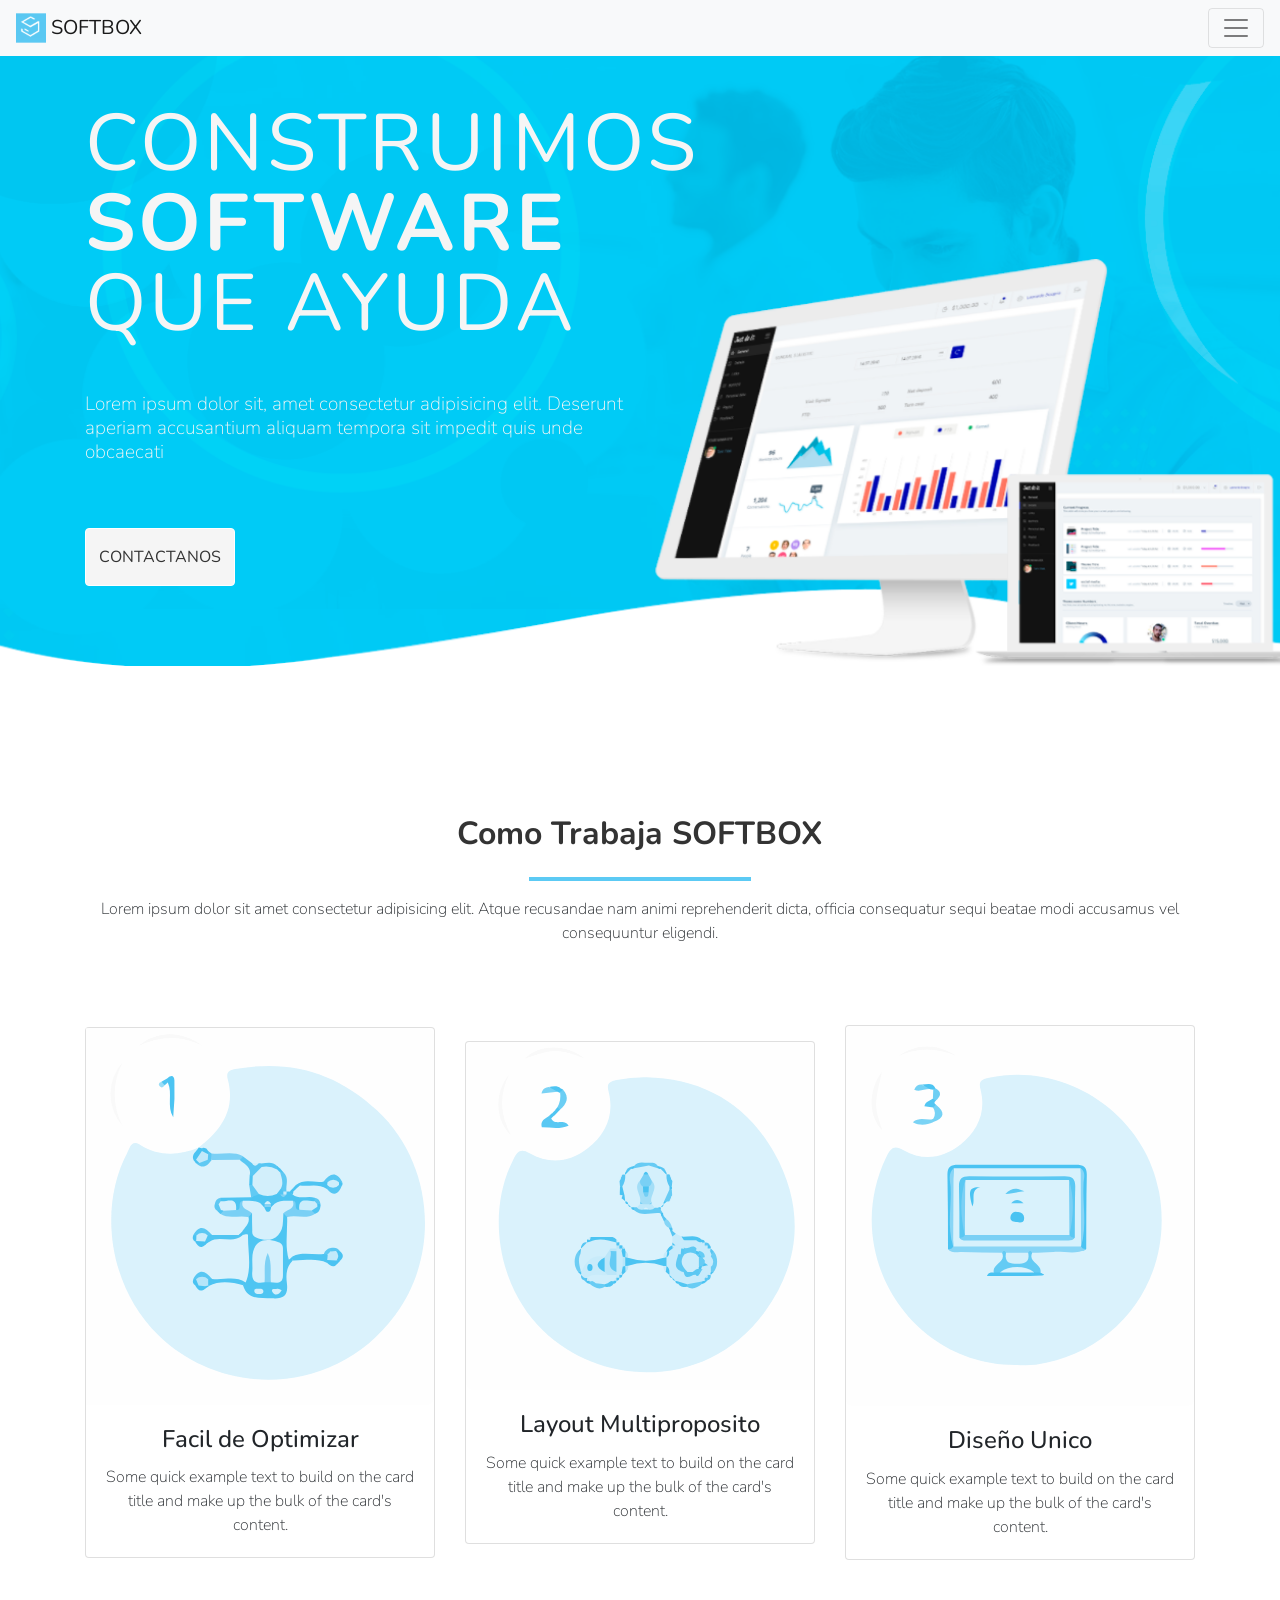
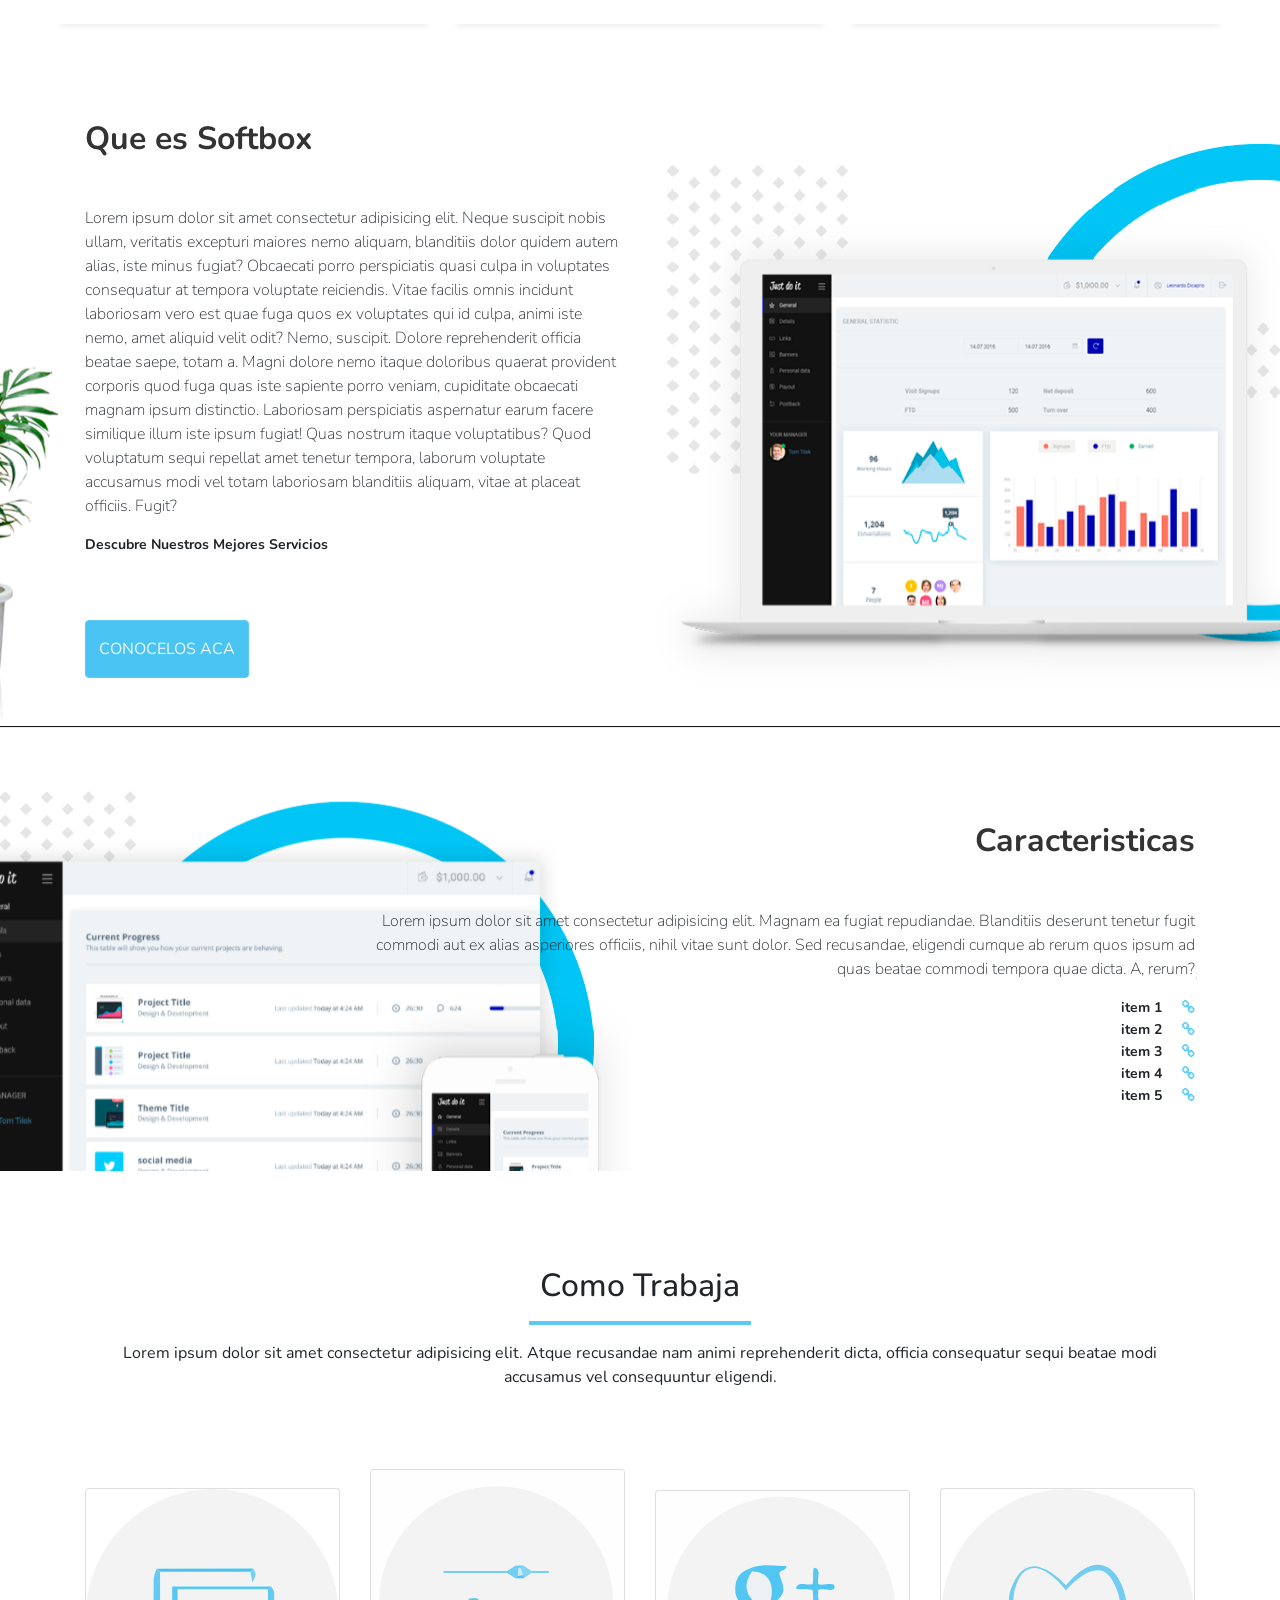
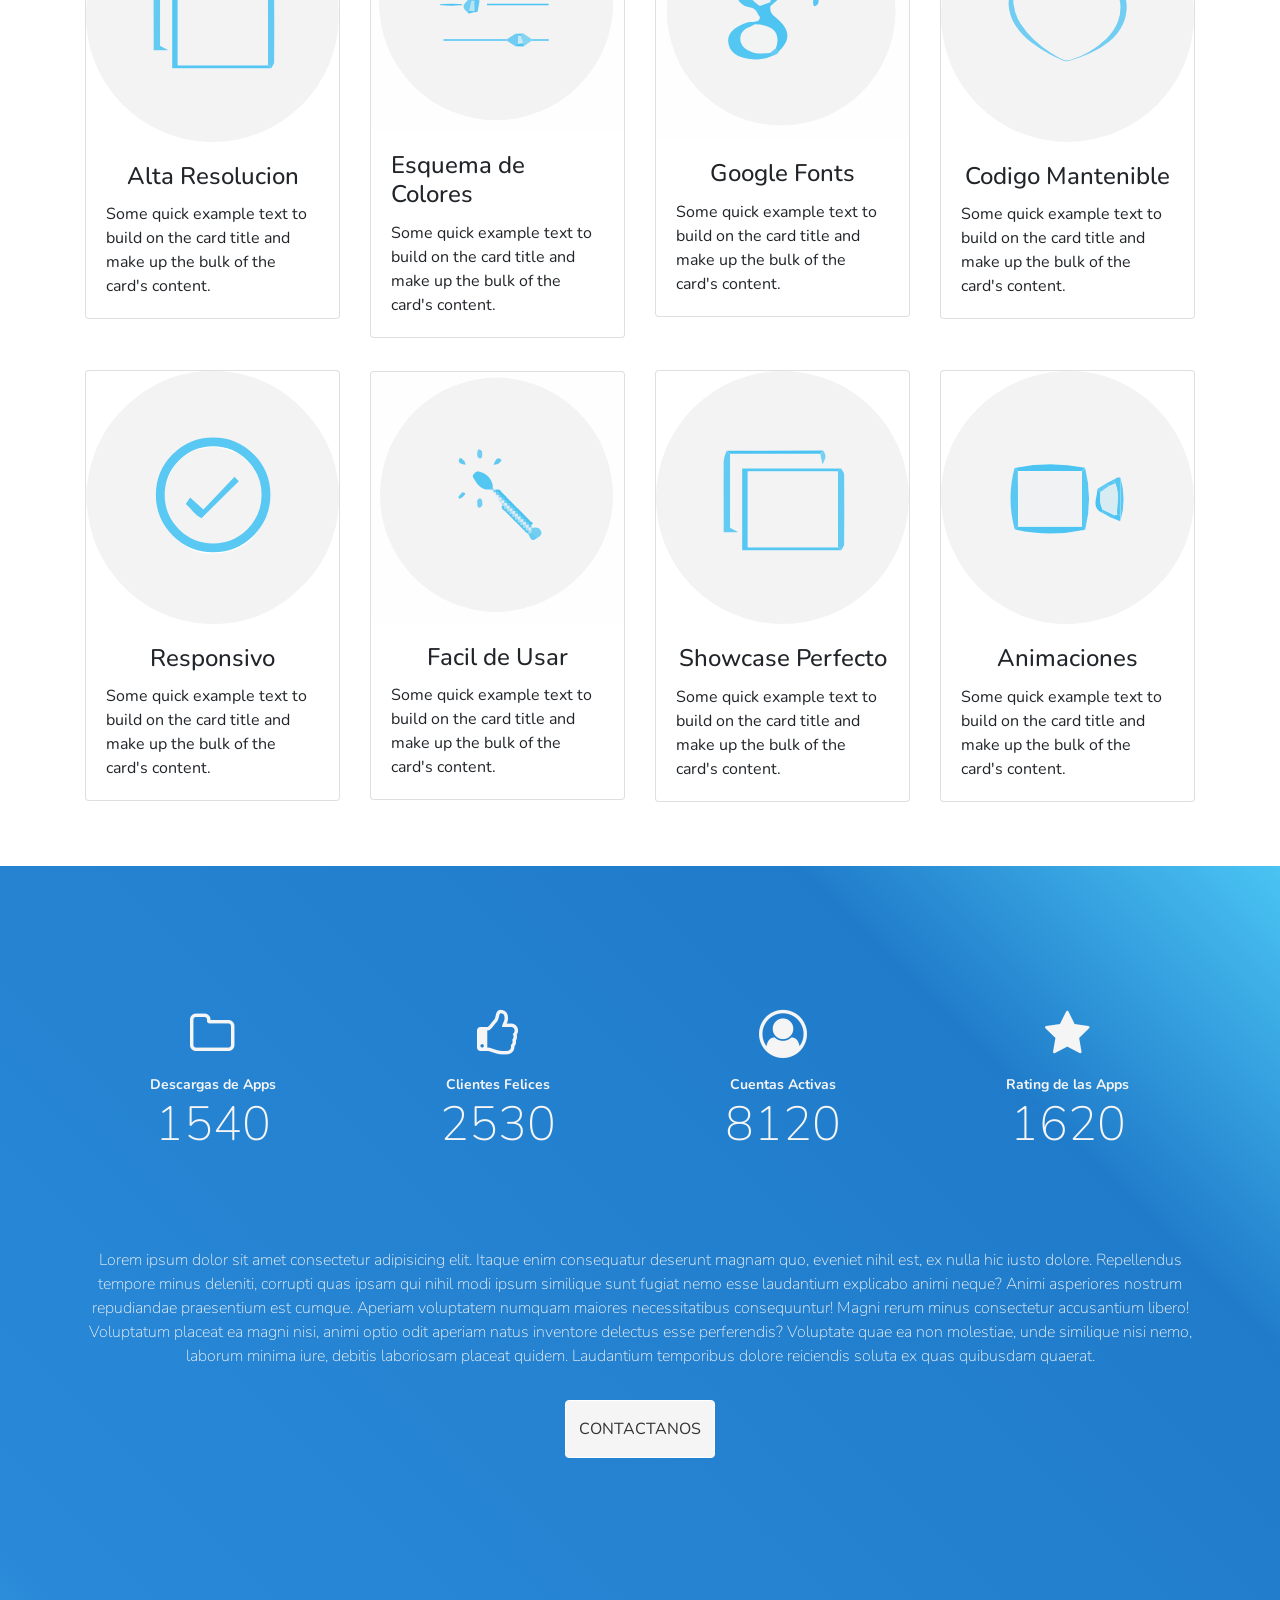
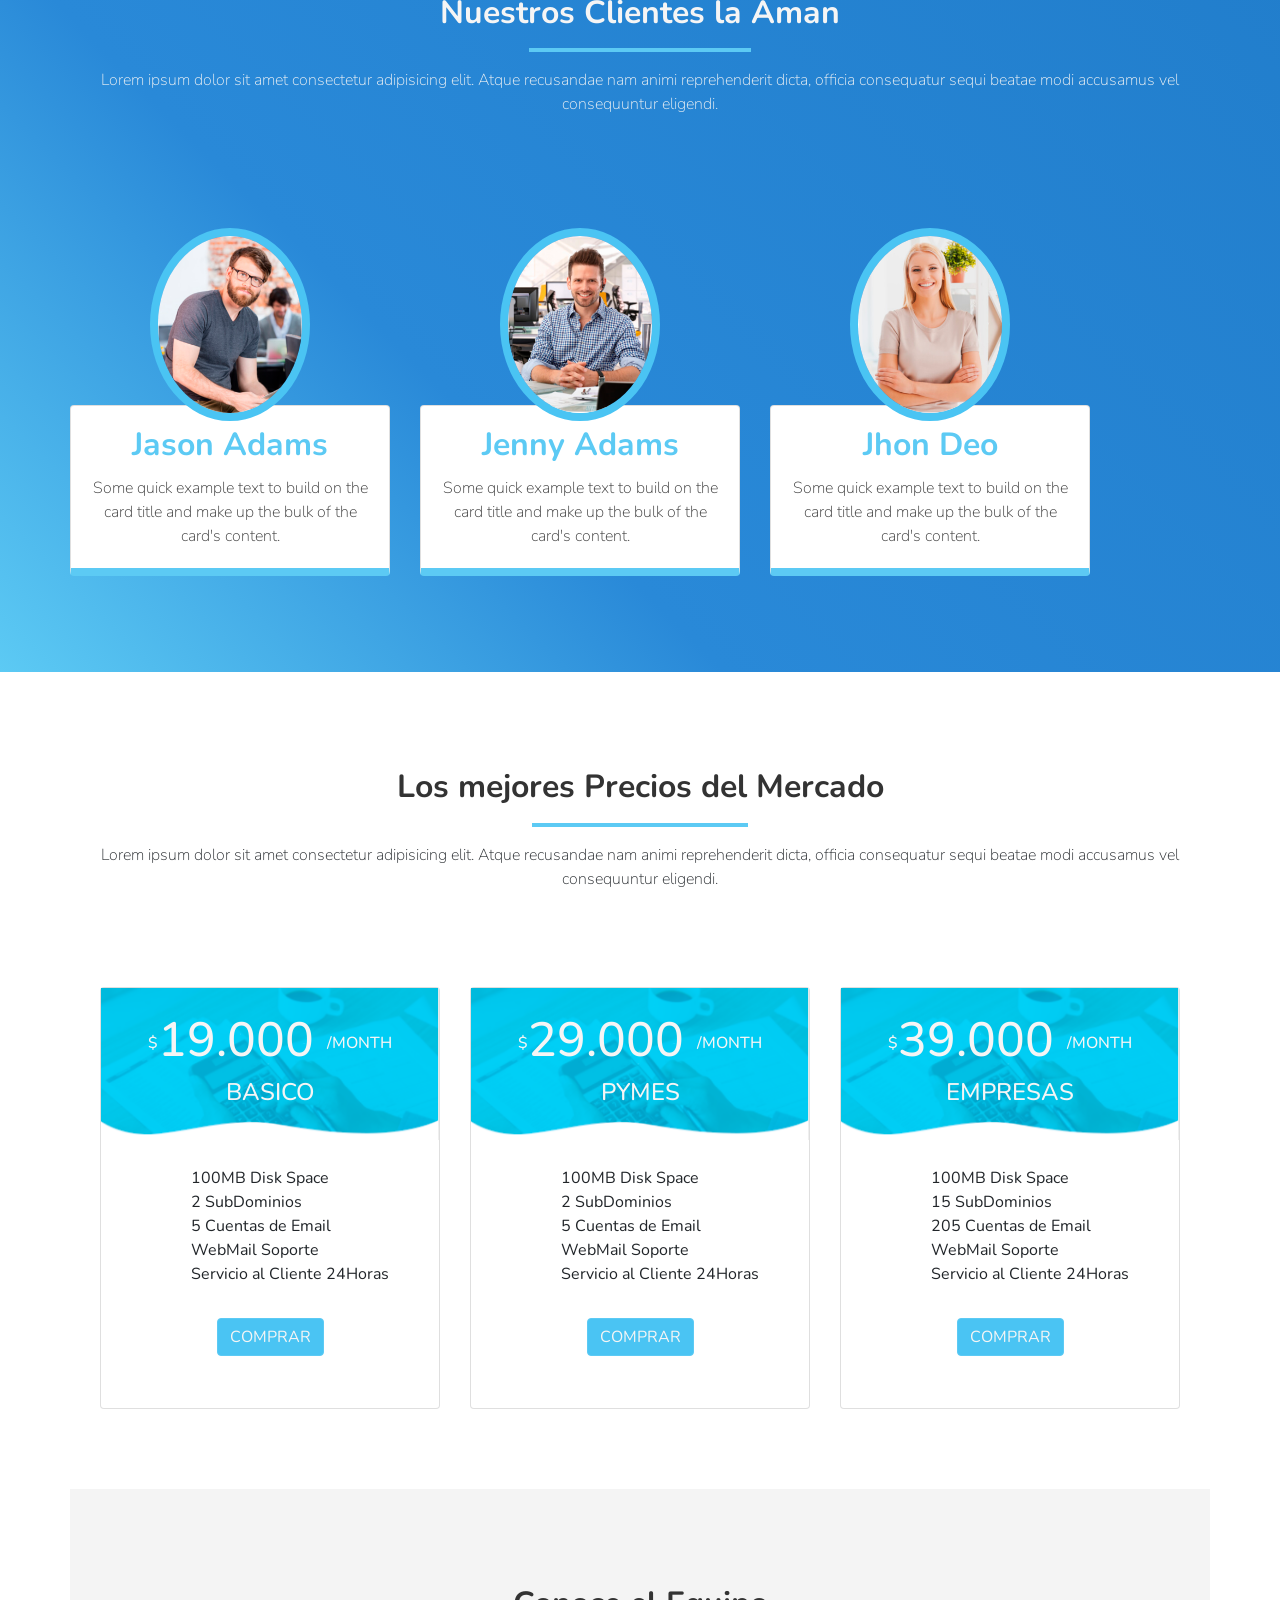
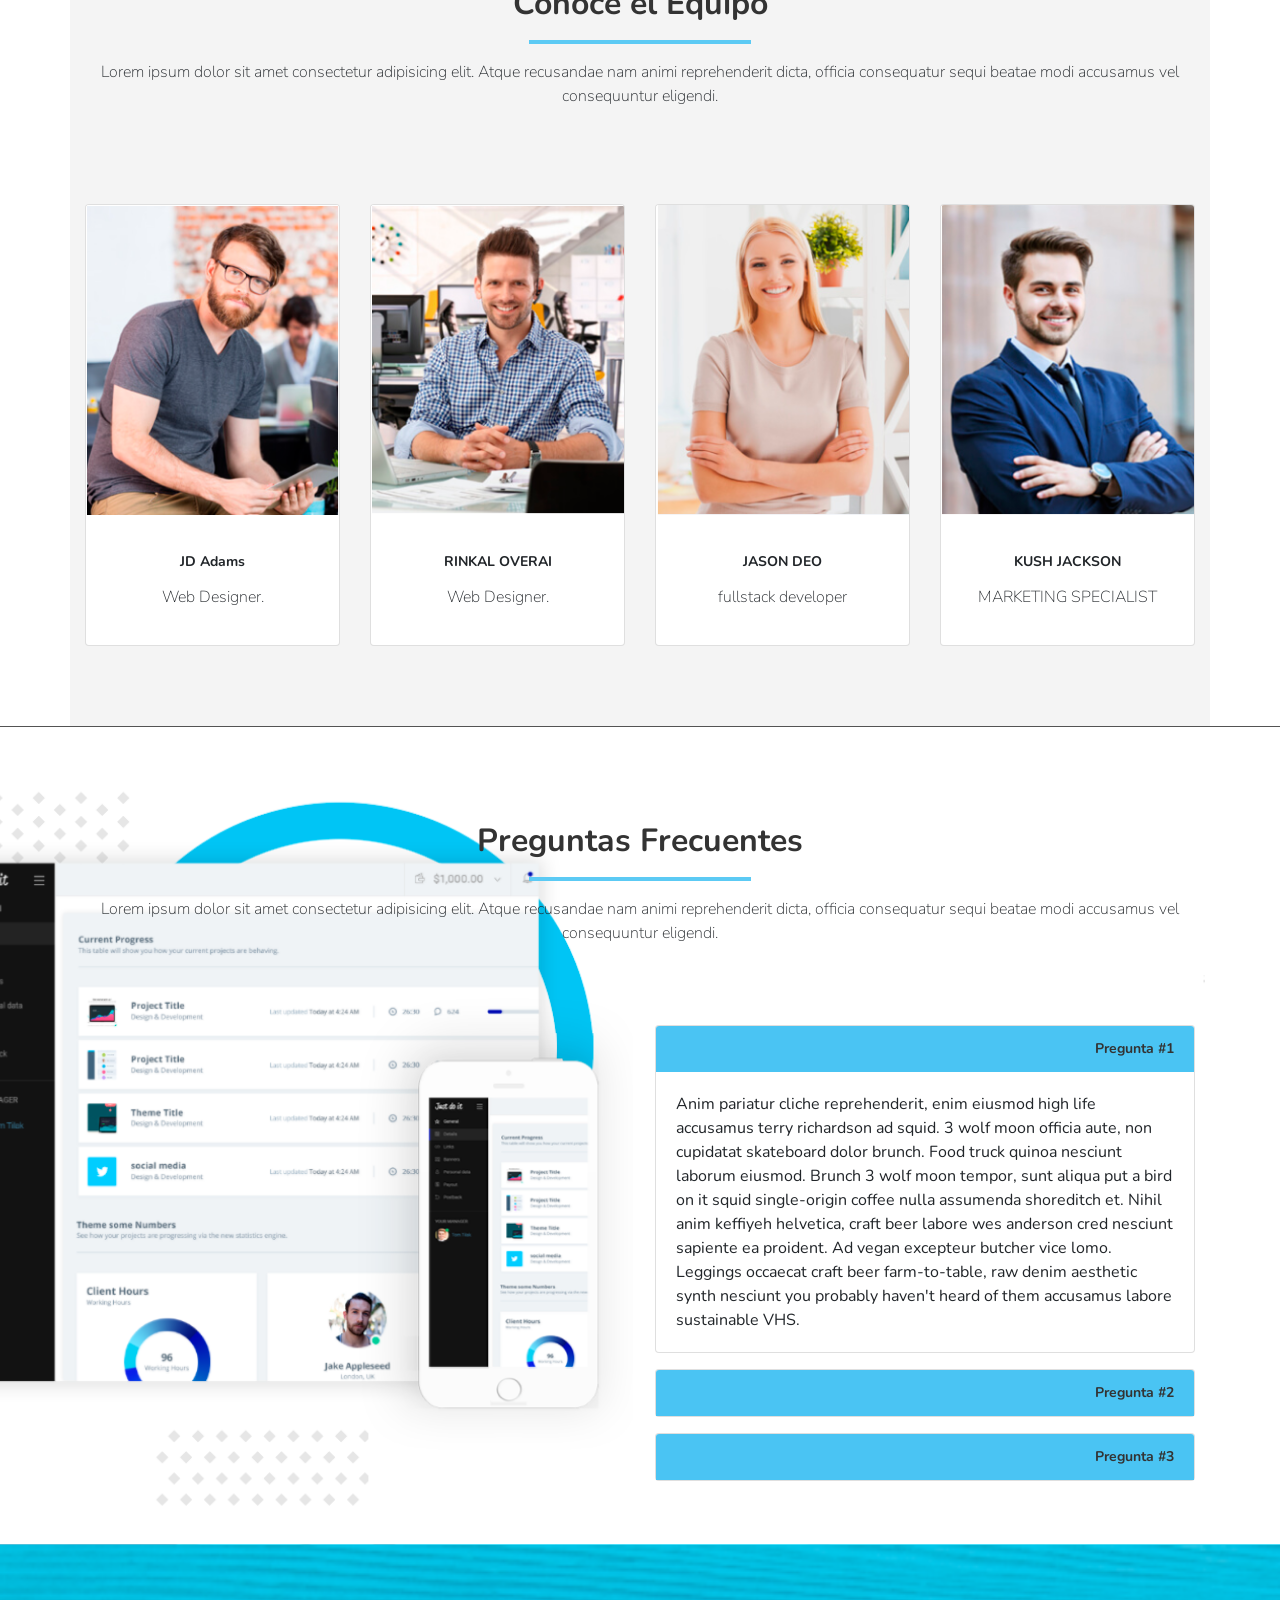
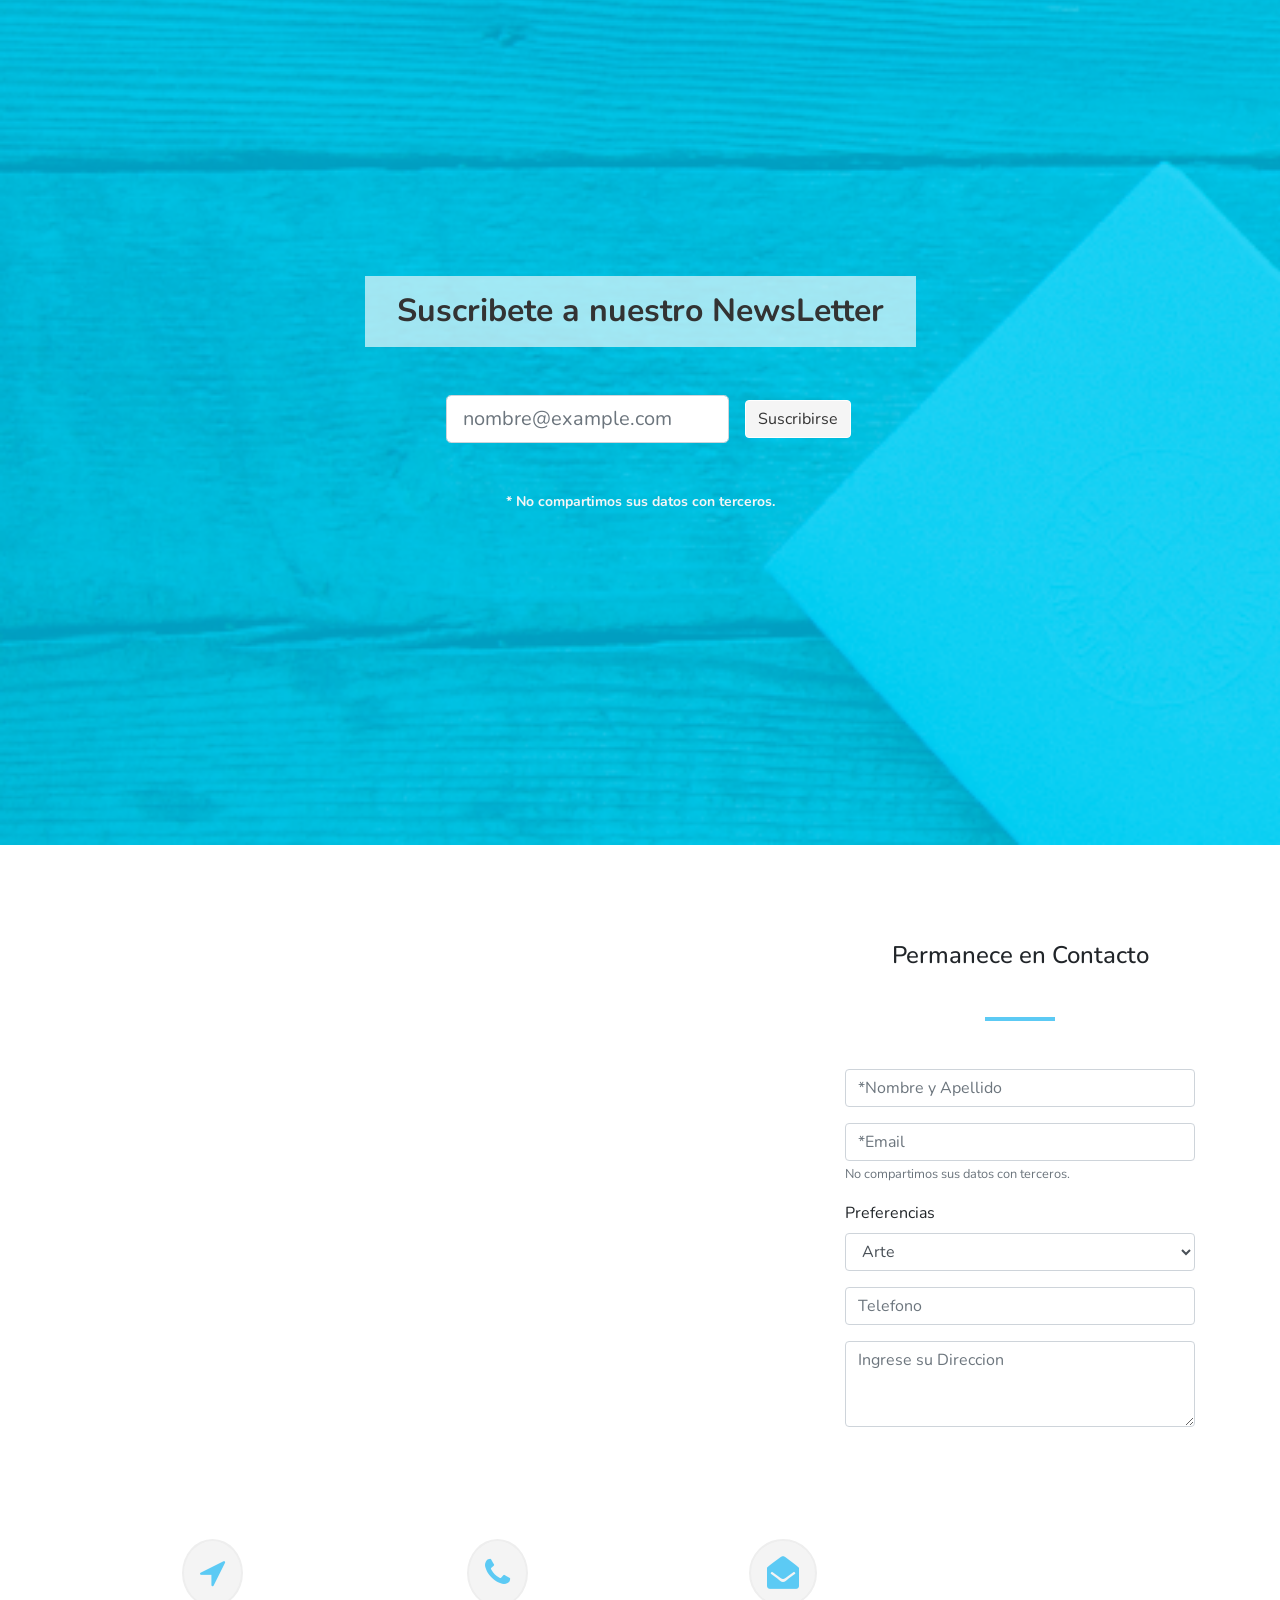
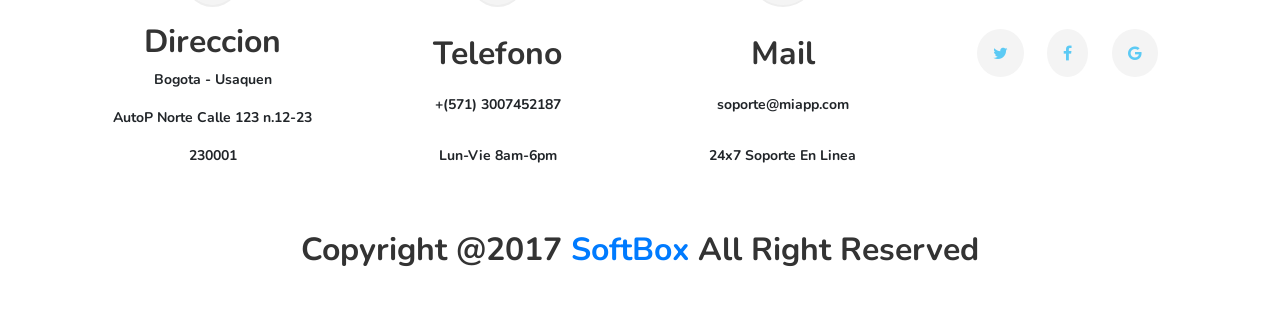
==== index.html @ 49aab7ef "arreglando links imagenes" ====
<!doctype html>
<!--[if lt IE 7]>      <html class="no-js lt-ie9 lt-ie8 lt-ie7" lang=""> <![endif]-->
<!--[if IE 7]>         <html class="no-js lt-ie9 lt-ie8" lang=""> <![endif]-->
<!--[if IE 8]>         <html class="no-js lt-ie9" lang=""> <![endif]-->
<!--[if gt IE 8]><!-->
<html class="no-js" lang="es">
<!--<![endif]-->

<head>
  <meta charset="utf-8">
  <meta http-equiv="X-UA-Compatible" content="IE=edge,chrome=1">
  <title>Miapplicacion | Landing Page</title>
  <meta name="description" content="">
  <meta name="viewport" content="width=device-width, initial-scale=1">

  <!-- Importando fuentes -->
  <link href="https://fonts.googleapis.com/css?family=Nunito:300,400,700,900" rel="stylesheet">

  <link rel="apple-touch-icon" href="apple-touch-icon.png">

  <link rel="stylesheet" href="https://maxcdn.bootstrapcdn.com/bootstrap/4.0.0-beta.2/css/bootstrap.min.css" integrity="sha384-PsH8R72JQ3SOdhVi3uxftmaW6Vc51MKb0q5P2rRUpPvrszuE4W1povHYgTpBfshb"
    crossorigin="anonymous">
  <link rel="stylesheet" href="css/animate.css">
  <link rel="stylesheet" href="css/font-awesome.css">

  <!-- Mis Estilos -->
  <link rel="stylesheet" href="css/main.css">
  <script src="js/vendor/modernizr-2.8.3-respond-1.4.2.min.js"></script>
</head>

<body>

  <!-- Main Content -->
  <div class="mainContent" id="mainContent">
    <!-- Nav -->
    <nav id="menuPrincipal" class="navbar  navbar-light bg-light">
      <a class="navbar-brand" href="#">
        <img src="/Varios/logo.svg" width="30" height="30" class="d-inline-block align-top" alt=""> SOFTBOX
      </a>
      <button class="navbar-toggler" type="button" data-toggle="collapse" data-target="#navbarSupportedContent" aria-controls="navbarSupportedContent"
        aria-expanded="false" aria-label="Toggle navigation">
        <span class="navbar-toggler-icon"></span>
      </button>

      <div class="collapse navbar-collapse" id="navbarSupportedContent">
        <ul class="navbar-nav mr-auto">
          <li class="nav-item active">
            <a class="nav-link" href="#mainContent">Home
              <span class="sr-only">(current)</span>
            </a>
          </li>
          <li class="nav-item">
            <a class="nav-link" href="#seccionComoTrabaja">Como Funciona</a>
          </li>
          <li class="nav-item">
            <a class="nav-link" href="#seccionNosotros">Nosotros</a>
          </li>
          <li class="nav-item">
            <a class="nav-link " href="#seccionCaracteristicas">Caracteristicas</a>
          </li>
          <li class="nav-item">
            <a class="nav-link " href="#seccionEspecialidades">Especialidades</a>
          </li>
          <li class="nav-item">
            <a class="nav-link " href="#seccionClientes">Nuestros Clientes</a>
          </li>
          <li class="nav-item">
            <a class="nav-link " href="#seccionPrecios">Precios</a>
          </li>
          <li class="nav-item">
            <a class="nav-link " href="#seccionEmpleados">Nuestro Equipo</a>
          </li>
          <li class="nav-item">
            <a class="nav-link " href="#seccionPreguntas">Preguntas Frecuentes</a>
          </li>
          <li class="nav-item">
            <a class="nav-link " href="#seccionNewsLetter">Mantente Informado</a>
          </li>
          <li class="nav-item">
            <a class="nav-link " href="#seccionContacto">Contacto</a>
          </li>
        </ul>

      </div>
    </nav>
    <!-- Finalizando Nav id="menuPrincipal" -->

    <!-- Main Header -->

    <main class="container" id="headerPrincipal">
      <div class="row">
        <div class="col-6">
          <h1 class="my-5">CONSTRUIMOS
            <strong>SOFTWARE</strong> QUE AYUDA</h1>
          <p>Lorem ipsum dolor sit, amet consectetur adipisicing elit. Deserunt aperiam accusantium aliquam tempora sit impedit
            quis unde obcaecati</p>
          <button class="btn btn-outline-success" type="submit">CONTACTANOS</button>
        </div>
        <div class="col-6">
        </div>
      </div>
    </main>
    <!-- Finalizando Main Header  id="headerPrincipal"-->
  </div>
  <!-- Finalizando Main Content  id="mainContent"-->
  </div>

  <!-- seccion como Trabaja -->
  <section class="container py-5" id="seccionComoTrabaja">
    <article class="row text-center my-5">
      <div class="col-12">
        <h2>Como Trabaja SOFTBOX</h2>
        <div id="decoracion"></div>
        <p>Lorem ipsum dolor sit amet consectetur adipisicing elit. Atque recusandae nam animi reprehenderit dicta, officia
          consequatur sequi beatae modi accusamus vel consequuntur eligendi.</p>
      </div>
    </article>
    <article class="row text-center">
      <div class="col-12 col-md-6 col-xl-4 my-3">
        <div class="card" style="">
          <img src="/img/SVG/imgTrabaja1.svg" alt="" class="img-fluid">
          <div class="card-body">
            <h4 class="card-title">Facil de Optimizar</h4>
            <p class="card-text">Some quick example text to build on the card title and make up the bulk of the card's content.</p>
          </div>
        </div>
      </div>
      <div class="col-12 col-md-6 col-xl-4 my-3">
        <div class="card">
          <img src="/img/SVG/imgTrabaja2.svg" alt="" class="img-fluid">
          <div class="card-body">
            <h4 class="card-title">Layout Multiproposito</h4>
            <p class="card-text">Some quick example text to build on the card title and make up the bulk of the card's content.</p>
          </div>
        </div>
      </div>
      <div class="col-12 col-md-6 col-xl-4 my-3">
        <div class="card">
          <img src="/img/SVG/imgTrabaja3.svg" alt="" class="img-fluid">
          <div class="card-body">
            <h4 class="card-title">Diseño Unico</h4>
            <p class="card-text">Some quick example text to build on the card title and make up the bulk of the card's content.</p>
          </div>
        </div>
      </div>
    </article>
  </section>
  <!-- Finalizando seccion como Trabaja id="seccionComoTrabaja"-->

  <!-- seccion Nosotros -->
  <main class="container-fluid py-5" id="seccionNosotros">

    <section class="container">
      <article class="row">
        <div class="col col-lg-6">
          <h2 class="my-5">Que es Softbox</h2>

          <p>Lorem ipsum dolor sit amet consectetur adipisicing elit. Neque suscipit nobis ullam, veritatis excepturi maiores
            nemo aliquam, blanditiis dolor quidem autem alias, iste minus fugiat? Obcaecati porro perspiciatis quasi culpa
            in voluptates consequatur at tempora voluptate reiciendis. Vitae facilis omnis incidunt laboriosam vero est quae
            fuga quos ex voluptates qui id culpa, animi iste nemo, amet aliquid velit odit? Nemo, suscipit. Dolore reprehenderit
            officia beatae saepe, totam a. Magni dolore nemo itaque doloribus quaerat provident corporis quod fuga quas iste
            sapiente porro veniam, cupiditate obcaecati magnam ipsum distinctio. Laboriosam perspiciatis aspernatur earum
            facere similique illum iste ipsum fugiat! Quas nostrum itaque voluptatibus? Quod voluptatum sequi repellat amet
            tenetur tempora, laborum voluptate accusamus modi vel totam laboriosam blanditiis aliquam, vitae at placeat officiis.
            Fugit?
          </p>
          <h4 class="my-3">Descubre Nuestros Mejores Servicios</h4>
          <button class="btn btn-outline-success" type="submit">CONOCELOS ACA</button>
        </div>

        <div class="col col-lg-6">
        </div>
      </article>
    </section>
  </main>
  <!-- Finalizando seccion Nosotros id="seccionNosotros" -->

  <!-- seccion Caracteristicas -->
  <main class="container-fluid py-5" id="seccionCaracteristicas">
    <section class="container">
      <article class="row">
        <div class="col-3">
        </div>
        <div class="col-9 text-right">
          <h2 class="my-5">Caracteristicas</h2>
          <p>Lorem ipsum dolor sit amet consectetur adipisicing elit. Magnam ea fugiat repudiandae. Blanditiis deserunt tenetur
            fugit commodi aut ex alias asperiores officiis, nihil vitae sunt dolor. Sed recusandae, eligendi cumque ab rerum
            quos ipsum ad quas beatae commodi tempora quae dicta. A, rerum?</p>
          <ul>
            <li>
              </i>
              item 1
              <i class="fa fa-link pl-3" aria-hidden="true"></i>
            </li>
            <li>item 2
              <i class="fa fa-link pl-3" aria-hidden="true"></i>
            </li>
            <li>item 3
              <i class="fa fa-link pl-3" aria-hidden="true"></i>
            </li>
            <li>item 4
              <i class="fa fa-link pl-3" aria-hidden="true"></i>
            </li>
            <li>item 5
              <i class="fa fa-link pl-3" aria-hidden="true"></i>
            </li>
          </ul>
        </div>
      </article>

    </section>
  </main>
  <!-- Finalizando seccion Caracteristicas id="seccionCaracteristicas" -->

  <!-- seccion Especialidades -->
  <section class="container py-5" id="seccionEspecialidades">
    <article class="row text-center my-5">
      <div class="col-12">
        <h2 class="">Como Trabaja</h2>
        <div id="decoracion"></div>
        <p>Lorem ipsum dolor sit amet consectetur adipisicing elit. Atque recusandae nam animi reprehenderit dicta, officia
          consequatur sequi beatae modi accusamus vel consequuntur eligendi.</p>
      </div>
    </article>
    <article class="row" id="EspecialidadesFila1">
      <div class="col col-md-6 col-lg-3">
        <div class="card">
          <img class="card-img-top img-fluid" src="../img/SVG/imgEspecialidades1.svg" alt="Card image cap">
          <div class="card-body">
            <h4 class="card-title">Alta Resolucion</h4>
            <p class="card-text">Some quick example text to build on the card title and make up the bulk of the card's content.</p>
          </div>
        </div>
      </div>
      <div class="col col-md-6 col-lg-3">
        <div class="card">
          <img class="card-img-top img-fluid" src="../img/SVG/imgEspecialidades2.svg" alt="Card image cap">
          <div class="card-body">
            <h4 class="card-title">Esquema de Colores</h4>
            <p class="card-text">Some quick example text to build on the card title and make up the bulk of the card's content.</p>
          </div>
        </div>
      </div>
      <div class="col col-md-6 col-lg-3">
        <div class="card">
          <img class="card-img-top img-fluid" src="../img/SVG/imgEspecialidades3.svg" alt="Card image cap">
          <div class="card-body">
            <h4 class="card-title">Google Fonts</h4>
            <p class="card-text">Some quick example text to build on the card title and make up the bulk of the card's content.</p>
          </div>
        </div>
      </div>
      <div class="col col-md-6 col-lg-3">
        <div class="card">
          <img class="card-img-top img-fluid" src="../img/SVG/imgEspecialidades4.svg" alt="Card image cap">
          <div class="card-body">
            <h4 class="card-title">Codigo Mantenible</h4>
            <p class="card-text">Some quick example text to build on the card title and make up the bulk of the card's content.</p>
          </div>
        </div>
      </div>
    </article>
    <article class="row" id="EspecialidadesFila2">
      <div class="col col-md-6 col-lg-3">
        <div class="card">
          <img class="card-img-top img-fluid" src="../img/SVG/imgEspecialidades5.svg" alt="Card image cap">
          <div class="card-body">
            <h4 class="card-title">Responsivo</h4>
            <p class="card-text">Some quick example text to build on the card title and make up the bulk of the card's content.</p>
          </div>
        </div>
      </div>
      <div class="col col-md-6 col-lg-3">
        <div class="card">
          <img class="card-img-top img-fluid" src="../img/SVG/imgEspecialidades6.svg" alt="Card image cap">
          <div class="card-body">
            <h4 class="card-title">Facil de Usar</h4>
            <p class="card-text">Some quick example text to build on the card title and make up the bulk of the card's content.</p>
          </div>
        </div>
      </div>
      <div class="col col-md-6 col-lg-3">
        <div class="card">
          <img class="card-img-top img-fluid" src="../img/SVG/imgEspecialidades1.svg" alt="Card image cap">
          <div class="card-body">
            <h4 class="card-title">Showcase Perfecto</h4>
            <p class="card-text">Some quick example text to build on the card title and make up the bulk of the card's content.</p>
          </div>
        </div>
      </div>
      <div class="col col-md-6 col-lg-3">
        <div class="card">
          <img class="card-img-top img-fluid" src="../img/SVG/imgEspecialidades7.svg" alt="Card image cap">
          <div class="card-body">
            <h4 class="card-title">Animaciones</h4>
            <p class="card-text">Some quick example text to build on the card title and make up the bulk of the card's content.</p>
          </div>
        </div>
      </div>
    </article>
  </section>
  <!-- Finalizando seccion Caracteristicas id="seccionEspecialidades" -->

  <!-- seccion Clientes -->
  <main class="container-fluid py-5" id="seccionClientes">
    <section class="container">
      <article class="row my-5" id="seccionClientesPrincipal">
        <div class="col-12 col-sm-6 col-lg-3">
          <div class="estadisticas my-5">
            <div>
              <i class="fa fa-folder-o fa-3x" aria-hidden="true"></i>
            </div>
            <h4 class="my-3">Descargas de Apps</h4>
            <p>1540</p>
          </div>
        </div>
        <div class="col-12 col-sm-6 col-lg-3">
          <div class="estadisticas my-5">
            <div>
              <i class="fa fa-thumbs-o-up fa-3x" aria-hidden="true"></i>
            </div>
            <h4 class="my-3">Clientes Felices</h4>
            <p>2530</p>
          </div>
        </div>
        <div class="col-12 col-sm-6 col-lg-3">
          <div class="estadisticas my-5">
            <div>
              <i class="fa fa-user-circle-o fa-3x" aria-hidden="true"></i>
            </div>
            <h4 class="my-3">Cuentas Activas</h4>
            <p>8120</p>
          </div>
        </div>
        <div class="col-12 col-sm-6 col-lg-3">
          <div class="estadisticas my-5">
            <div>
              <i class="fa fa-star fa-3x" aria-hidden="true"></i>
            </div>
            <h4 class="my-3">Rating de las Apps</h4>
            <p>1620</p>
          </div>
        </div>
      </article>
      <!-- id="seccionClientesPrincipal" -->
      <article class="row  my-5" id="seccionClientesSecundario">
        <div class=" col-lg-12">
          <p>Lorem ipsum dolor sit amet consectetur adipisicing elit. Itaque enim consequatur deserunt magnam quo, eveniet nihil
            est, ex nulla hic iusto dolore. Repellendus tempore minus deleniti, corrupti quas ipsam qui nihil modi ipsum
            similique sunt fugiat nemo esse laudantium explicabo animi neque? Animi asperiores nostrum repudiandae praesentium
            est cumque. Aperiam voluptatem numquam maiores necessitatibus consequuntur! Magni rerum minus consectetur accusantium
            libero! Voluptatum placeat ea magni nisi, animi optio odit aperiam natus inventore delectus esse perferendis?
            Voluptate quae ea non molestiae, unde similique nisi nemo, laborum minima iure, debitis laboriosam placeat quidem.
            Laudantium temporibus dolore reiciendis soluta ex quas quibusdam quaerat.</p>
          <button class="btn btn-outline-success my-3" type="submit">CONTACTANOS</button>
        </div>
        <div class=" col-lg-12">
          <img src="" alt="">
        </div>
      </article>
      <!-- id="seccionClientesSecundario" -->
      <article class="row my-5 text-center" id="seccionClientesTestimonios">
        <div class="col-12 my-5">
          <h2>Nuestros Clientes la Aman</h2>
          <div id="decoracion"></div>
          <p>Lorem ipsum dolor sit amet consectetur adipisicing elit. Atque recusandae nam animi reprehenderit dicta, officia
            consequatur sequi beatae modi accusamus vel consequuntur eligendi.</p>
        </div>
        <article class="row">
          <div class="col-12 col-lg-4">
            <img class="img-fluid" src="/img/imgEmpleado1.png" alt="Card image cap">
            <div class="card" style="width: 20rem;">
              <div class="card-body">
                <h4 class="card-title">Jason Adams</h4>
                <p class="card-text">Some quick example text to build on the card title and make up the bulk of the card's content.</p>
              </div>
            </div>
          </div>
          <div class="col-12 col-lg-4">
            <img class="img-fluid" src="/img/imgEmpleado2.png" alt="Card image cap">

            <div class="card" style="width: 20rem;">

              <div class="card-body">
                <h4 class="card-title">Jenny Adams</h4>
                <p class="card-text">Some quick example text to build on the card title and make up the bulk of the card's content.</p>
              </div>
            </div>
          </div>
          <div class="col-12 col-lg-4">
            <img class="img-fluid" src="/img/imgEmpleado3.png" alt="Card image cap">

            <div class="card" style="width: 20rem;">

              <div class="card-body">
                <h4 class="card-title">Jhon Deo</h4>
                <p class="card-text">Some quick example text to build on the card title and make up the bulk of the card's content.</p>
              </div>
            </div>
          </div>
        </article>


      </article>
      <!-- id="seccionClientesTestimonios" -->
    </section>
  </main>
  <!-- Finalizando seccion Caracteristicas id="seccionClientes" -->

  <!-- seccion Precios -->
  <main class="container py-5" id="seccionPrecios">
    <section class="container">
      <article class="row text-center my-5">
        <div class="col-12">
          <h2>Los mejores Precios del Mercado</h2>
          <div id="decoracion"></div>
          <p>Lorem ipsum dolor sit amet consectetur adipisicing elit. Atque recusandae nam animi reprehenderit dicta, officia
            consequatur sequi beatae modi accusamus vel consequuntur eligendi.</p>
        </div>
      </article>
      <article class="row">
        <div class="col-12 col-lg-4">
          <div class="card">
            <img src="../img/imgPrecios.png" alt="" class="img-fluid">
            <div class="precios">
              <h2>
                <sup>$</sup>19.000
                <sup>/MONTH</sup>
              </h2>
              <h4>BASICO</h4>
            </div>

            <div class="card-body">
              <ul>
                <li>
                  <span class="tachado">100MB Disk Space</span>
                </li>
                <li>2 SubDominios</li>
                <li>5 Cuentas de Email</li>
                <li>
                  <span class="tachado">WebMail Soporte</span>
                </li>
                <li>
                  <span class="tachado">Servicio al Cliente 24Horas</span>
                </li>
              </ul>
              <button class="btn btn-outline-success" type="submit">COMPRAR</button>
            </div>
          </div>
        </div>
        <div class="col-12 col-lg-4">
          <div class="card">
            <img src="../img/imgPrecios.png" alt="" class="img-fluid">
            <div class="precios">
              <h2>
                <sup>$</sup>29.000
                <sup>/MONTH</sup>
              </h2>
              <h4>PYMES</h4>
            </div>

            <div class="card-body">
              <ul>
                <li>
                  <span class="tachado">100MB Disk Space</span>
                </li>
                <li>2 SubDominios</li>
                <li>5 Cuentas de Email</li>
                <li>
                  <span class="tachado">WebMail Soporte</span>
                </li>
                <li>
                  <span class="tachado">Servicio al Cliente 24Horas</span>
                </li>
              </ul>
              <button class="btn btn-outline-success" type="submit">COMPRAR</button>
            </div>
          </div>
        </div>

        <div class="col-12 col-lg-4">
          <div class="card">
            <img src="../img/imgPrecios.png" alt="" class="img-fluid">
            <div class="precios">
              <h2>
                <sup>$</sup>39.000
                <sup>/MONTH</sup>
              </h2>
              <h4>EMPRESAS</h4>
            </div>
            <div class="card-body">
              <ul>
                <li>100MB Disk Space</li>
                <li>15 SubDominios</li>
                <li>205 Cuentas de Email</li>
                <li>WebMail Soporte</li>
                <li>Servicio al Cliente 24Horas</li>
              </ul>
              <button class="btn btn-outline-success" type="submit">COMPRAR</button>
            </div>
          </div>
        </div>
      </article>

    </section>
  </main>

  <!-- Finalizando seccion Caracteristicas id="seccionPrecios" -->

  <!-- seccion Empleados -->
  <section class="container py-5" id="seccionEmpleados">
    <article class="row text-center my-5">
      <div class="col-12">
        <h2>Conoce el Equipo</h2>
        <div id="decoracion"></div>
        <p>Lorem ipsum dolor sit amet consectetur adipisicing elit. Atque recusandae nam animi reprehenderit dicta, officia
          consequatur sequi beatae modi accusamus vel consequuntur eligendi.</p>
      </div>
    </article>
    <article class="row">
      <div class="col-12 col-md-6 col-lg-3">
        <div class="card">
          <img class="card-img-top" src="../img/imgEmpleado1.png" alt="Card image cap">
          <div class="card-body">
            <h4 class="card-title">JD Adams</h4>
            <p class="card-text">Web Designer.</p>
          </div>
        </div>
      </div>
      <div class="col-12 col-md-6 col-lg-3">
        <div class="card">
          <img class="card-img-top" src="../img/imgEmpleado2.png" alt="Card image cap">
          <div class="card-body">
            <h4 class="card-title">RINKAL OVERAI</h4>
            <p class="card-text">Web Designer.</p>
          </div>
        </div>
      </div>
      <div class="col-12 col-md-6 col-lg-3">
        <div class="card">
          <img class="card-img-top" src="../img/imgEmpleado3.png" alt="Card image cap">
          <div class="card-body">
            <h4 class="card-title">JASON DEO</h4>
            <p class="card-text">fullstack developer</p>
          </div>
        </div>
      </div>
      <div class="col-12 col-md-6 col-lg-3">
        <div class="card">
          <img class="card-img-top" src="../img/imgEmpleado4.png" alt="Card image cap">
          <div class="card-body">
            <h4 class="card-title">KUSH JACKSON</h4>
            <p class="card-text">MARKETING SPECIALIST</p>
          </div>
        </div>
      </div>
    </article>
  </section>
  <!-- Finalizando seccion Caracteristicas id="seccionEmpleados" -->

  <!-- seccion Preguntas -->
  <main class="container-fluid py-5" id="seccionPreguntas">
    <section class="container">
      <article class="row text-center my-5">
        <div class="col-12">
          <h2>Preguntas Frecuentes</h2>
          <div id="decoracion"></div>
          <p>Lorem ipsum dolor sit amet consectetur adipisicing elit. Atque recusandae nam animi reprehenderit dicta, officia
            consequatur sequi beatae modi accusamus vel consequuntur eligendi.</p>
        </div>
      </article>
      <article class="row">
        <div class="col-12 col-lg-6">
        </div>
        <div class="col-12 col-lg-6">
          <div id="accordion" role="tablist">
            <div class="card">
              <div class="card-header" role="tab" id="headingOne">
                <h5 class="mb-0">
                  <a data-toggle="collapse" href="#collapseOne" aria-expanded="true" aria-controls="collapseOne">
                    Pregunta #1
                  </a>
                </h5>
              </div>

              <div id="collapseOne" class="collapse show" role="tabpanel" aria-labelledby="headingOne" data-parent="#accordion">
                <div class="card-body">
                  Anim pariatur cliche reprehenderit, enim eiusmod high life accusamus terry richardson ad squid. 3 wolf moon officia aute,
                  non cupidatat skateboard dolor brunch. Food truck quinoa nesciunt laborum eiusmod. Brunch 3 wolf moon tempor,
                  sunt aliqua put a bird on it squid single-origin coffee nulla assumenda shoreditch et. Nihil anim keffiyeh
                  helvetica, craft beer labore wes anderson cred nesciunt sapiente ea proident. Ad vegan excepteur butcher
                  vice lomo. Leggings occaecat craft beer farm-to-table, raw denim aesthetic synth nesciunt you probably
                  haven't heard of them accusamus labore sustainable VHS.
                </div>
              </div>
            </div>
            <div class="card">
              <div class="card-header" role="tab" id="headingTwo">
                <h5 class="mb-0">
                  <a class="collapsed" data-toggle="collapse" href="#collapseTwo" aria-expanded="false" aria-controls="collapseTwo">
                    Pregunta #2
                  </a>
                </h5>
              </div>
              <div id="collapseTwo" class="collapse" role="tabpanel" aria-labelledby="headingTwo" data-parent="#accordion">
                <div class="card-body">
                  Anim pariatur cliche reprehenderit, enim eiusmod high life accusamus terry richardson ad squid. 3 wolf moon officia aute,
                  non cupidatat skateboard dolor brunch. Food truck quinoa nesciunt laborum eiusmod. Brunch 3 wolf moon tempor,
                  sunt aliqua put a bird on it squid single-origin coffee nulla assumenda shoreditch et. Nihil anim keffiyeh
                  helvetica, craft beer labore wes anderson cred nesciunt sapiente ea proident. Ad vegan excepteur butcher
                  vice lomo. Leggings occaecat craft beer farm-to-table, raw denim aesthetic synth nesciunt you probably
                  haven't heard of them accusamus labore sustainable VHS.
                </div>
              </div>
            </div>
            <div class="card">
              <div class="card-header" role="tab" id="headingThree">
                <h5 class="mb-0">
                  <a class="collapsed" data-toggle="collapse" href="#collapseThree" aria-expanded="false" aria-controls="collapseThree">
                    Pregunta #3
                  </a>
                </h5>
              </div>
              <div id="collapseThree" class="collapse" role="tabpanel" aria-labelledby="headingThree" data-parent="#accordion">
                <div class="card-body">
                  Anim pariatur cliche reprehenderit, enim eiusmod high life accusamus terry richardson ad squid. 3 wolf moon officia aute,
                  non cupidatat skateboard dolor brunch. Food truck quinoa nesciunt laborum eiusmod. Brunch 3 wolf moon tempor,
                  sunt aliqua put a bird on it squid single-origin coffee nulla assumenda shoreditch et. Nihil anim keffiyeh
                  helvetica, craft beer labore wes anderson cred nesciunt sapiente ea proident. Ad vegan excepteur butcher
                  vice lomo. Leggings occaecat craft beer farm-to-table, raw denim aesthetic synth nesciunt you probably
                  haven't heard of them accusamus labore sustainable VHS.
                </div>
              </div>
            </div>
          </div>
        </div>
      </article>
    </section>
  </main>

  <!-- Finalizando seccion Caracteristicas id="seccionPreguntas " -->

  <!-- seccion NewsLetter -->
  <section class="container-fluid py-5" id="seccionNewsLetter">
    <article class="row text-center ">
      <div class="col-12 col-md-8 offset-md-2 col-xl-12 offset-lg-0">
        <h2 class="display-1">Suscribete a nuestro NewsLetter</h2>
        <form class="form-inline my-5">
          <div class="form-group mx-sm-3 ">
            <label for="inputemail " class="sr-only ">Email</label>
            <input type="email " class="form-control form-control-lg" id="inputemail " placeholder="nombre@example.com ">
          </div>
          <button type="submit " class="btn btn-primary ">Suscribirse</button>
        </form>
        <small id="emailHelp" class="form-text">* No compartimos sus datos con terceros.</small>
      </div>
    </article>
  </section>
  <!-- Finalizando seccion Caracteristicas id="seccionNewsLetter " -->


  <!-- seccion contacto -->
  <main class="container-fluid py-5" id="seccionContacto">
    <section class="container">
      <article class="row">
        <div class="col-11 offset-col-1 col-md-4 offset-md-6 offset-lg-8 ">
          <h4 class="my-5 text-center">Permanece en Contacto</h4>
          <div id="decoracion"></div>
          <form class="my-5">
            <div class="form-group ">
              <input type="text" class="form-control " id="nombre " aria-describedby="nombreAyuda " placeholder="*Nombre y Apellido" required
                minlength="3" maxlength="50">
            </div>
            <div class="form-group ">
              <input type="email" pattern="^([^\x00-\x20\x22\x28\x29\x2c\x2e\x3a-\x3c\x3e\x40\x5b-\x5d\x7f-\xff]+|\x22([^\x0d\x22\x5c\x80-\xff]|\x5c[\x00-\x7f])*\x22)(\x2e([^\x00-\x20\x22\x28\x29\x2c\x2e\x3a-\x3c\x3e\x40\x5b-\x5d\x7f-\xff]+|\x22([^\x0d\x22\x5c\x80-\xff]|\x5c[\x00-\x7f])*\x22))*\x40([^\x00-\x20\x22\x28\x29\x2c\x2e\x3a-\x3c\x3e\x40\x5b-\x5d\x7f-\xff]+|\x5b([^\x0d\x5b-\x5d\x80-\xff]|\x5c[\x00-\x7f])*\x5d)(\x2e([^\x00-\x20\x22\x28\x29\x2c\x2e\x3a-\x3c\x3e\x40\x5b-\x5d\x7f-\xff]+|\x5b([^\x0d\x5b-\x5d\x80-\xff]|\x5c[\x00-\x7f])*\x5d))*$"
                class="form-control " id="exampleInputEmail1" aria-describedby="emailHelp
                    " placeholder="*Email " required>
              <small id="emailHelp " class="form-text text-muted ">No compartimos sus datos con terceros.</small>
            </div>
            <div class="form-group">
              <label for="exampleFormControlSelect1">Preferencias</label>
              <select class="form-control" id="exampleFormControlSelect1">
                <option>Arte</option>
                <option>Cine</option>
                <option>Musica</option>
              </select>
            </div>
            <div class="form-group ">
              <input type="number" step="any" class="form-control" id="telefono " aria-describedby="telefonoAyuda " placeholder="Telefono"
                minlength="5" maxlength="12" pattern="[-+]?[0-9]*[.,]?[0-9]+">
            </div>
            <div class="form-group ">
              <textarea class="form-control " id="comentario " rows="3 " placeholder="Ingrese su Direccion" minlength="10" maxlength="120"></textarea>
            </div>
          </form>
        </div>
      </article>
    </section>
  </main>

  <!-- Finalizando seccion Caracteristicas id="seccionContacto " -->

  <!-- seccion footer -->
  <footer class="container">
    <article class="row">
      <div class="col-12 col-md-6 col-lg-3">
        <div>
          <i class="fa fa-location-arrow fa-2x fa-border" aria-hidden="true"></i>
        </div>
        <h4>Direccion</h4>
        <p>Bogota - Usaquen</p>
        <p>AutoP Norte Calle 123 n.12-23</p>
        <p>230001</p>
      </div>
      <div class="col-12 col-md-6 col-lg-3 ">
        <div>
          <i class="fa fa-phone fa-2x fa-border" aria-hidden="true"></i>
        </div>
        <h4>Telefono</h4>
        <p>+(571) 3007452187</p>
        <p>Lun-Vie 8am-6pm</p>
      </div>
      <div class="col-12 col-md-6 col-lg-3 ">
        <div>
          <i class="fa fa-envelope-open fa-2x fa-border" aria-hidden="true"></i>

        </div>
        <h4>Mail</h4>
        <p>soporte@miapp.com</p>
        <p>24x7 Soporte En Linea</p>
      </div>
      <div class="col-12 col-md-6 col-lg-3" id="redesSociales">
        <ul>
          <li>
            <i class="fa fa-twitter " aria-hidden="true "></i>
          </li>
          <li>
            <i class="fa fa-facebook " aria-hidden="true "></i>
          </li>
          <li>
            <i class="fa fa-google " aria-hidden="true "></i>
          </li>
        </ul>
      </div>
    </article>
    <article class="row text-center my-5">
      <div class="col-12 ">
        <h4>Copyright @2017
          <a href="# ">SoftBox</a> All Right Reserved</h4>
      </div>
    </article>
  </footer>
  <!-- Finalizando seccion Caracteristicas id="seccionFooter " -->

  <!-- Mis Scripts -->
  <script src="https://code.jquery.com/jquery-3.2.1.slim.min.js " integrity="sha384-KJ3o2DKtIkvYIK3UENzmM7KCkRr/rE9/Qpg6aAZGJwFDMVNA/GpGFF93hXpG5KkN "
    crossorigin="anonymous "></script>
  <script src="https://cdnjs.cloudflare.com/ajax/libs/popper.js/1.12.3/umd/popper.min.js " integrity="sha384-vFJXuSJphROIrBnz7yo7oB41mKfc8JzQZiCq4NCceLEaO4IHwicKwpJf9c9IpFgh "
    crossorigin="anonymous "></script>
  <script src="https://maxcdn.bootstrapcdn.com/bootstrap/4.0.0-beta.2/js/bootstrap.min.js " integrity="sha384-alpBpkh1PFOepccYVYDB4do5UnbKysX5WZXm3XxPqe5iKTfUKjNkCk9SaVuEZflJ "
    crossorigin="anonymous "></script>
  <script src="js/vendor/smooth-scroll.js "></script>
  <script src="js/vendor/waypoint.js "></script>
  <script src="js/main.js "></script>


</body>

</html>
---- css/main.css ----
body {
  font-family: 'Nunito', sans-serif;
  margin: 0;
  padding: 0;
  font-size: 16px; }

ul li {
  list-style: none;
  margin: 0;
  padding: 0; }

#decoracion {
  margin: 1rem auto;
  width: 20%;
  border: solid 2px #5ccaf4; }

@media (min-width: 320px) {
  #mainContent {
    display: flex;
    flex-direction: column;
    justify-content: flex-start;
    height: 719px;
    background: url("../img/mainHeader.png") no-repeat center center;
    background-size: cover; }
    #mainContent #headerPrincipal {
      margin-top: 0rem; }
      #mainContent #headerPrincipal h1 {
        font-family: 'Nunito', sans-serif;
        font-weight: 400;
        font-size: 2rem;
        letter-spacing: 0.2rem;
        line-height: 2.8rem;
        color: whitesmoke; }
      #mainContent #headerPrincipal p {
        font-family: 'Nunito', sans-serif;
        font-size: 1rem;
        font-weight: lighter;
        color: 0.5rem;
        letter-spacing: 0rem;
        line-height: 1.5rem;
        color: whitesmoke; }
      #mainContent #headerPrincipal button {
        background-color: whitesmoke;
        border: solid 1px white;
        color: #333333; }

  #seccionComoTrabaja article .col-12 {
    display: flex;
    flex-direction: column;
    justify-content: space-around;
    align-items: center; }
  #seccionComoTrabaja h2 {
    font-family: 'Nunito', sans-serif;
    font-weight: 700;
    font-size: 2rem;
    color: #333333; }
  #seccionComoTrabaja p {
    font-family: 'Nunito', sans-serif;
    font-size: 1rem;
    font-weight: lighter;
    color: 0.5rem;
    letter-spacing: 0rem;
    line-height: 1.5rem; }

  #seccionNosotros {
    background: url("../img/imgNosotros.png") no-repeat top center;
    background-size: container; }
    #seccionNosotros h2 {
      font-family: 'Nunito', sans-serif;
      font-weight: 700;
      font-size: 2rem;
      color: #333333; }
    #seccionNosotros p {
      font-family: 'Nunito', sans-serif;
      font-size: 1rem;
      font-weight: lighter;
      color: 0.5rem;
      letter-spacing: 0rem;
      line-height: 1.5rem; }
    #seccionNosotros h4 {
      font-family: 'Nunito', sans-serif;
      font-weight: 700;
      font-size: 0.875rem;
      line-height: 1.375rem; }
    #seccionNosotros button {
      background-color: #4ac4f3;
      border: solid 1px #5ccaf4;
      color: whitesmoke; }

  #seccionCaracteristicas {
    background: url("../img/imgCaracteristicas.png") no-repeat top center;
    background-size: container; }
    #seccionCaracteristicas h2 {
      font-family: 'Nunito', sans-serif;
      font-weight: 700;
      font-size: 2rem;
      color: #333333; }
    #seccionCaracteristicas p {
      font-family: 'Nunito', sans-serif;
      font-size: 1rem;
      font-weight: lighter;
      color: 0.5rem;
      letter-spacing: 0rem;
      line-height: 1.5rem; }
    #seccionCaracteristicas ul li {
      font-family: 'Nunito', sans-serif;
      font-weight: 700;
      font-size: 0.875rem;
      line-height: 1.375rem; }
      #seccionCaracteristicas ul li i {
        color: #5ccaf4; }

  #seccionEspecialidades #EspecialidadesFila1 div,
  #seccionEspecialidades #EspecialidadesFila2 div {
    display: flex;
    flex-direction: column;
    justify-content: space-around;
    align-items: center; }
    #seccionEspecialidades #EspecialidadesFila1 div .card,
    #seccionEspecialidades #EspecialidadesFila2 div .card {
      margin: 1rem 0rem; }

  #seccionClientes {
    /* Permalink - use to edit and share this gradient: http://colorzilla.com/gradient-editor/#5ccaf4+0,2989d8+27,207cca+82,4ac4f3+100 */
    background: #5ccaf4;
    /* Old browsers */
    background: -moz-linear-gradient(45deg, #5ccaf4 0%, #2989d8 27%, #207cca 82%, #4ac4f3 100%);
    /* FF3.6-15 */
    background: -webkit-linear-gradient(45deg, #5ccaf4 0%, #2989d8 27%, #207cca 82%, #4ac4f3 100%);
    /* Chrome10-25,Safari5.1-6 */
    background: linear-gradient(45deg, #5ccaf4 0%, #2989d8 27%, #207cca 82%, #4ac4f3 100%);
    /* W3C, IE10+, FF16+, Chrome26+, Opera12+, Safari7+ */
    filter: progid:DXImageTransform.Microsoft.gradient( startColorstr='#5ccaf4', endColorstr='#4ac4f3', GradientType=1);
    /* IE6-9 fallback on horizontal gradient */ }
    #seccionClientes #seccionClientesPrincipal .estadisticas {
      display: flex;
      flex-direction: column;
      justify-content: space-between;
      align-items: center; }
      #seccionClientes #seccionClientesPrincipal .estadisticas i {
        color: whitesmoke; }
      #seccionClientes #seccionClientesPrincipal .estadisticas h4 {
        font-family: 'Nunito', sans-serif;
        font-weight: 700;
        font-size: 0.875rem;
        line-height: 1.375rem;
        color: whitesmoke; }
      #seccionClientes #seccionClientesPrincipal .estadisticas p {
        font-family: 'Nunito', sans-serif;
        font-size: 1rem;
        font-weight: lighter;
        color: 0.5rem;
        letter-spacing: 0rem;
        line-height: 1.5rem;
        font-size: 3rem;
        color: whitesmoke; }
    #seccionClientes #seccionClientesSecundario div {
      text-align: center; }
      #seccionClientes #seccionClientesSecundario div p {
        font-family: 'Nunito', sans-serif;
        font-size: 1rem;
        font-weight: lighter;
        color: 0.5rem;
        letter-spacing: 0rem;
        line-height: 1.5rem;
        color: whitesmoke; }
      #seccionClientes #seccionClientesSecundario div button {
        background-color: whitesmoke;
        border: solid 1px white;
        color: #333333; }
    #seccionClientes #seccionClientesTestimonios h2 {
      font-family: 'Nunito', sans-serif;
      font-weight: 700;
      font-size: 2rem;
      color: #333333;
      color: whitesmoke; }
    #seccionClientes #seccionClientesTestimonios div:nth-child(1) p {
      font-family: 'Nunito', sans-serif;
      font-size: 1rem;
      font-weight: lighter;
      color: 0.5rem;
      letter-spacing: 0rem;
      line-height: 1.5rem;
      color: whitesmoke; }
    #seccionClientes #seccionClientesTestimonios img {
      margin-top: 3rem;
      width: 10rem;
      border: solid 0.5rem #4ac4f3;
      border-radius: 50%;
      z-index: 2; }
    #seccionClientes #seccionClientesTestimonios .row div {
      display: flex;
      flex-direction: column;
      justify-content: space-around;
      align-items: center; }
      #seccionClientes #seccionClientesTestimonios .row div .card {
        border-bottom: solid 0.5rem #5ccaf4;
        margin-top: -1rem;
        z-index: 1; }
      #seccionClientes #seccionClientesTestimonios .row div h4 {
        font-family: 'Nunito', sans-serif;
        font-weight: 700;
        font-size: 2rem;
        color: #333333;
        color: #5ccaf4; }
      #seccionClientes #seccionClientesTestimonios .row div p {
        font-family: 'Nunito', sans-serif;
        font-size: 1rem;
        font-weight: lighter;
        color: 0.5rem;
        letter-spacing: 0rem;
        line-height: 1.5rem;
        color: #333333; }

  #seccionPrecios article:nth-child(1) h2 {
    font-family: 'Nunito', sans-serif;
    font-weight: 700;
    font-size: 2rem;
    color: #333333; }
  #seccionPrecios article:nth-child(1) p {
    font-family: 'Nunito', sans-serif;
    font-size: 1rem;
    font-weight: lighter;
    color: 0.5rem;
    letter-spacing: 0rem;
    line-height: 1.5rem; }
  #seccionPrecios article:nth-child(2) div {
    margin: 1rem 0rem;
    display: flex;
    flex-direction: column;
    justify-content: space-around;
    align-items: center; }
    #seccionPrecios article:nth-child(2) div .card .precios {
      margin-top: -8rem;
      color: whitesmoke; }
      #seccionPrecios article:nth-child(2) div .card .precios h2 {
        font-size: 3rem; }
        #seccionPrecios article:nth-child(2) div .card .precios h2 sup {
          font-size: 1rem; }
    #seccionPrecios article:nth-child(2) div .card button {
      background-color: #4ac4f3;
      border: solid 1px #5ccaf4;
      color: whitesmoke;
      margin: 1rem 0rem; }

  #seccionEmpleados {
    background-color: #f4f4f4; }
    #seccionEmpleados article:nth-child(1) h2 {
      font-family: 'Nunito', sans-serif;
      font-weight: 700;
      font-size: 2rem;
      color: #333333; }
    #seccionEmpleados article:nth-child(1) p {
      font-family: 'Nunito', sans-serif;
      font-size: 1rem;
      font-weight: lighter;
      color: 0.5rem;
      letter-spacing: 0rem;
      line-height: 1.5rem; }
    #seccionEmpleados article:nth-child(2) div {
      display: flex;
      flex-direction: column;
      justify-content: space-around;
      align-items: center;
      margin: 1rem 0rem; }
      #seccionEmpleados article:nth-child(2) div .card h4 {
        font-family: 'Nunito', sans-serif;
        font-weight: 700;
        font-size: 0.875rem;
        line-height: 1.375rem; }
      #seccionEmpleados article:nth-child(2) div .card p {
        font-family: 'Nunito', sans-serif;
        font-size: 1rem;
        font-weight: lighter;
        color: 0.5rem;
        letter-spacing: 0rem;
        line-height: 1.5rem; }

  #seccionPreguntas {
    background: url("../img/imgCaracteristicas.png") no-repeat center center;
    background-size: cover; }
    #seccionPreguntas article:nth-child(1) h2 {
      font-family: 'Nunito', sans-serif;
      font-weight: 700;
      font-size: 2rem;
      color: #333333; }
    #seccionPreguntas article:nth-child(1) p {
      font-family: 'Nunito', sans-serif;
      font-size: 1rem;
      font-weight: lighter;
      color: 0.5rem;
      letter-spacing: 0rem;
      line-height: 1.5rem; }
    #seccionPreguntas article:nth-child(2) #accordion .card {
      margin: 1rem 0rem; }
      #seccionPreguntas article:nth-child(2) #accordion .card #headingOne,
      #seccionPreguntas article:nth-child(2) #accordion .card #headingTwo,
      #seccionPreguntas article:nth-child(2) #accordion .card #headingThree {
        background-color: #4ac4f3;
        border: none; }
        #seccionPreguntas article:nth-child(2) #accordion .card #headingOne h5,
        #seccionPreguntas article:nth-child(2) #accordion .card #headingTwo h5,
        #seccionPreguntas article:nth-child(2) #accordion .card #headingThree h5 {
          font-family: 'Nunito', sans-serif;
          font-weight: 700;
          font-size: 0.875rem;
          line-height: 1.375rem;
          text-align: right; }
          #seccionPreguntas article:nth-child(2) #accordion .card #headingOne h5 a,
          #seccionPreguntas article:nth-child(2) #accordion .card #headingTwo h5 a,
          #seccionPreguntas article:nth-child(2) #accordion .card #headingThree h5 a {
            color: #333333; }
      #seccionPreguntas article:nth-child(2) #accordion .card collapseOne .card-body,
      #seccionPreguntas article:nth-child(2) #accordion .card collapseTwo .card-body,
      #seccionPreguntas article:nth-child(2) #accordion .card collapseThree .card-body {
        font-family: 'Nunito', sans-serif;
        font-size: 1rem;
        font-weight: lighter;
        color: 0.5rem;
        letter-spacing: 0rem;
        line-height: 1.5rem; }

  #seccionNewsLetter {
    display: flex;
    flex-direction: column;
    justify-content: center;
    align-items: center;
    background: url("../img/imgNewsletter.png") no-repeat center left;
    background-size: cover;
    height: 100vh; }
    #seccionNewsLetter h2 {
      font-family: 'Nunito', sans-serif;
      font-weight: 700;
      font-size: 2rem;
      color: #333333;
      background-color: rgba(255, 255, 255, 0.63);
      padding: 1rem 2rem; }
    #seccionNewsLetter form {
      display: flex;
      justify-content: center; }
      #seccionNewsLetter form button {
        background-color: whitesmoke;
        border: solid 1px white;
        color: #333333; }
    #seccionNewsLetter small#emailHelp {
      font-family: 'Nunito', sans-serif;
      font-weight: 700;
      font-size: 0.875rem;
      line-height: 1.375rem;
      color: whitesmoke; }

  footer .row div {
    display: flex;
    flex-direction: column;
    justify-content: center;
    align-items: center; }
    footer .row div i {
      padding: 1rem;
      margin: 1rem 0rem;
      border-radius: 50%;
      color: #5ccaf4;
      background-color: #f4f4f4; }
    footer .row div h4 {
      font-family: 'Nunito', sans-serif;
      font-weight: 700;
      font-size: 2rem;
      color: #333333; }
    footer .row div p {
      font-family: 'Nunito', sans-serif;
      font-weight: 700;
      font-size: 0.875rem;
      line-height: 1.375rem; }
  footer .row #redesSociales ul {
    width: 80%;
    margin: 0;
    padding: 0;
    display: flex;
    justify-content: space-around;
    align-items: flex-start; } }
@media (min-width: 768px) {
  #mainContent #menuPrincipal ul li {
    text-align: center; }
  #mainContent #headerPrincipal h1 {
    font-size: 3rem; }
  #mainContent #headerPrincipal p {
    font-size: 1.2rem; }
  #mainContent #headerPrincipal button {
    padding: 1rem 0.8rem;
    margin-top: 3rem; }

  #seccionNosotros .row button {
    padding: 1rem 0.8rem;
    margin-top: 3rem; }

  #seccionClientes #seccionClientesSecundario button {
    padding: 1rem 0.8rem;
    margin-top: 3rem; } }
@media (min-width: 992px) {
  footer .row div {
    display: flex;
    justify-content: space-between; }
  footer .row #redesSociales {
    display: flex;
    justify-content: center; } }
@media (min-width: 1200px) {
  #mainContent #headerPrincipal h1 {
    font-size: 5rem;
    letter-spacing: 0.2rem;
    line-height: 5rem; }
  #mainContent #headerPrincipal p {
    font-size: 1.2rem; }
  #mainContent #headerPrincipal button {
    padding: 1rem 0.8rem;
    margin-top: 3rem; } }

/*# sourceMappingURL=main.css.map */
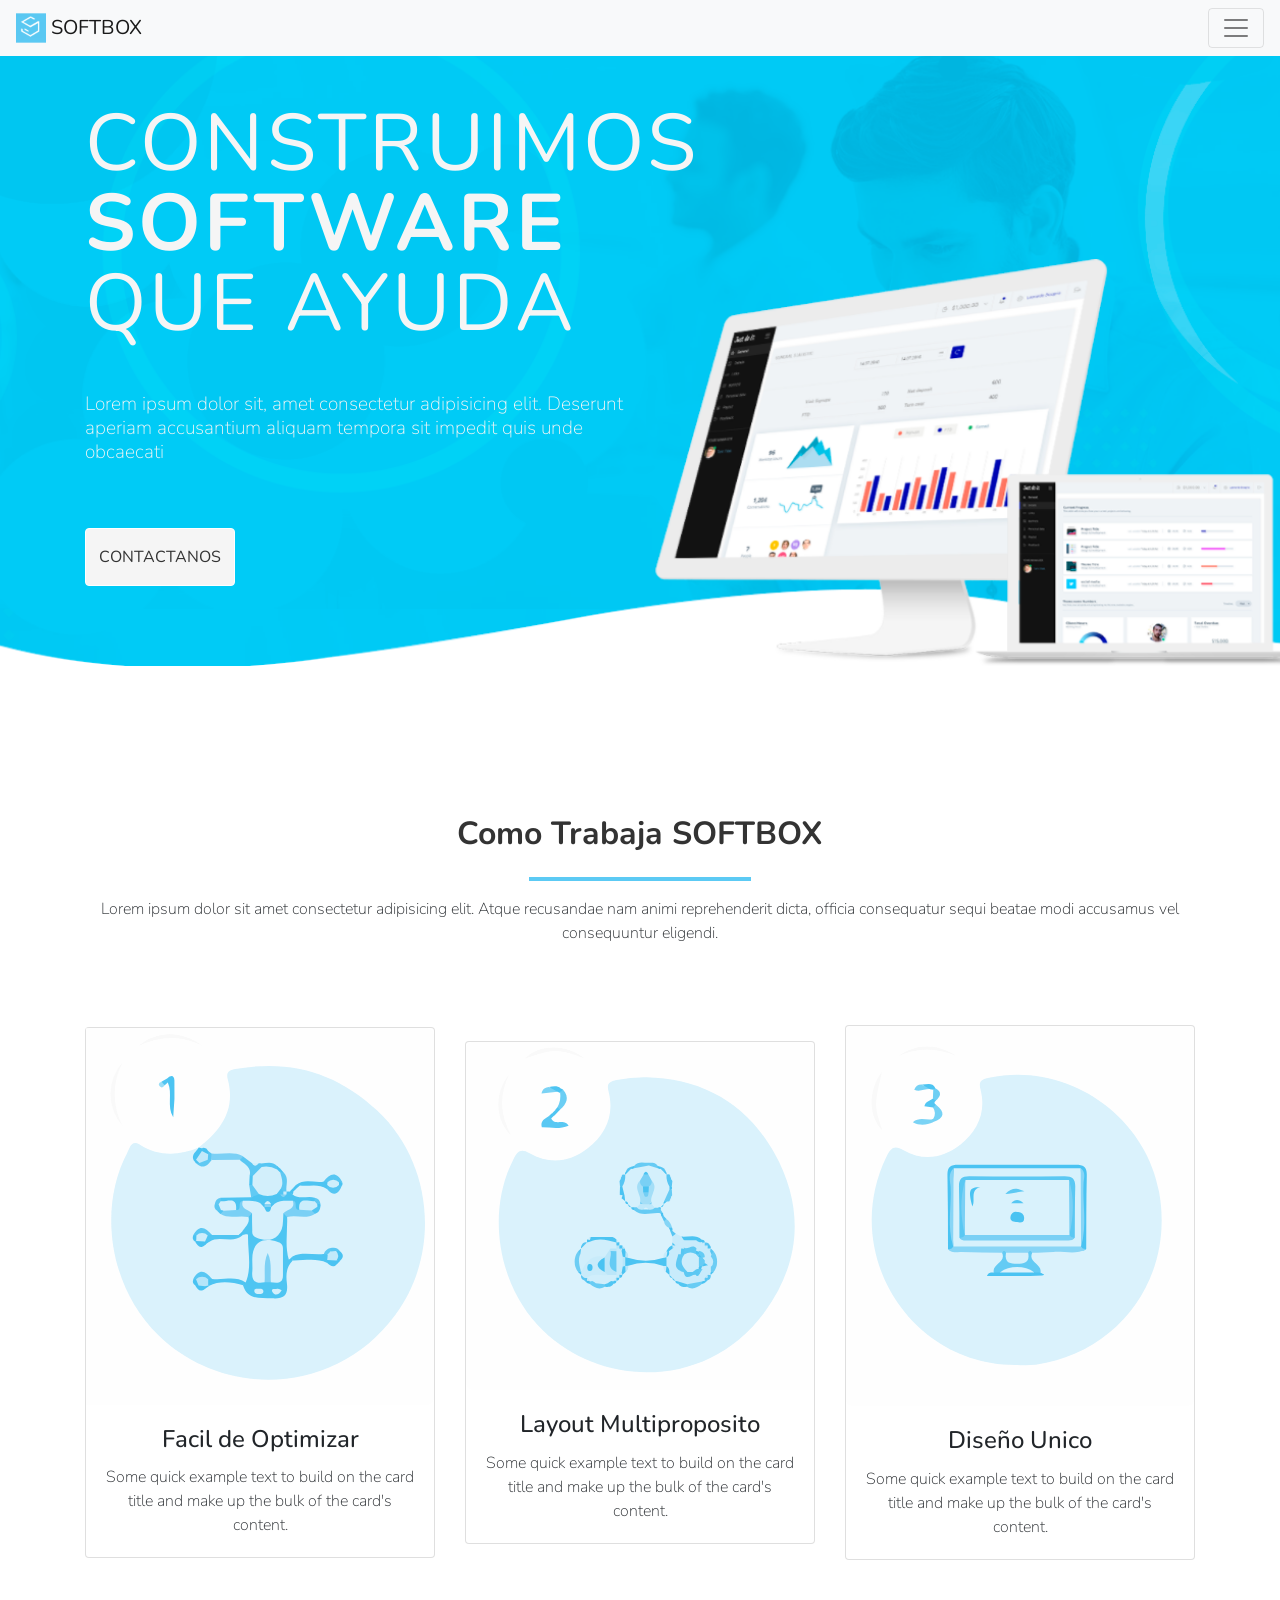
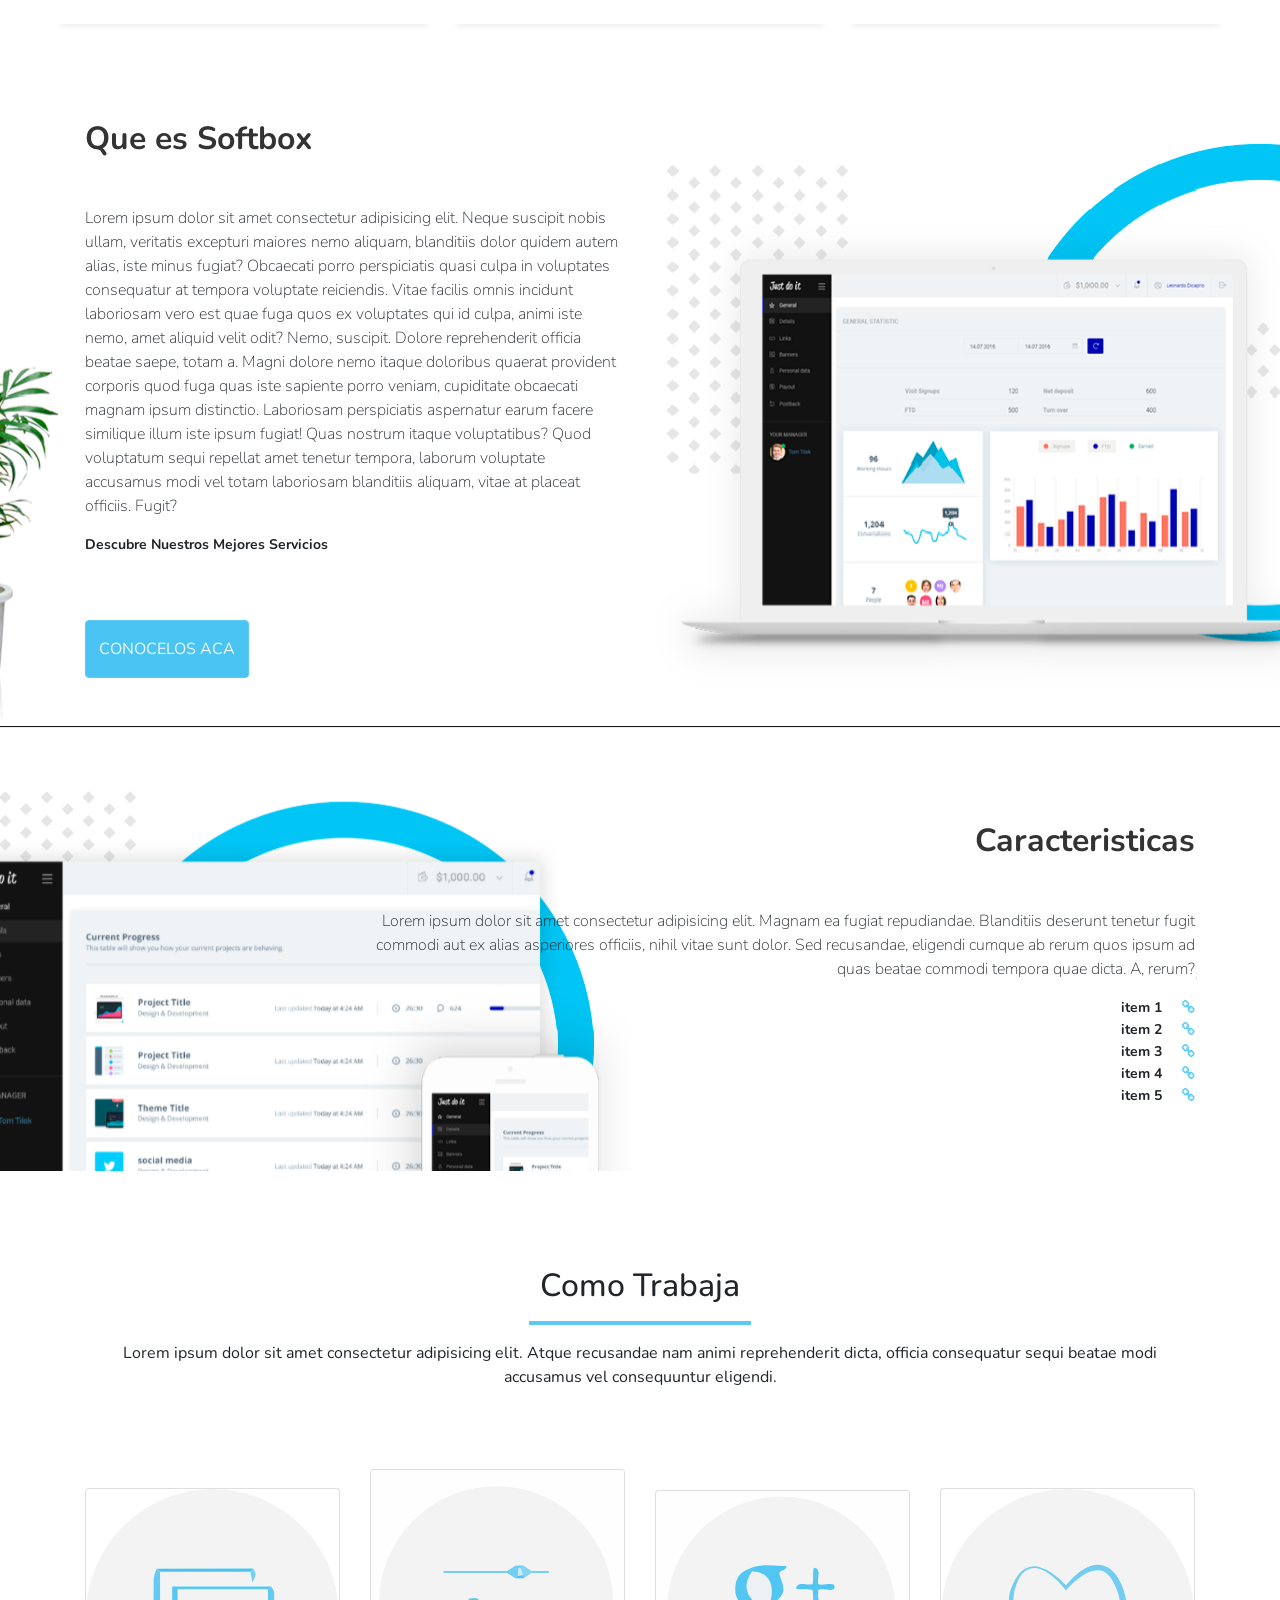
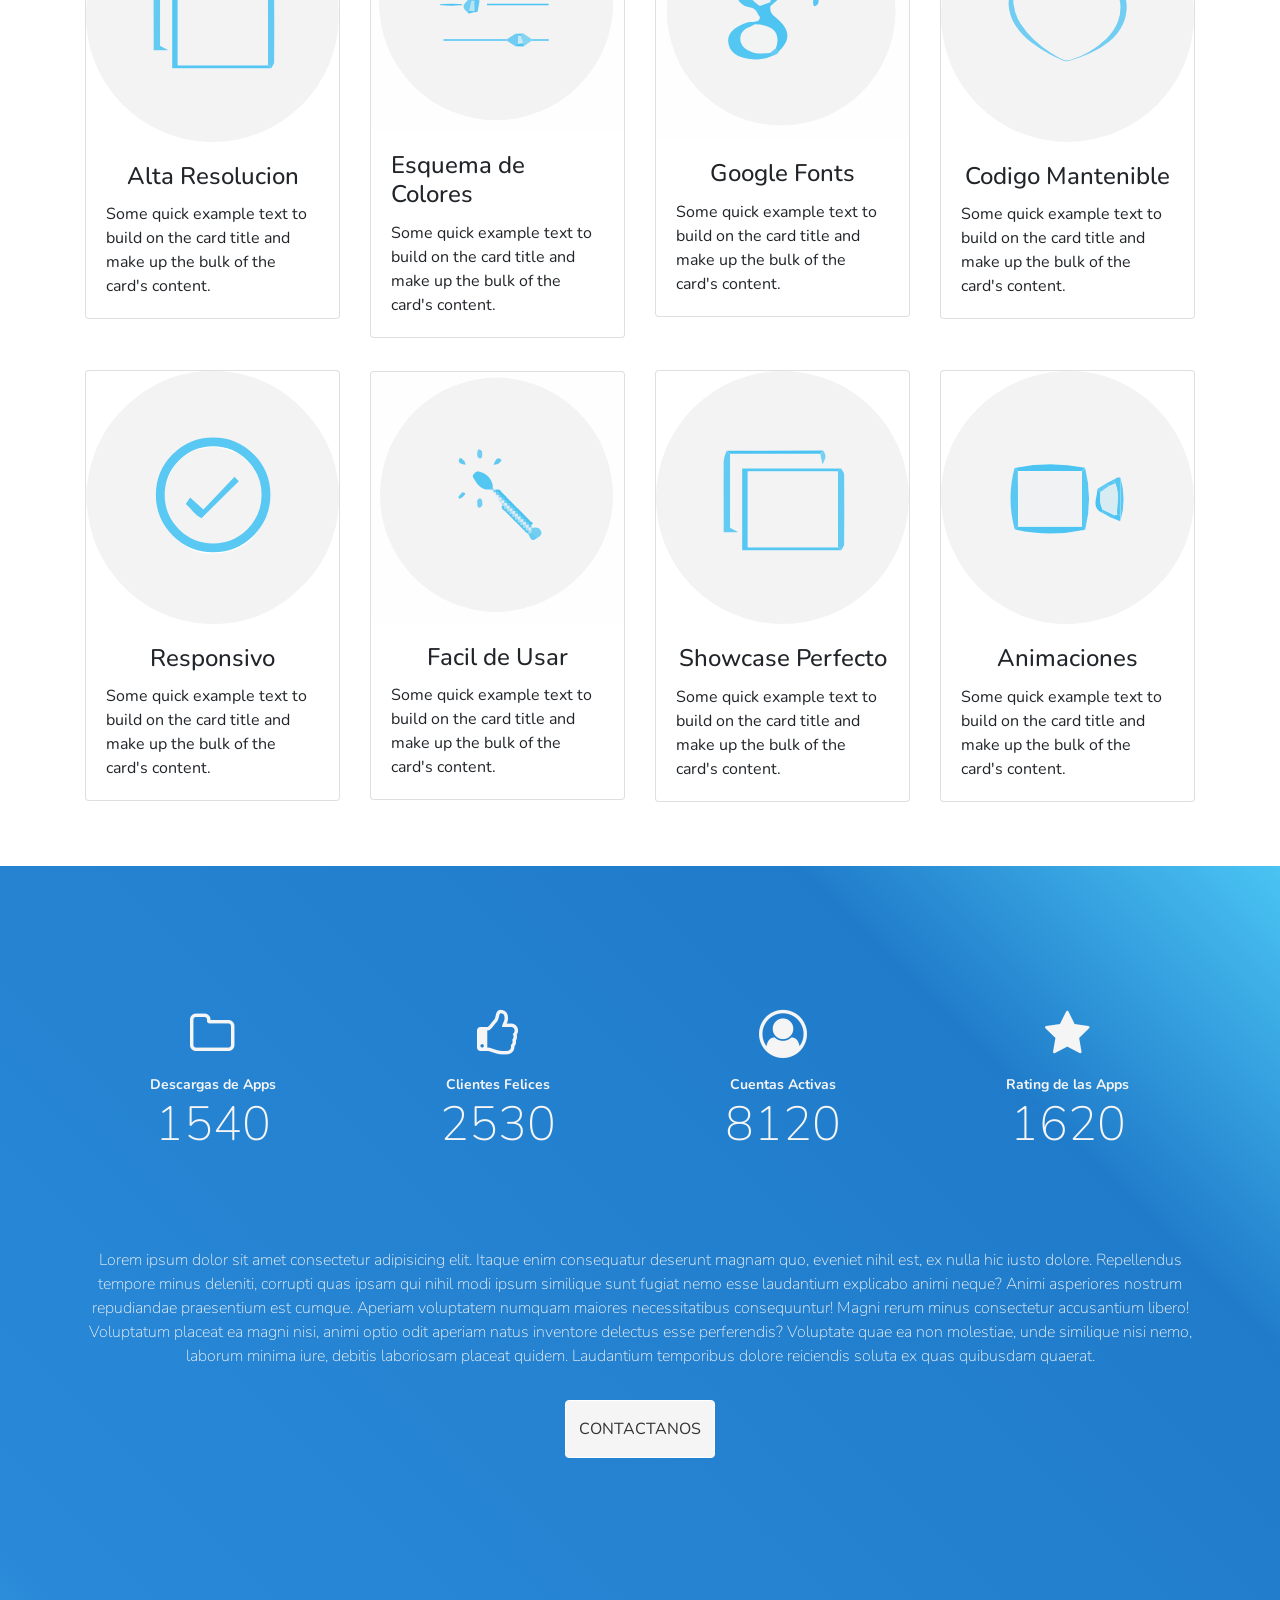
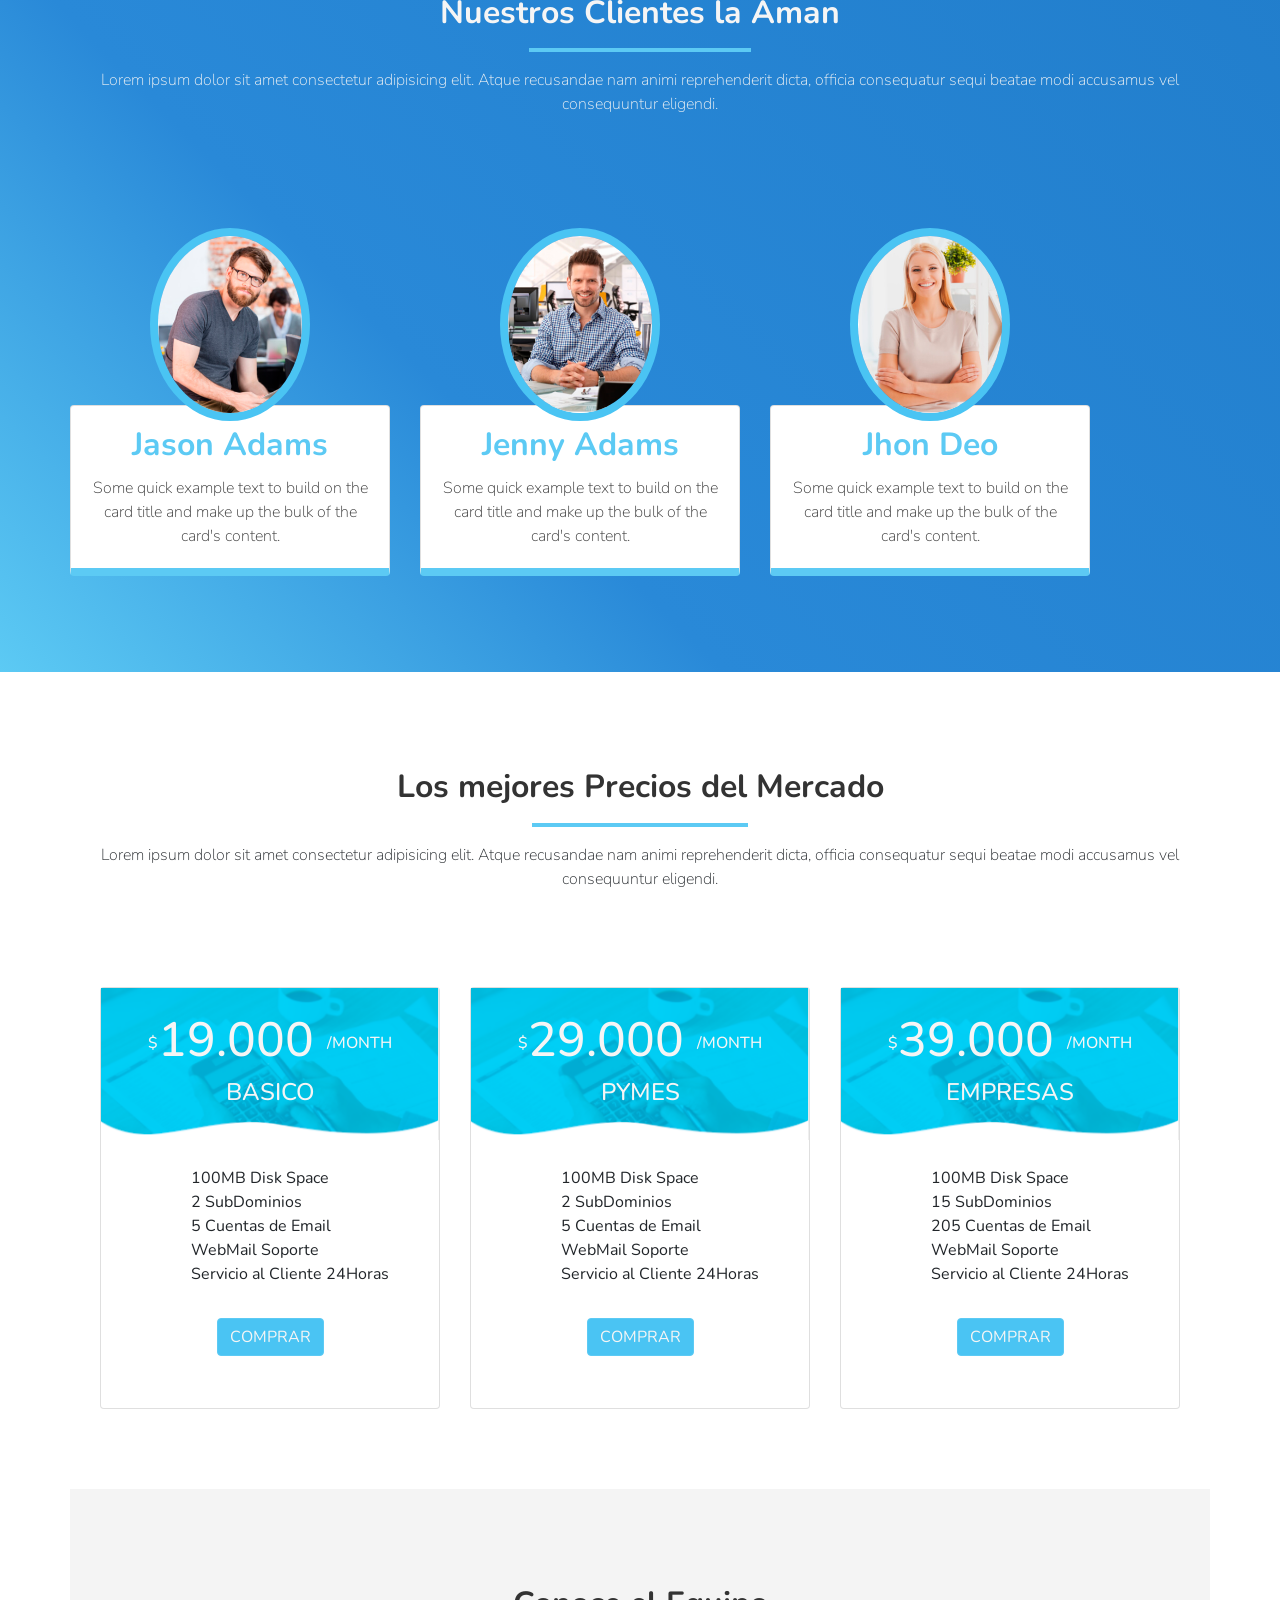
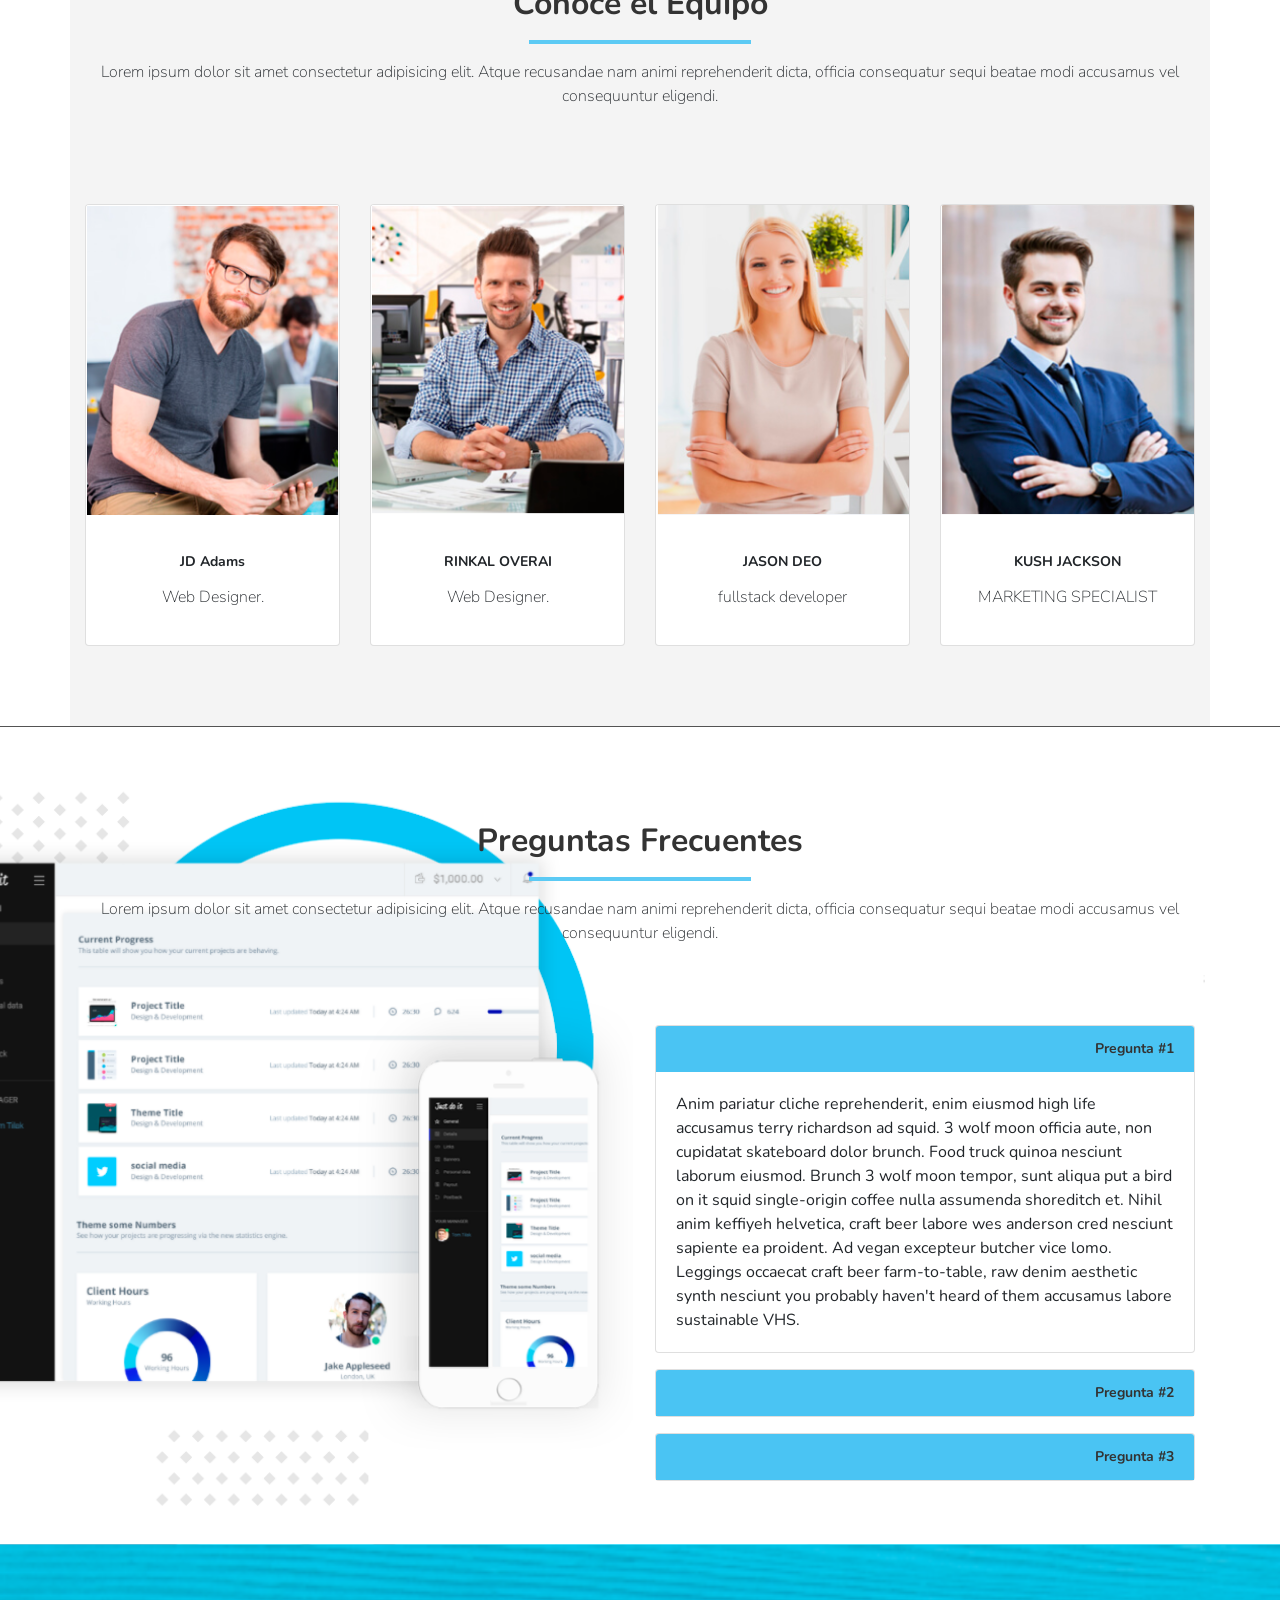
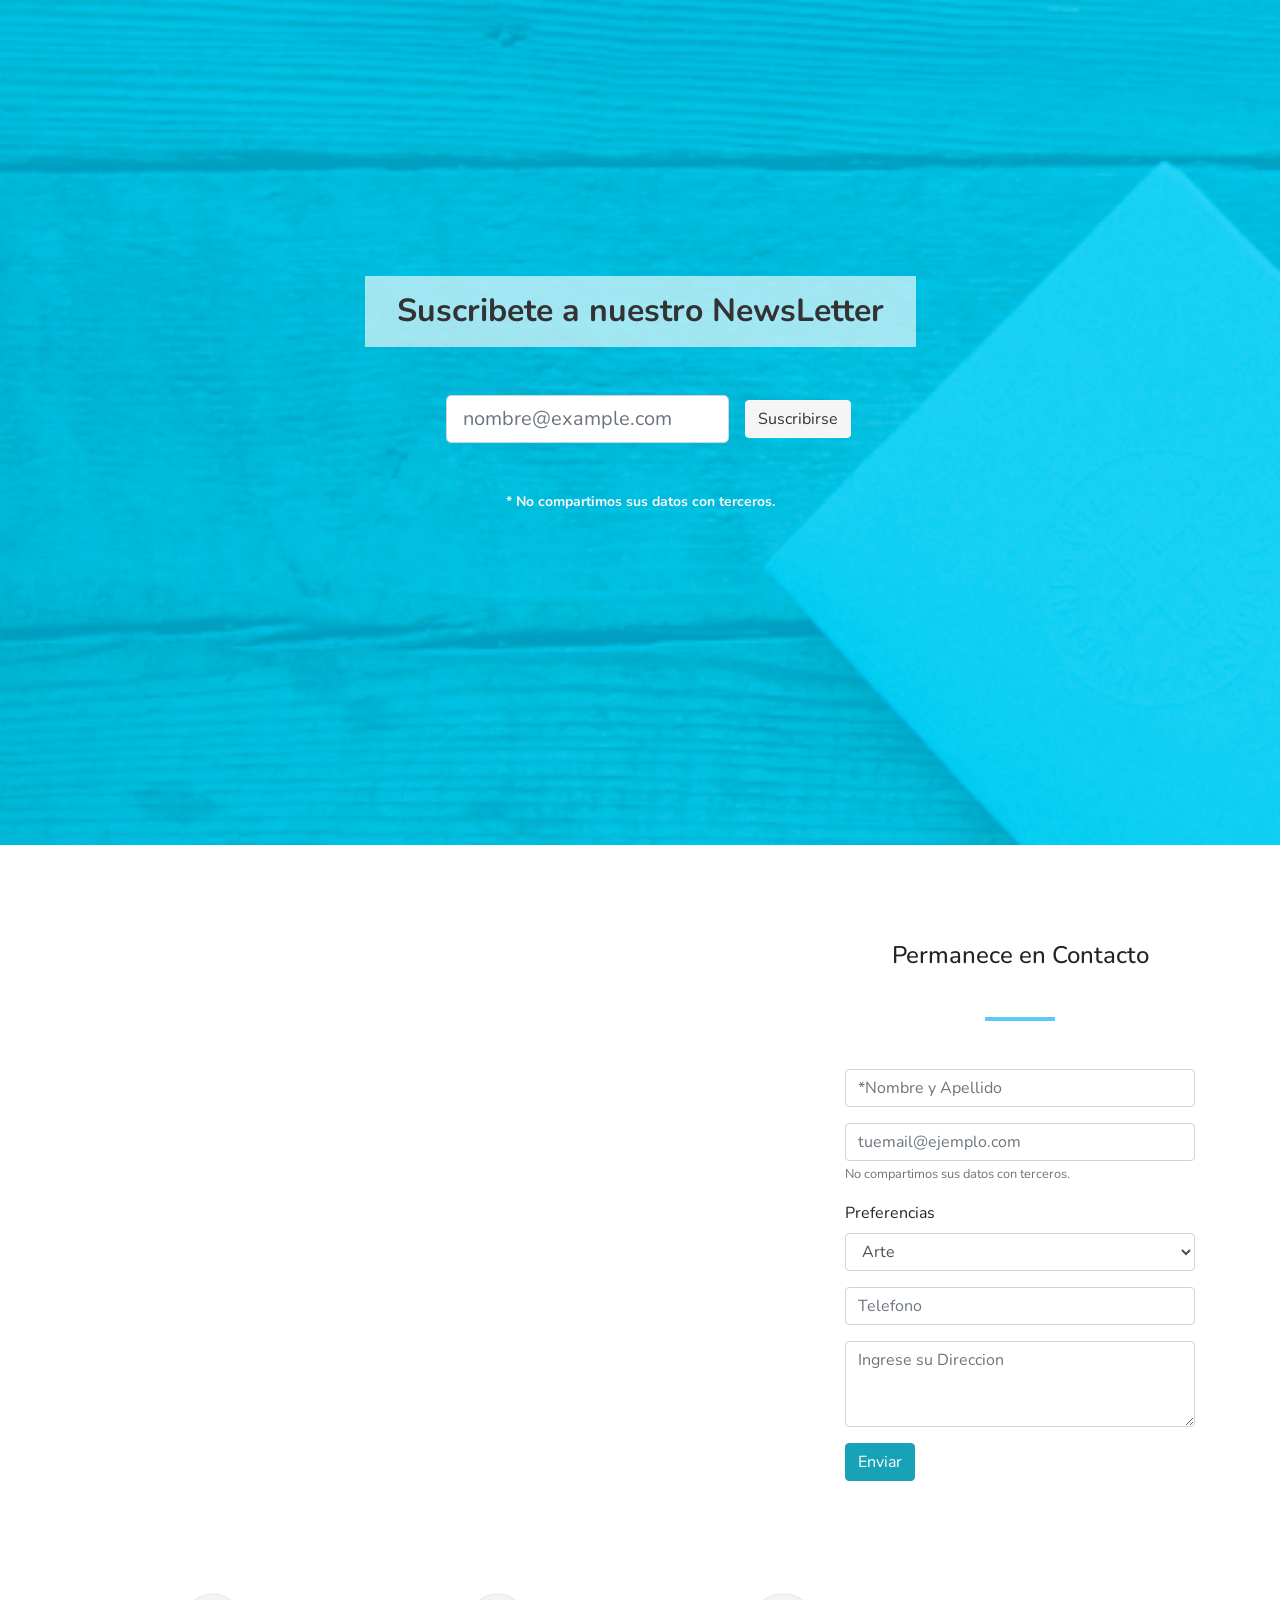
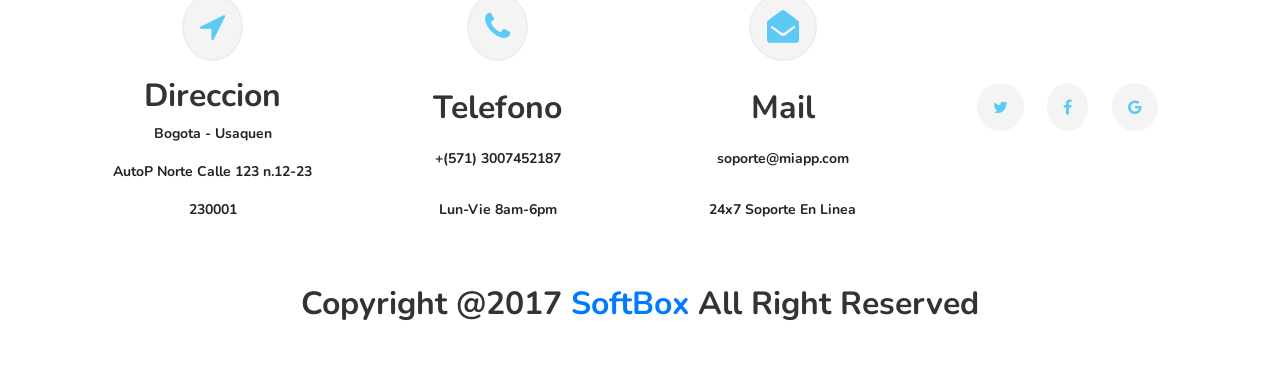
==== commit d8dbe917: "formulario: validacion html + correcion error icono" ====
--- a/index.html
+++ b/index.html
@@ -35,7 +35,7 @@
     <!-- Nav -->
     <nav id="menuPrincipal" class="navbar  navbar-light bg-light">
       <a class="navbar-brand" href="#">
-        <img src="/Varios/logo.svg" width="30" height="30" class="d-inline-block align-top" alt=""> SOFTBOX
+        <img src="./Varios/logo.svg" width="30" height="30" class="d-inline-block align-top" alt=""> SOFTBOX
       </a>
       <button class="navbar-toggler" type="button" data-toggle="collapse" data-target="#navbarSupportedContent" aria-controls="navbarSupportedContent"
         aria-expanded="false" aria-label="Toggle navigation">
@@ -118,7 +118,7 @@
     <article class="row text-center">
       <div class="col-12 col-md-6 col-xl-4 my-3">
         <div class="card" style="">
-          <img src="/img/SVG/imgTrabaja1.svg" alt="" class="img-fluid">
+          <img src="./img/SVG/imgTrabaja1.svg" alt="" class="img-fluid">
           <div class="card-body">
             <h4 class="card-title">Facil de Optimizar</h4>
             <p class="card-text">Some quick example text to build on the card title and make up the bulk of the card's content.</p>
@@ -127,7 +127,7 @@
       </div>
       <div class="col-12 col-md-6 col-xl-4 my-3">
         <div class="card">
-          <img src="/img/SVG/imgTrabaja2.svg" alt="" class="img-fluid">
+          <img src="./img/SVG/imgTrabaja2.svg" alt="" class="img-fluid">
           <div class="card-body">
             <h4 class="card-title">Layout Multiproposito</h4>
             <p class="card-text">Some quick example text to build on the card title and make up the bulk of the card's content.</p>
@@ -136,7 +136,7 @@
       </div>
       <div class="col-12 col-md-6 col-xl-4 my-3">
         <div class="card">
-          <img src="/img/SVG/imgTrabaja3.svg" alt="" class="img-fluid">
+          <img src="./img/SVG/imgTrabaja3.svg" alt="" class="img-fluid">
           <div class="card-body">
             <h4 class="card-title">Diseño Unico</h4>
             <p class="card-text">Some quick example text to build on the card title and make up the bulk of the card's content.</p>
@@ -226,7 +226,7 @@
     <article class="row" id="EspecialidadesFila1">
       <div class="col col-md-6 col-lg-3">
         <div class="card">
-          <img class="card-img-top img-fluid" src="../img/SVG/imgEspecialidades1.svg" alt="Card image cap">
+          <img class="card-img-top img-fluid" src="./img/SVG/imgEspecialidades1.svg" alt="Card image cap">
           <div class="card-body">
             <h4 class="card-title">Alta Resolucion</h4>
             <p class="card-text">Some quick example text to build on the card title and make up the bulk of the card's content.</p>
@@ -235,7 +235,7 @@
       </div>
       <div class="col col-md-6 col-lg-3">
         <div class="card">
-          <img class="card-img-top img-fluid" src="../img/SVG/imgEspecialidades2.svg" alt="Card image cap">
+          <img class="card-img-top img-fluid" src="./img/SVG/imgEspecialidades2.svg" alt="Card image cap">
           <div class="card-body">
             <h4 class="card-title">Esquema de Colores</h4>
             <p class="card-text">Some quick example text to build on the card title and make up the bulk of the card's content.</p>
@@ -244,7 +244,7 @@
       </div>
       <div class="col col-md-6 col-lg-3">
         <div class="card">
-          <img class="card-img-top img-fluid" src="../img/SVG/imgEspecialidades3.svg" alt="Card image cap">
+          <img class="card-img-top img-fluid" src="./img/SVG/imgEspecialidades3.svg" alt="Card image cap">
           <div class="card-body">
             <h4 class="card-title">Google Fonts</h4>
             <p class="card-text">Some quick example text to build on the card title and make up the bulk of the card's content.</p>
@@ -253,7 +253,7 @@
       </div>
       <div class="col col-md-6 col-lg-3">
         <div class="card">
-          <img class="card-img-top img-fluid" src="../img/SVG/imgEspecialidades4.svg" alt="Card image cap">
+          <img class="card-img-top img-fluid" src="./img/SVG/imgEspecialidades4.svg" alt="Card image cap">
           <div class="card-body">
             <h4 class="card-title">Codigo Mantenible</h4>
             <p class="card-text">Some quick example text to build on the card title and make up the bulk of the card's content.</p>
@@ -264,7 +264,7 @@
     <article class="row" id="EspecialidadesFila2">
       <div class="col col-md-6 col-lg-3">
         <div class="card">
-          <img class="card-img-top img-fluid" src="../img/SVG/imgEspecialidades5.svg" alt="Card image cap">
+          <img class="card-img-top img-fluid" src="./img/SVG/imgEspecialidades5.svg" alt="Card image cap">
           <div class="card-body">
             <h4 class="card-title">Responsivo</h4>
             <p class="card-text">Some quick example text to build on the card title and make up the bulk of the card's content.</p>
@@ -273,7 +273,7 @@
       </div>
       <div class="col col-md-6 col-lg-3">
         <div class="card">
-          <img class="card-img-top img-fluid" src="../img/SVG/imgEspecialidades6.svg" alt="Card image cap">
+          <img class="card-img-top img-fluid" src="./img/SVG/imgEspecialidades6.svg" alt="Card image cap">
           <div class="card-body">
             <h4 class="card-title">Facil de Usar</h4>
             <p class="card-text">Some quick example text to build on the card title and make up the bulk of the card's content.</p>
@@ -282,7 +282,7 @@
       </div>
       <div class="col col-md-6 col-lg-3">
         <div class="card">
-          <img class="card-img-top img-fluid" src="../img/SVG/imgEspecialidades1.svg" alt="Card image cap">
+          <img class="card-img-top img-fluid" src="./img/SVG/imgEspecialidades1.svg" alt="Card image cap">
           <div class="card-body">
             <h4 class="card-title">Showcase Perfecto</h4>
             <p class="card-text">Some quick example text to build on the card title and make up the bulk of the card's content.</p>
@@ -291,7 +291,7 @@
       </div>
       <div class="col col-md-6 col-lg-3">
         <div class="card">
-          <img class="card-img-top img-fluid" src="../img/SVG/imgEspecialidades7.svg" alt="Card image cap">
+          <img class="card-img-top img-fluid" src="./img/SVG/imgEspecialidades7.svg" alt="Card image cap">
           <div class="card-body">
             <h4 class="card-title">Animaciones</h4>
             <p class="card-text">Some quick example text to build on the card title and make up the bulk of the card's content.</p>
@@ -369,7 +369,7 @@
         </div>
         <article class="row">
           <div class="col-12 col-lg-4">
-            <img class="img-fluid" src="/img/imgEmpleado1.png" alt="Card image cap">
+            <img class="img-fluid" src="./img/imgEmpleado1.png" alt="Card image cap">
             <div class="card" style="width: 20rem;">
               <div class="card-body">
                 <h4 class="card-title">Jason Adams</h4>
@@ -378,7 +378,7 @@
             </div>
           </div>
           <div class="col-12 col-lg-4">
-            <img class="img-fluid" src="/img/imgEmpleado2.png" alt="Card image cap">
+            <img class="img-fluid" src="./img/imgEmpleado2.png" alt="Card image cap">
 
             <div class="card" style="width: 20rem;">
 
@@ -389,7 +389,7 @@
             </div>
           </div>
           <div class="col-12 col-lg-4">
-            <img class="img-fluid" src="/img/imgEmpleado3.png" alt="Card image cap">
+            <img class="img-fluid" src="./img/imgEmpleado3.png" alt="Card image cap">
 
             <div class="card" style="width: 20rem;">
 
@@ -422,7 +422,7 @@
       <article class="row">
         <div class="col-12 col-lg-4">
           <div class="card">
-            <img src="../img/imgPrecios.png" alt="" class="img-fluid">
+            <img src="./img/imgPrecios.png" alt="" class="img-fluid">
             <div class="precios">
               <h2>
                 <sup>$</sup>19.000
@@ -451,7 +451,7 @@
         </div>
         <div class="col-12 col-lg-4">
           <div class="card">
-            <img src="../img/imgPrecios.png" alt="" class="img-fluid">
+            <img src="./img/imgPrecios.png" alt="" class="img-fluid">
             <div class="precios">
               <h2>
                 <sup>$</sup>29.000
@@ -481,7 +481,7 @@
 
         <div class="col-12 col-lg-4">
           <div class="card">
-            <img src="../img/imgPrecios.png" alt="" class="img-fluid">
+            <img src="./img/imgPrecios.png" alt="" class="img-fluid">
             <div class="precios">
               <h2>
                 <sup>$</sup>39.000
@@ -521,7 +521,7 @@
     <article class="row">
       <div class="col-12 col-md-6 col-lg-3">
         <div class="card">
-          <img class="card-img-top" src="../img/imgEmpleado1.png" alt="Card image cap">
+          <img class="card-img-top" src="./img/imgEmpleado1.png" alt="Card image cap">
           <div class="card-body">
             <h4 class="card-title">JD Adams</h4>
             <p class="card-text">Web Designer.</p>
@@ -530,7 +530,7 @@
       </div>
       <div class="col-12 col-md-6 col-lg-3">
         <div class="card">
-          <img class="card-img-top" src="../img/imgEmpleado2.png" alt="Card image cap">
+          <img class="card-img-top" src="./img/imgEmpleado2.png" alt="Card image cap">
           <div class="card-body">
             <h4 class="card-title">RINKAL OVERAI</h4>
             <p class="card-text">Web Designer.</p>
@@ -539,7 +539,7 @@
       </div>
       <div class="col-12 col-md-6 col-lg-3">
         <div class="card">
-          <img class="card-img-top" src="../img/imgEmpleado3.png" alt="Card image cap">
+          <img class="card-img-top" src="./img/imgEmpleado3.png" alt="Card image cap">
           <div class="card-body">
             <h4 class="card-title">JASON DEO</h4>
             <p class="card-text">fullstack developer</p>
@@ -548,7 +548,7 @@
       </div>
       <div class="col-12 col-md-6 col-lg-3">
         <div class="card">
-          <img class="card-img-top" src="../img/imgEmpleado4.png" alt="Card image cap">
+          <img class="card-img-top" src="./img/imgEmpleado4.png" alt="Card image cap">
           <div class="card-body">
             <h4 class="card-title">KUSH JACKSON</h4>
             <p class="card-text">MARKETING SPECIALIST</p>
@@ -667,32 +667,35 @@
         <div class="col-11 offset-col-1 col-md-4 offset-md-6 offset-lg-8 ">
           <h4 class="my-5 text-center">Permanece en Contacto</h4>
           <div id="decoracion"></div>
-          <form class="my-5">
-            <div class="form-group ">
-              <input type="text" class="form-control " id="nombre " aria-describedby="nombreAyuda " placeholder="*Nombre y Apellido" required
-                minlength="3" maxlength="50">
-            </div>
-            <div class="form-group ">
-              <input type="email" pattern="^([^\x00-\x20\x22\x28\x29\x2c\x2e\x3a-\x3c\x3e\x40\x5b-\x5d\x7f-\xff]+|\x22([^\x0d\x22\x5c\x80-\xff]|\x5c[\x00-\x7f])*\x22)(\x2e([^\x00-\x20\x22\x28\x29\x2c\x2e\x3a-\x3c\x3e\x40\x5b-\x5d\x7f-\xff]+|\x22([^\x0d\x22\x5c\x80-\xff]|\x5c[\x00-\x7f])*\x22))*\x40([^\x00-\x20\x22\x28\x29\x2c\x2e\x3a-\x3c\x3e\x40\x5b-\x5d\x7f-\xff]+|\x5b([^\x0d\x5b-\x5d\x80-\xff]|\x5c[\x00-\x7f])*\x5d)(\x2e([^\x00-\x20\x22\x28\x29\x2c\x2e\x3a-\x3c\x3e\x40\x5b-\x5d\x7f-\xff]+|\x5b([^\x0d\x5b-\x5d\x80-\xff]|\x5c[\x00-\x7f])*\x5d))*$"
-                class="form-control " id="exampleInputEmail1" aria-describedby="emailHelp
-                    " placeholder="*Email " required>
-              <small id="emailHelp " class="form-text text-muted ">No compartimos sus datos con terceros.</small>
-            </div>
+
+          <!-- inicia Formulario -->
+          <form class="my-5" id="formulario">
             <div class="form-group">
-              <label for="exampleFormControlSelect1">Preferencias</label>
-              <select class="form-control" id="exampleFormControlSelect1">
+              <input type="text" class="form-control" name="nombre" id="nombre" aria-describedby="nombreAyuda" placeholder="*Nombre y Apellido"
+                required>
+            </div>
+            <div class="form-group">
+              <input type="email" class="form-control" name="email" id="email" aria-describedby="emailHelp
+                    " placeholder="tuemail@ejemplo.com" required>
+              <small id="emailHelp" class="form-text text-muted ">No compartimos sus datos con terceros.</small>
+            </div>
+            <div class="form-group">
+              <label for="gustos">Preferencias</label>
+              <select class="form-control" name="gustos" id="gustos" required>
                 <option>Arte</option>
                 <option>Cine</option>
                 <option>Musica</option>
               </select>
             </div>
-            <div class="form-group ">
-              <input type="number" step="any" class="form-control" id="telefono " aria-describedby="telefonoAyuda " placeholder="Telefono"
+            <div class="form-group">
+              <input type="number" step="10" class="form-control" name="telefono" id="telefono" aria-describedby="telefonoAyuda " placeholder="Telefono"
                 minlength="5" maxlength="12" pattern="[-+]?[0-9]*[.,]?[0-9]+">
             </div>
-            <div class="form-group ">
-              <textarea class="form-control " id="comentario " rows="3 " placeholder="Ingrese su Direccion" minlength="10" maxlength="120"></textarea>
-            </div>
+            <div class="form-group">
+<textarea class="form-control" name="comentario" id="comentario" rows="3" placeholder="Ingrese su Direccion" minlength="10"
+  maxlength="120"></textarea>
+            </div>
+            <button type="submit" class="btn btn-info">Enviar</button>
           </form>
         </div>
       </article>
@@ -754,15 +757,20 @@
   <!-- Finalizando seccion Caracteristicas id="seccionFooter " -->
 
   <!-- Mis Scripts -->
-  <script src="https://code.jquery.com/jquery-3.2.1.slim.min.js " integrity="sha384-KJ3o2DKtIkvYIK3UENzmM7KCkRr/rE9/Qpg6aAZGJwFDMVNA/GpGFF93hXpG5KkN "
-    crossorigin="anonymous "></script>
+  <!-- <script src="https://code.jquery.com/jquery-3.2.1.slim.min.js " integrity="sha384-KJ3o2DKtIkvYIK3UENzmM7KCkRr/rE9/Qpg6aAZGJwFDMVNA/GpGFF93hXpG5KkN "
+    crossorigin="anonymous "></script> -->
+
+  <script src="https://code.jquery.com/jquery-3.2.1.min.js" integrity="sha256-hwg4gsxgFZhOsEEamdOYGBf13FyQuiTwlAQgxVSNgt4="
+    crossorigin="anonymous"></script>
   <script src="https://cdnjs.cloudflare.com/ajax/libs/popper.js/1.12.3/umd/popper.min.js " integrity="sha384-vFJXuSJphROIrBnz7yo7oB41mKfc8JzQZiCq4NCceLEaO4IHwicKwpJf9c9IpFgh "
     crossorigin="anonymous "></script>
   <script src="https://maxcdn.bootstrapcdn.com/bootstrap/4.0.0-beta.2/js/bootstrap.min.js " integrity="sha384-alpBpkh1PFOepccYVYDB4do5UnbKysX5WZXm3XxPqe5iKTfUKjNkCk9SaVuEZflJ "
     crossorigin="anonymous "></script>
   <script src="js/vendor/smooth-scroll.js "></script>
   <script src="js/vendor/waypoint.js "></script>
-  <script src="js/main.js "></script>
+
+  <!-- mis scripts -->
+  <script src="js/main.js"></script>
 
 
 </body>
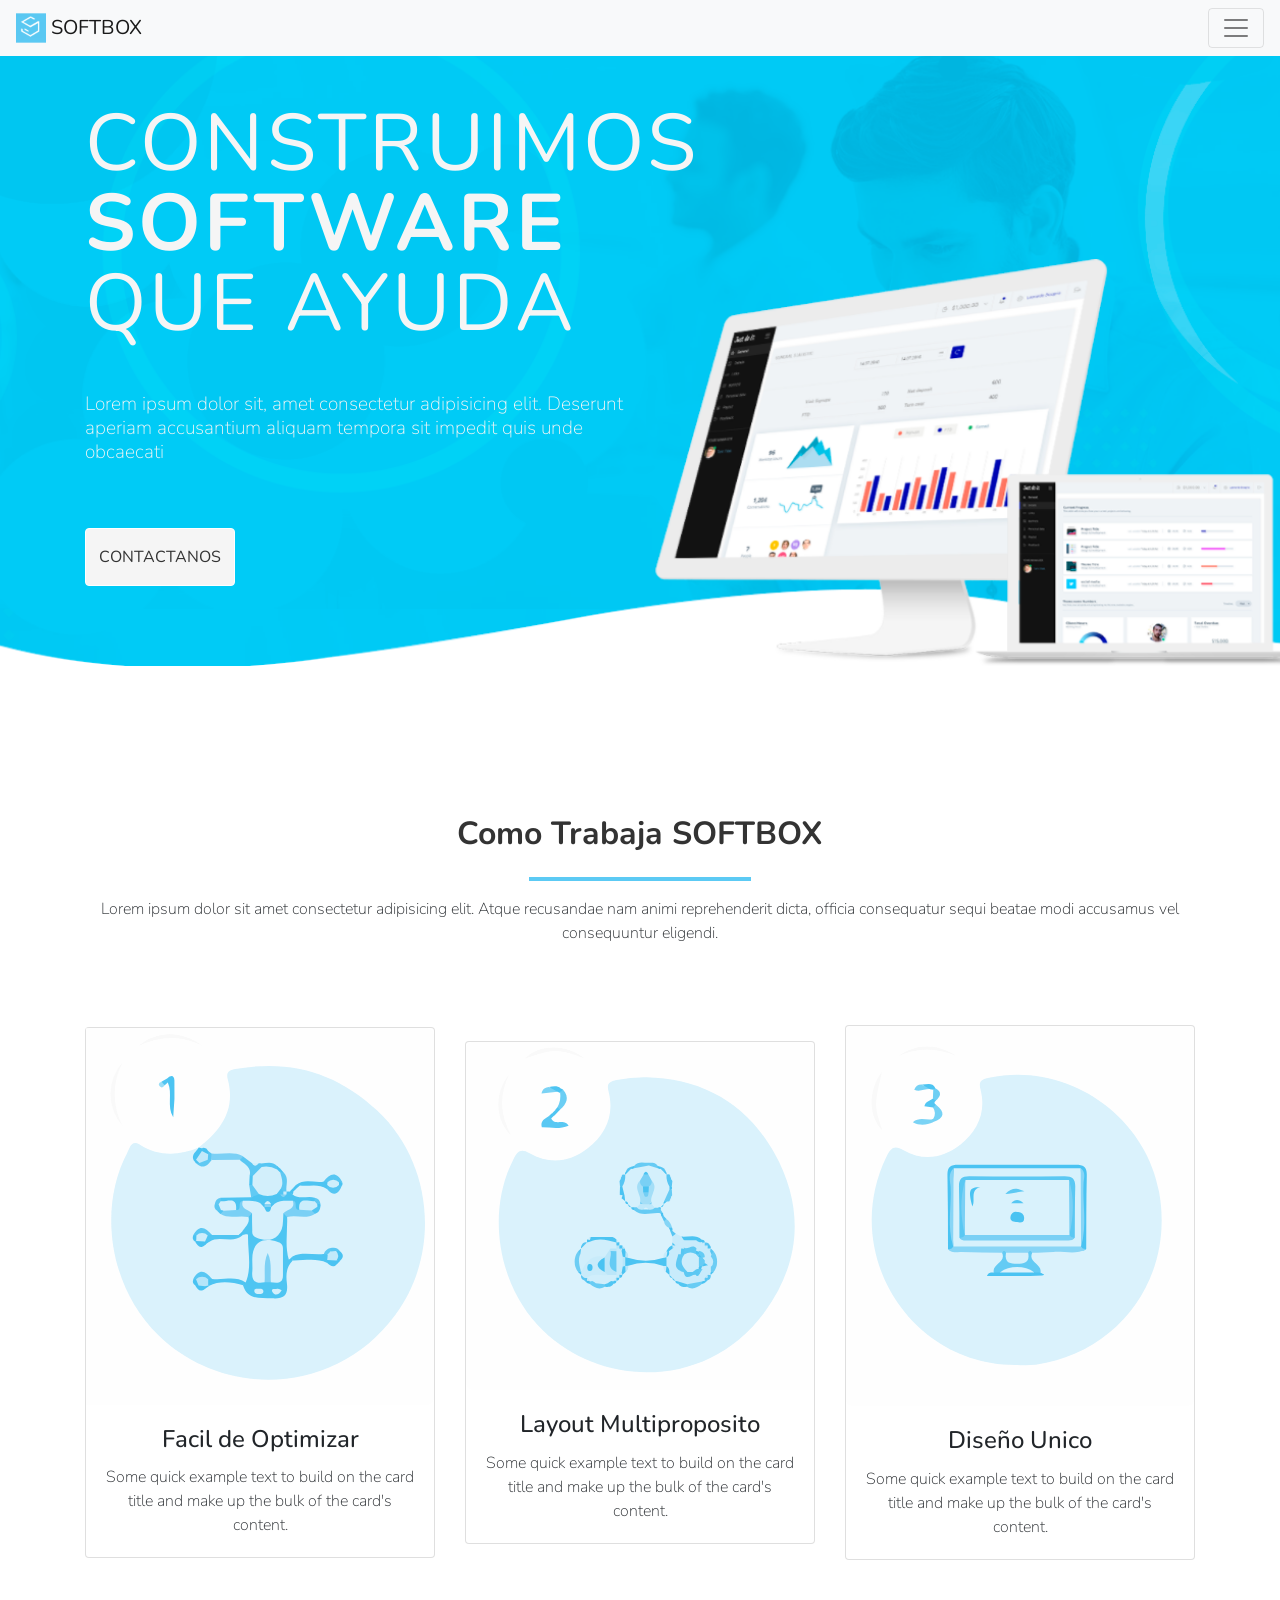
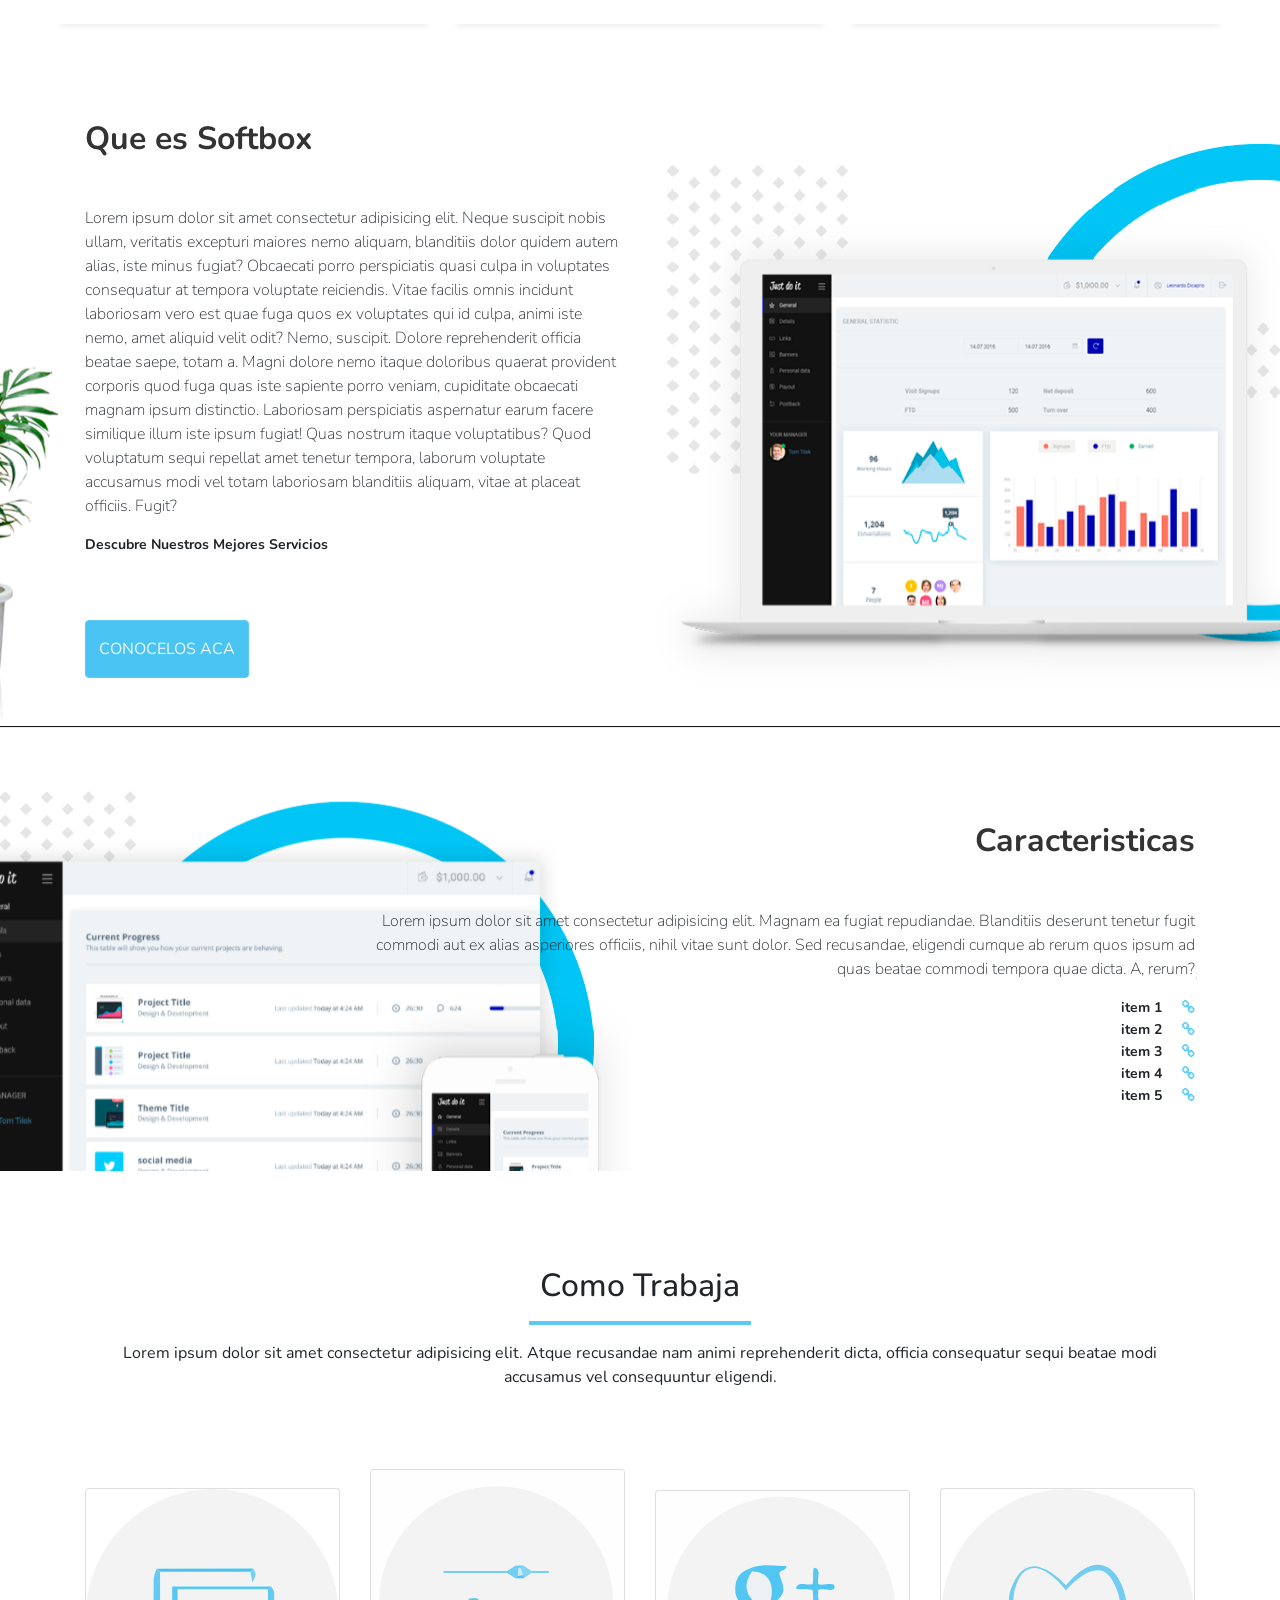
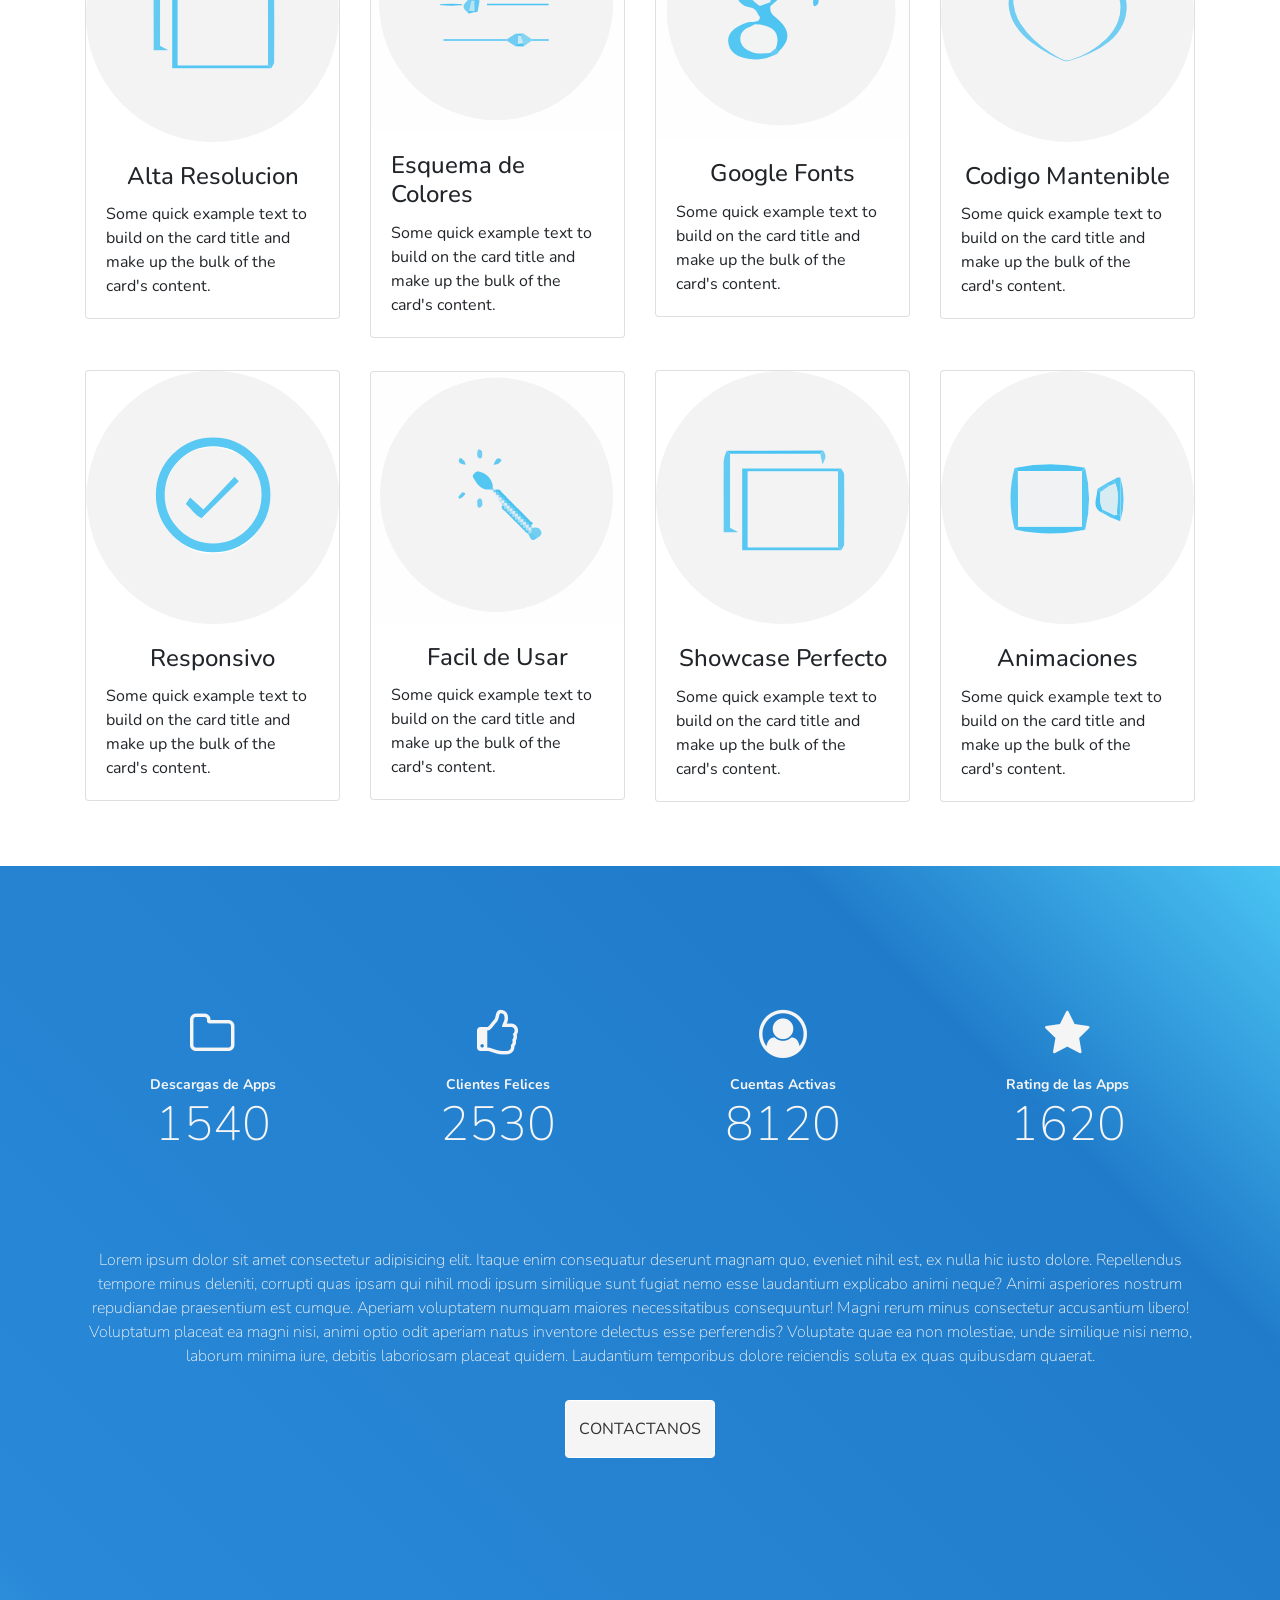
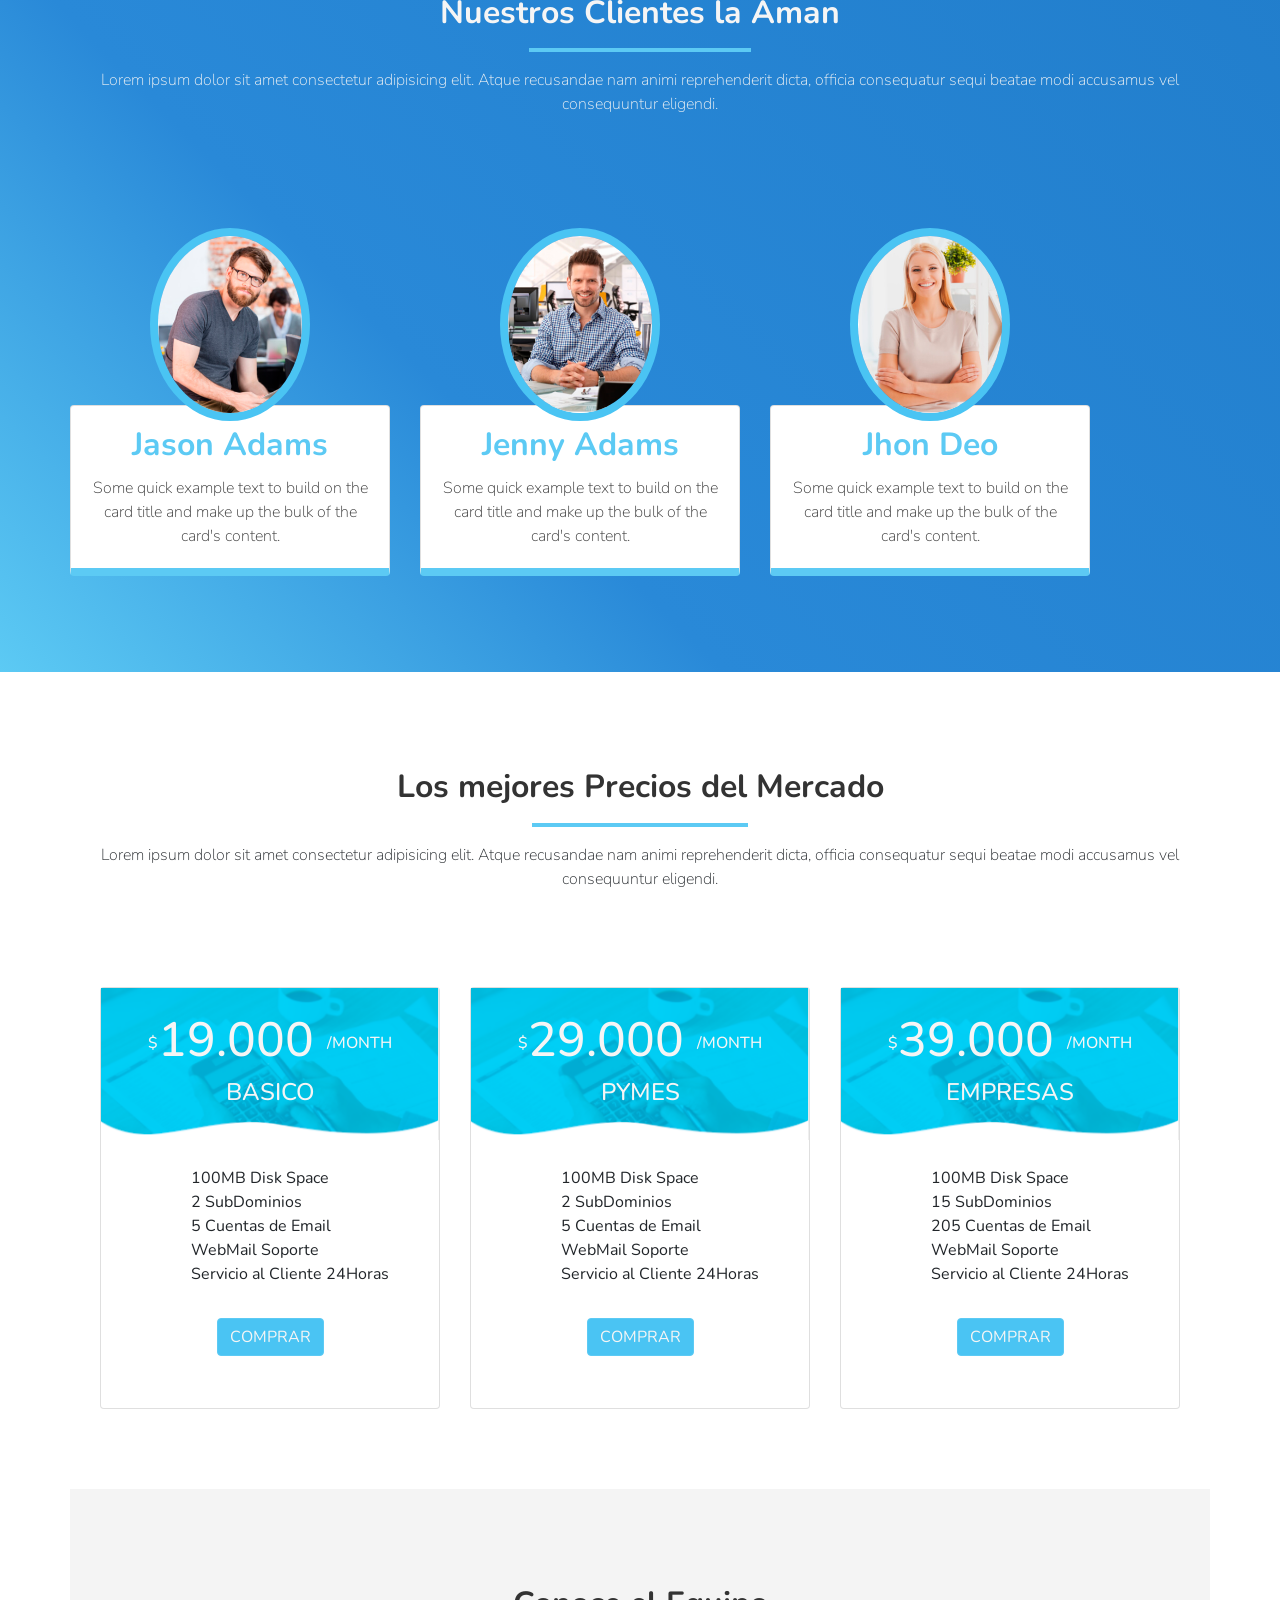
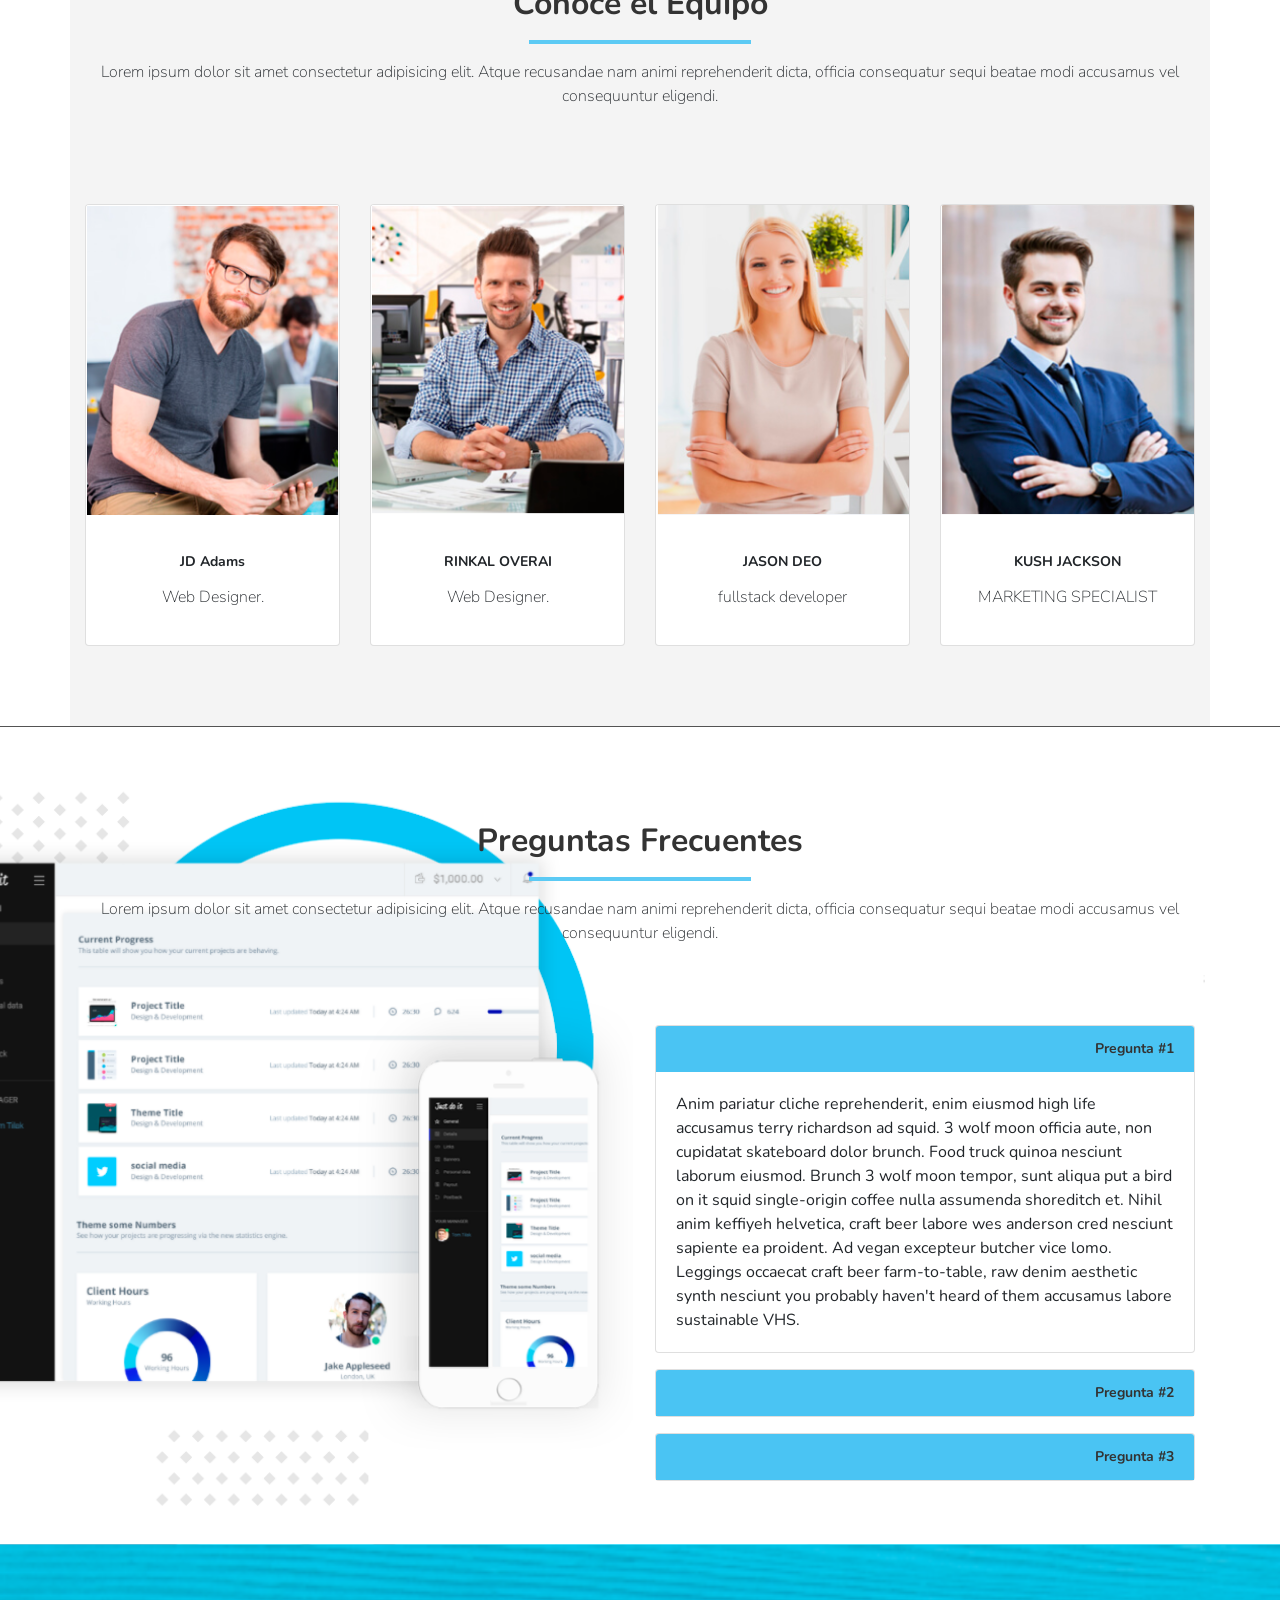
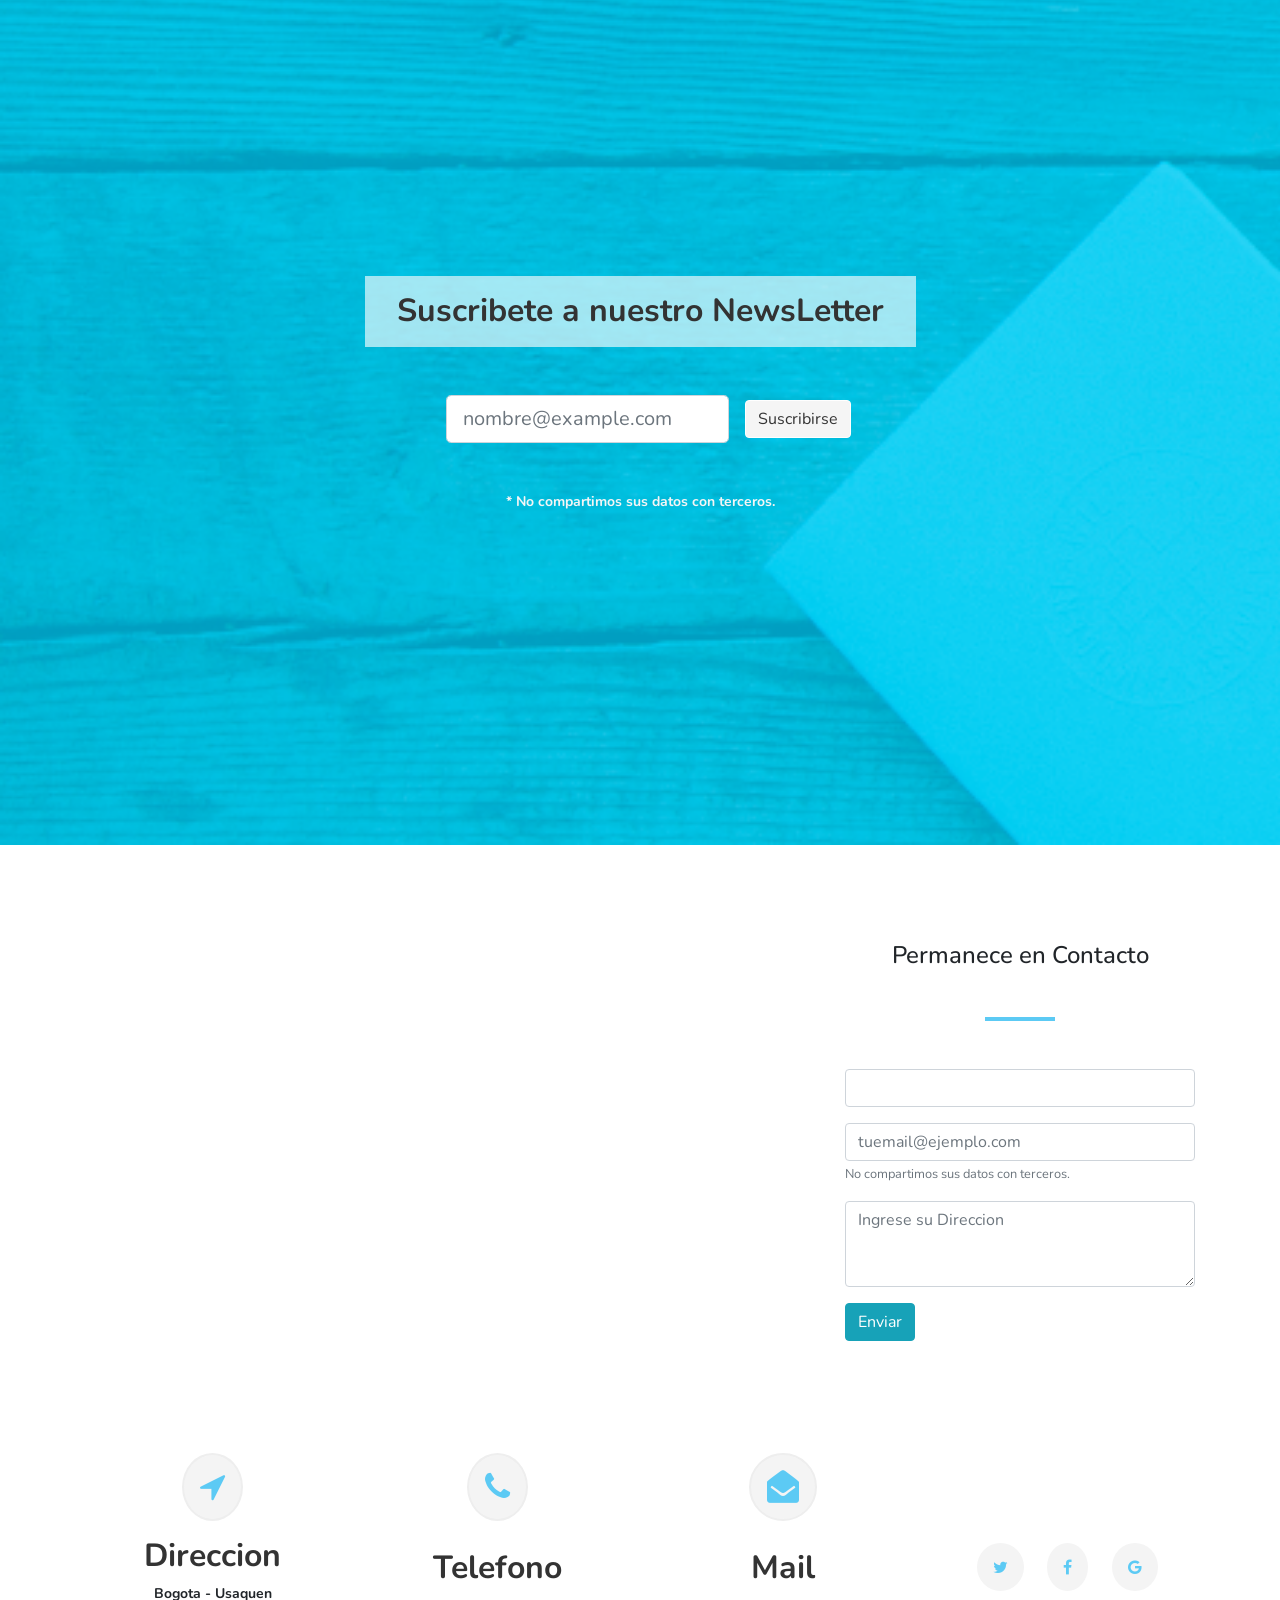
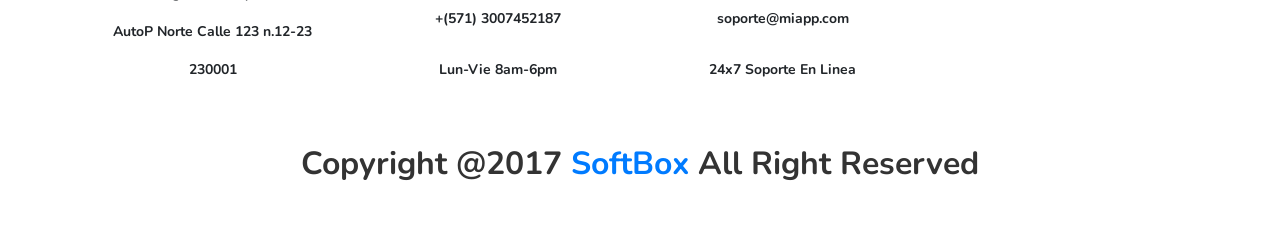
==== commit 0d234020: "formulario: corregido y validado" ====
--- a/index.html
+++ b/index.html
@@ -117,7 +117,7 @@
     </article>
     <article class="row text-center">
       <div class="col-12 col-md-6 col-xl-4 my-3">
-        <div class="card" style="">
+        <div class="card">
           <img src="./img/SVG/imgTrabaja1.svg" alt="" class="img-fluid">
           <div class="card-body">
             <h4 class="card-title">Facil de Optimizar</h4>
@@ -670,15 +670,17 @@
 
           <!-- inicia Formulario -->
           <form class="my-5" id="formulario">
+            <div class="alert alert-success d-none" id="msgExitoso">Su Email a sido enviado exitosamente, En breve responderemos ...</div>
+            <div class="alert alert-danger d-none" id="msgError"></div>
             <div class="form-group">
-              <input type="text" class="form-control" name="nombre" id="nombre" aria-describedby="nombreAyuda" placeholder="*Nombre y Apellido"
-                required>
+              <input type="text" class="form-control" name="nombre" id="nombre" aria-describedby="nombreAyuda" required>
             </div>
             <div class="form-group">
               <input type="email" class="form-control" name="email" id="email" aria-describedby="emailHelp
                     " placeholder="tuemail@ejemplo.com" required>
               <small id="emailHelp" class="form-text text-muted ">No compartimos sus datos con terceros.</small>
             </div>
+            <!--
             <div class="form-group">
               <label for="gustos">Preferencias</label>
               <select class="form-control" name="gustos" id="gustos" required>
@@ -688,12 +690,13 @@
               </select>
             </div>
             <div class="form-group">
-              <input type="number" step="10" class="form-control" name="telefono" id="telefono" aria-describedby="telefonoAyuda " placeholder="Telefono"
+              <input type="number" step="any" class="form-control" name="telefono" id="telefono" aria-describedby="telefonoAyuda " placeholder="Telefono"
                 minlength="5" maxlength="12" pattern="[-+]?[0-9]*[.,]?[0-9]+">
             </div>
+             -->
             <div class="form-group">
-<textarea class="form-control" name="comentario" id="comentario" rows="3" placeholder="Ingrese su Direccion" minlength="10"
-  maxlength="120"></textarea>
+              <textarea class="form-control" name="comentario" id="comentario" rows="3" placeholder="Ingrese su Direccion" minlength="10"
+                maxlength="120"></textarea>
             </div>
             <button type="submit" class="btn btn-info">Enviar</button>
           </form>
@@ -770,7 +773,8 @@
   <script src="js/vendor/waypoint.js "></script>
 
   <!-- mis scripts -->
-  <script src="js/main.js"></script>
+  <!-- <script src="js/main.js"></script> -->
+  <script src="js/formulario.js"></script>
 
 
 </body>
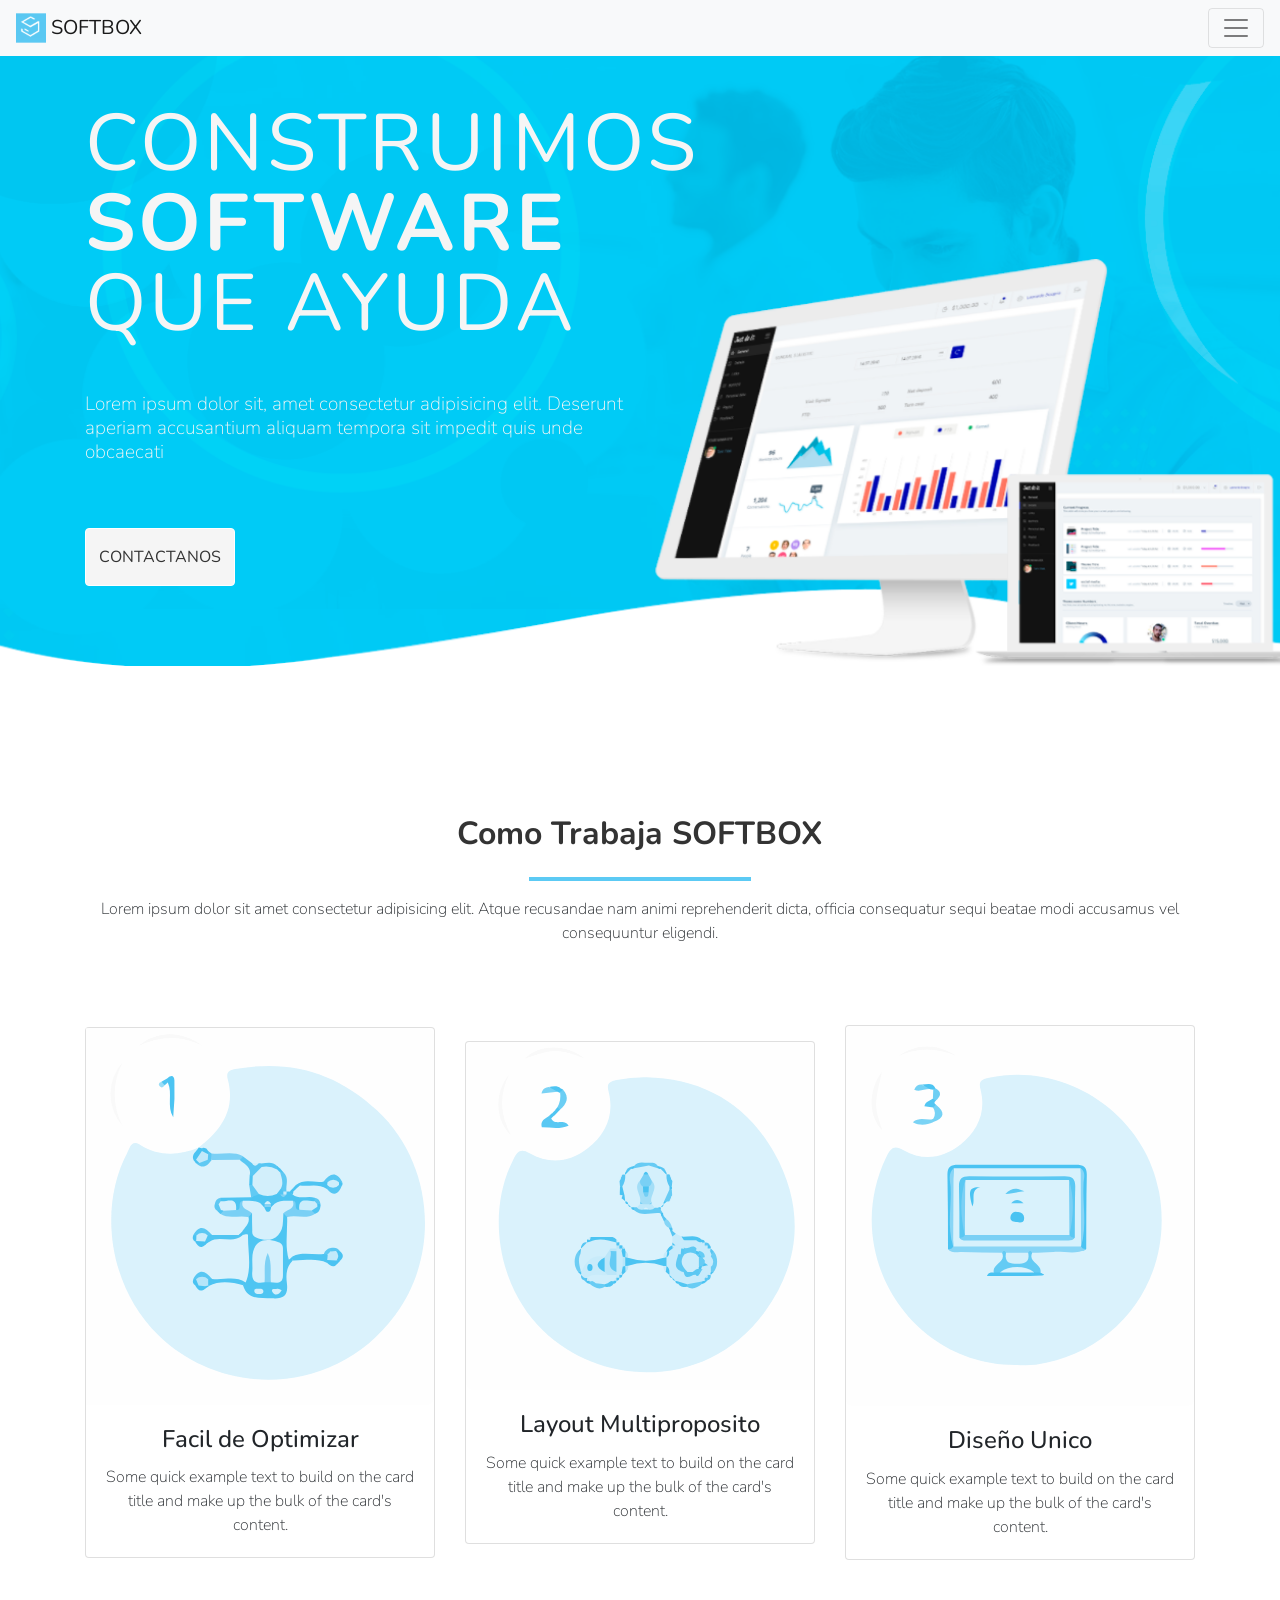
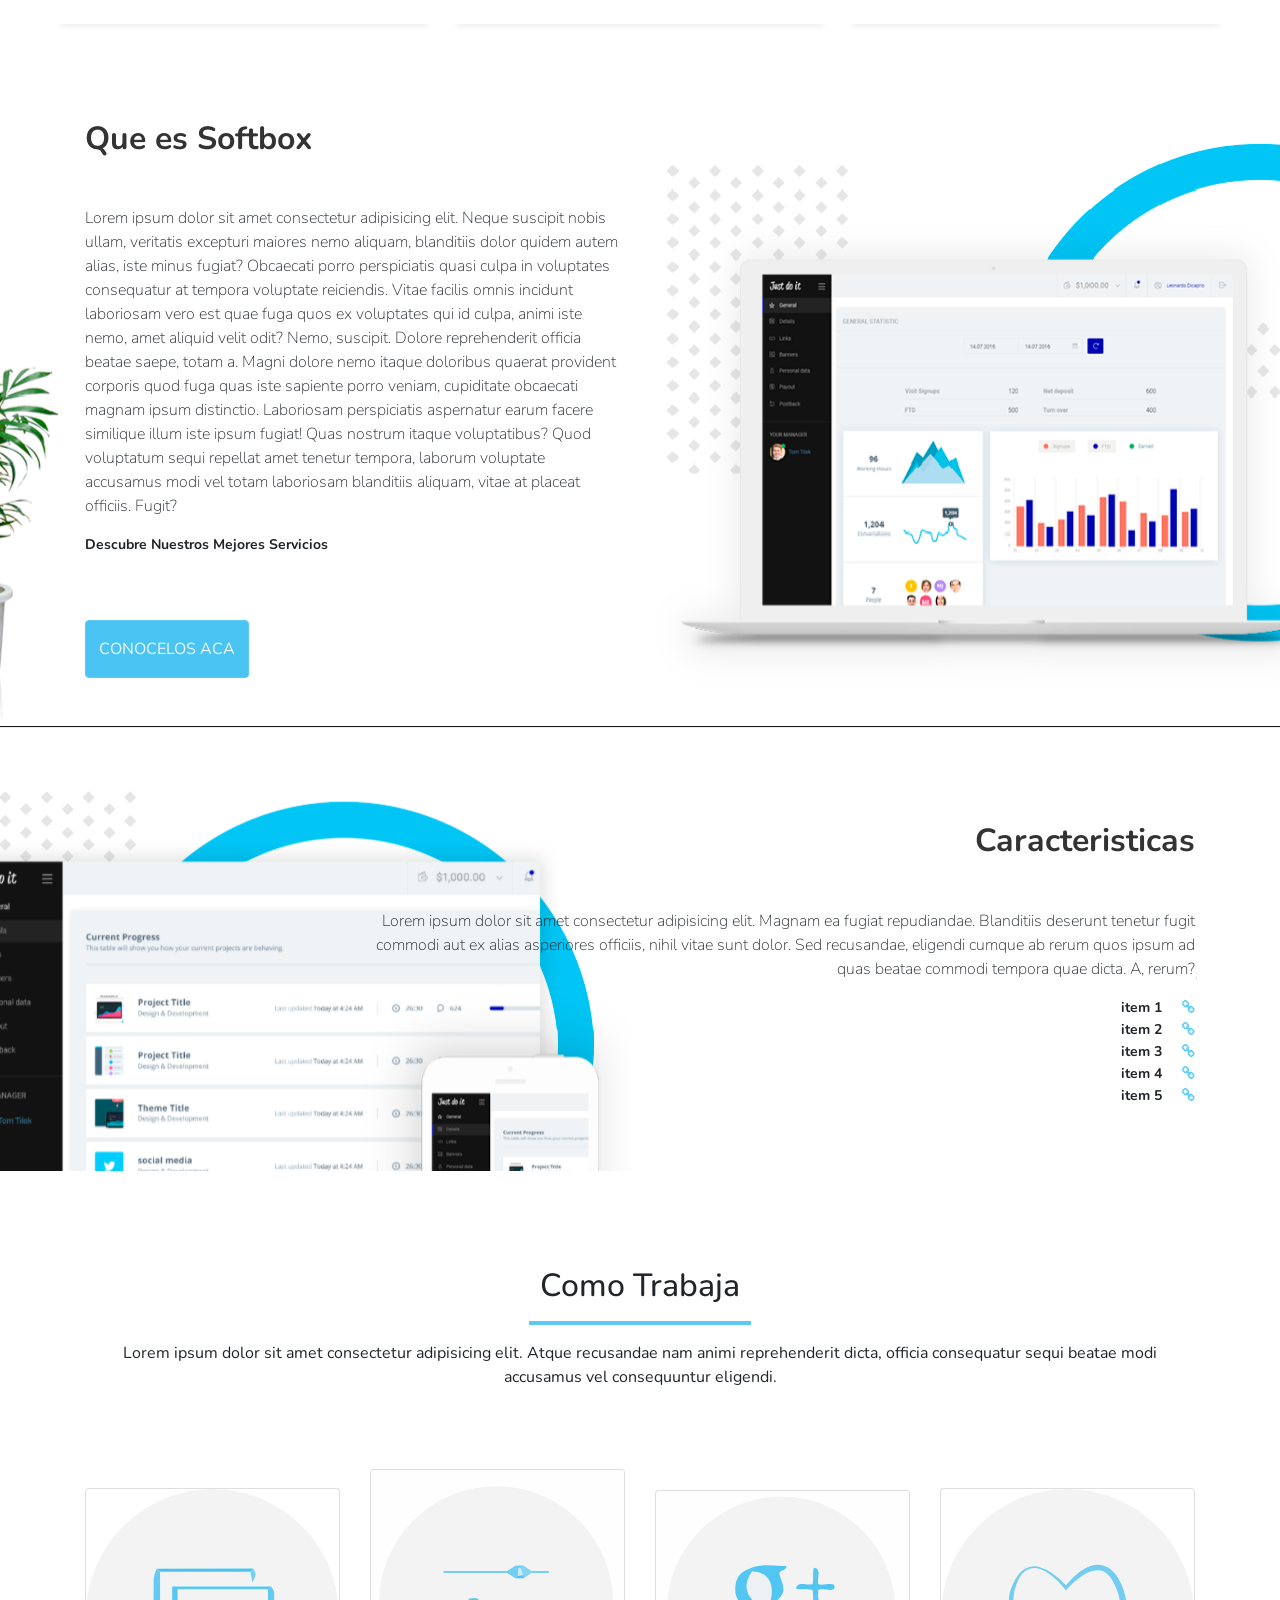
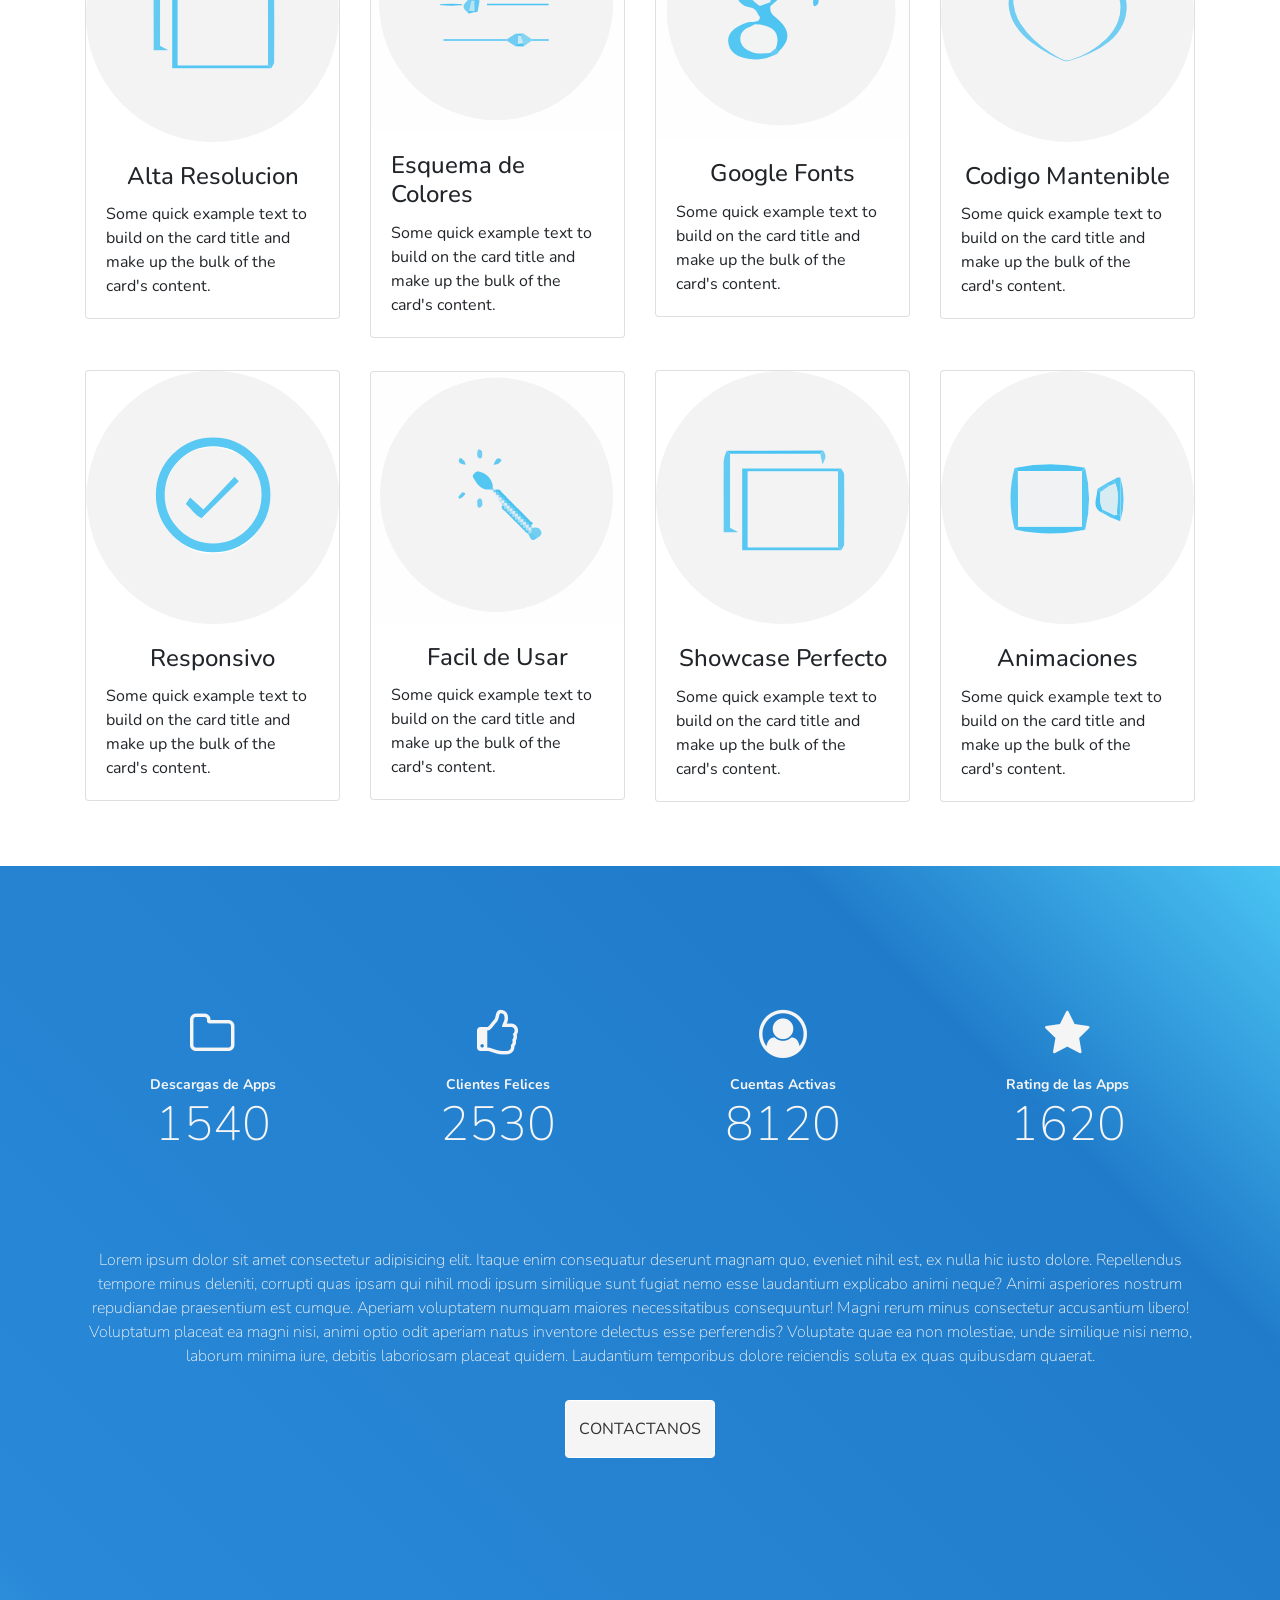
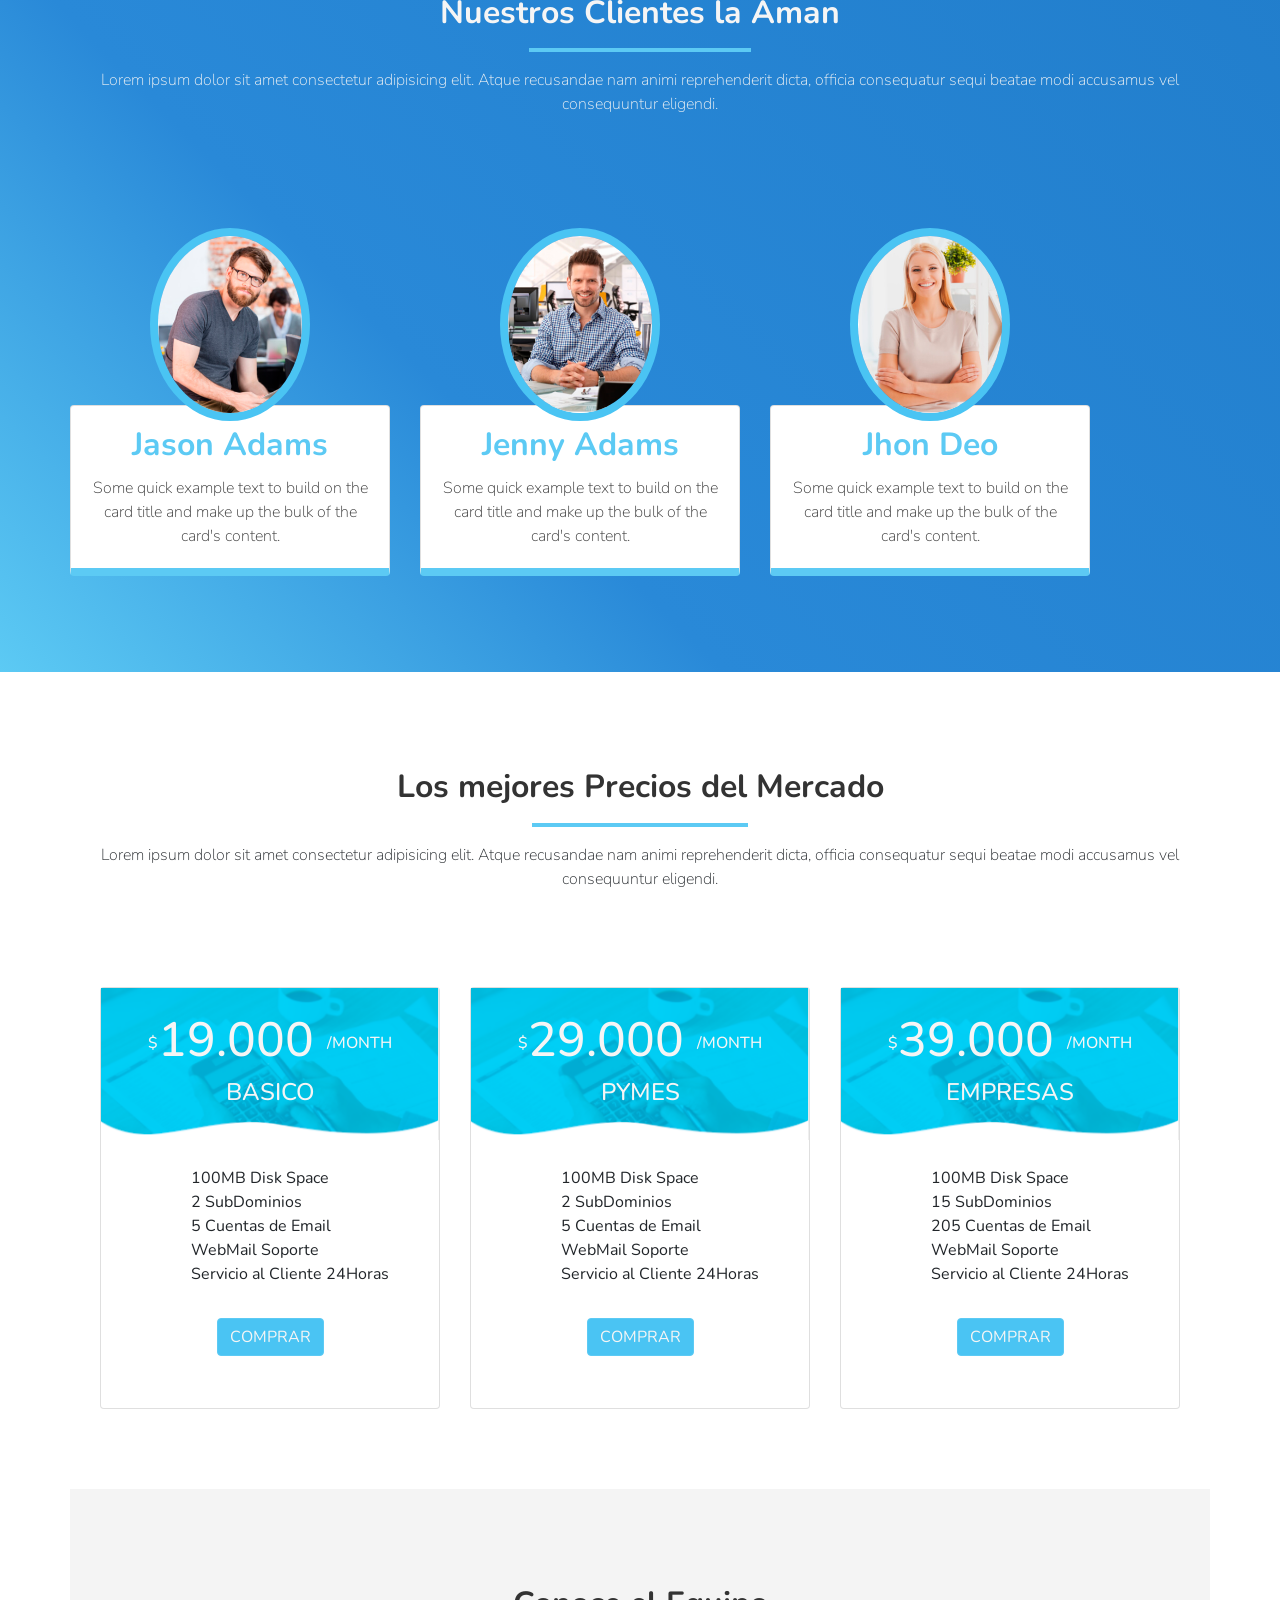
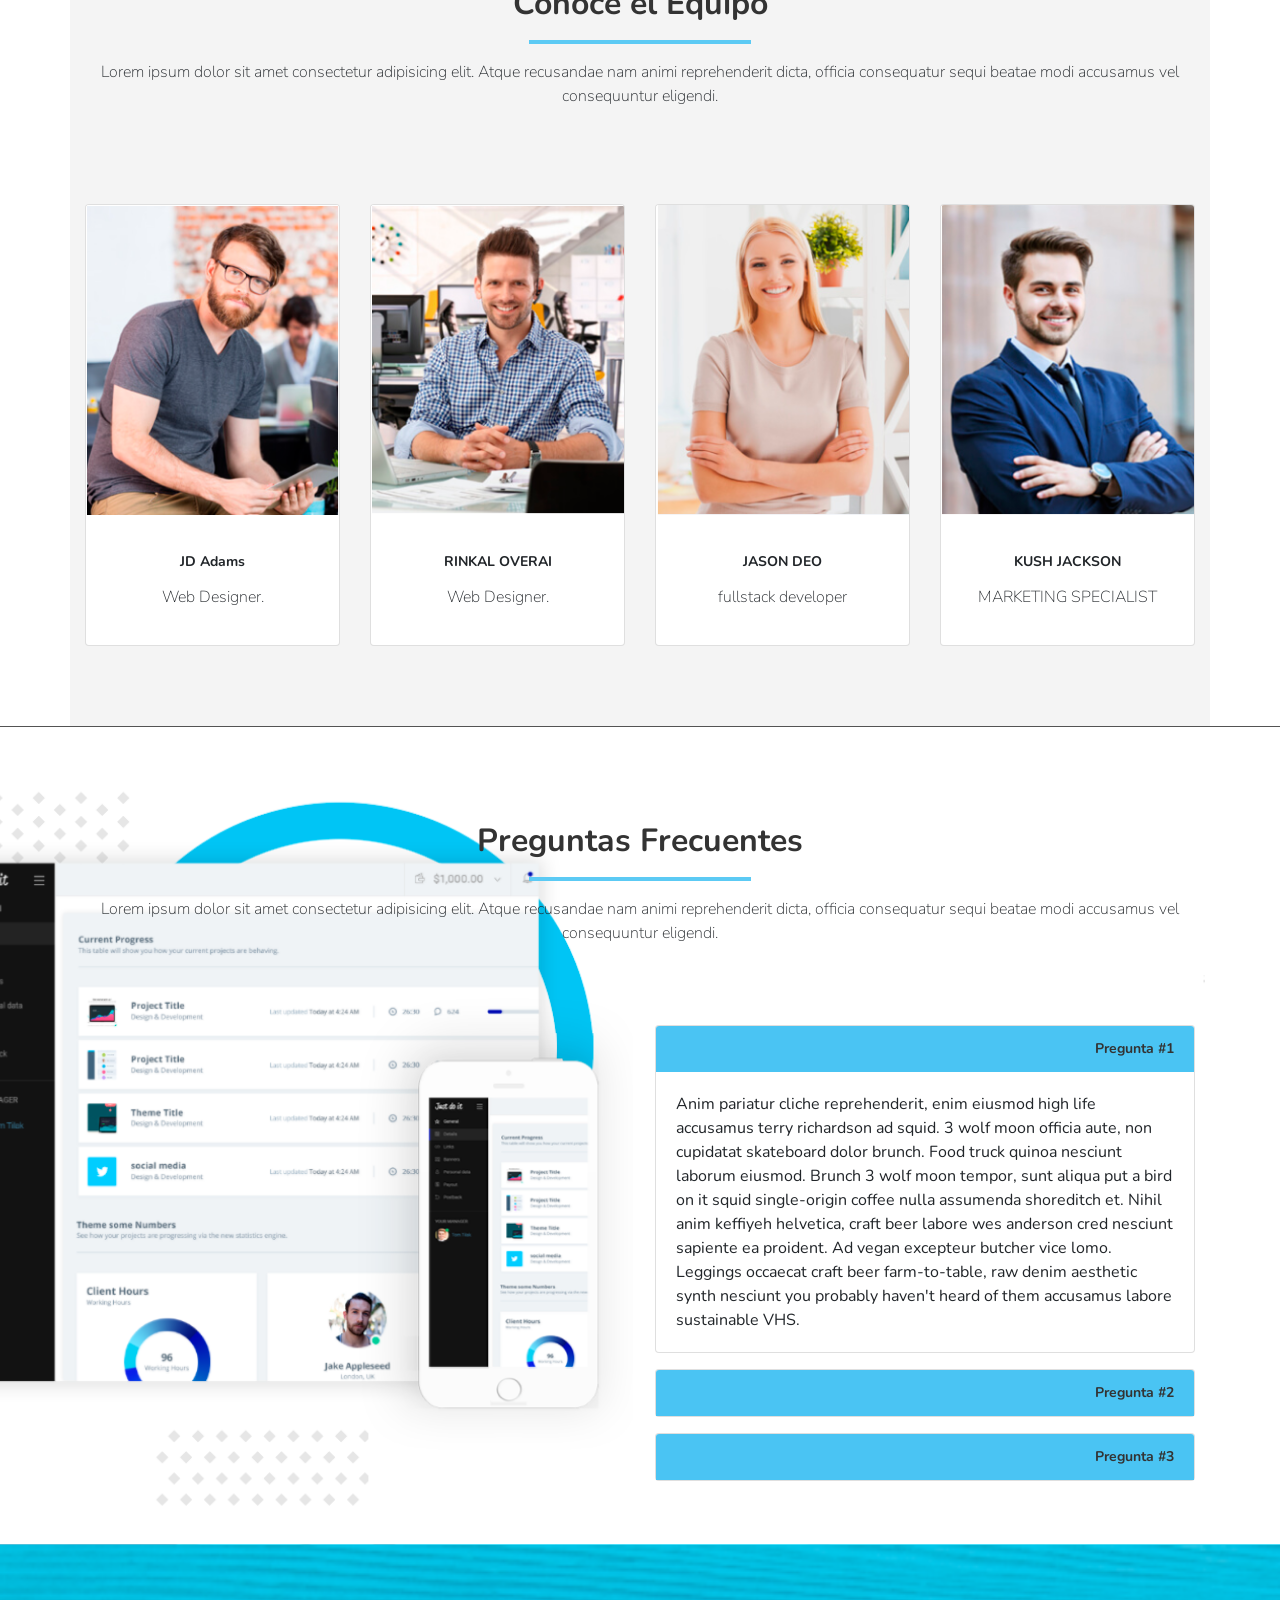
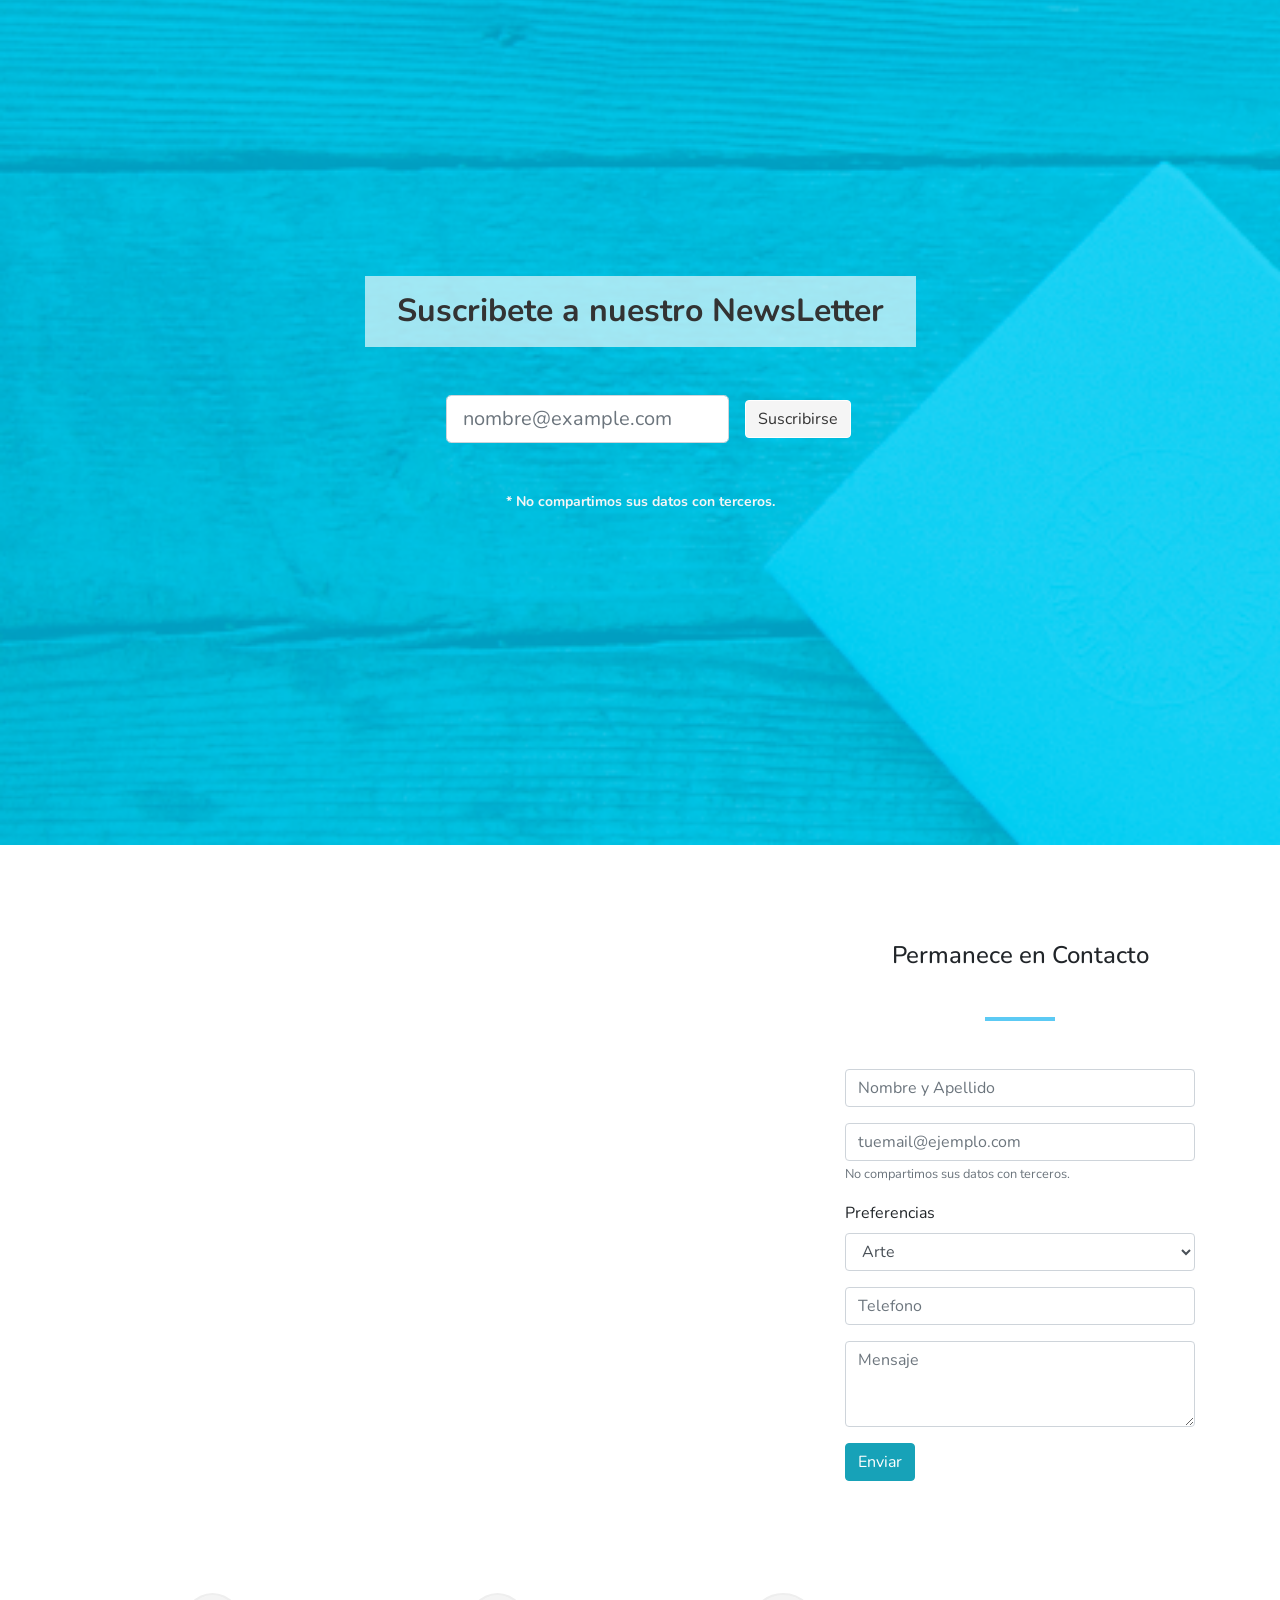
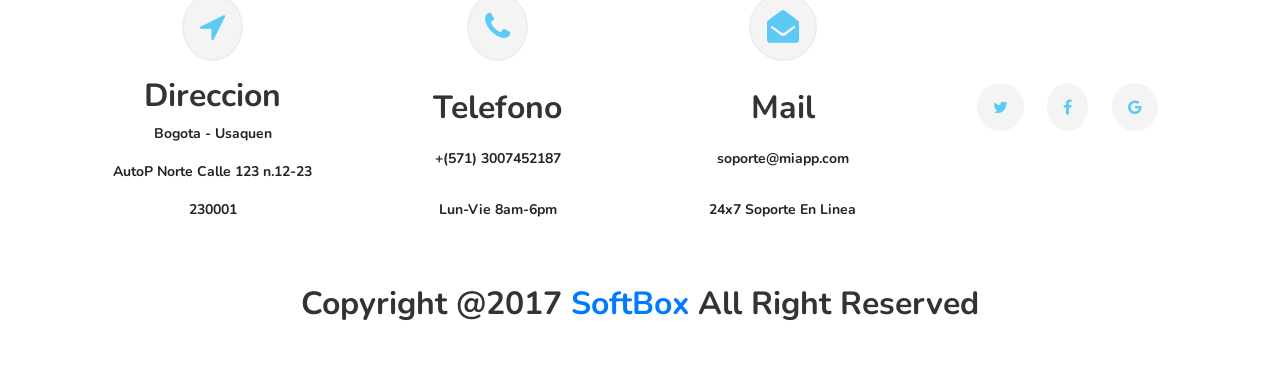
==== commit e9ad687f: "formulario: validacion y seguridad" ====
--- a/index.html
+++ b/index.html
@@ -672,15 +672,20 @@
           <form class="my-5" id="formulario">
             <div class="alert alert-success d-none" id="msgExitoso">Su Email a sido enviado exitosamente, En breve responderemos ...</div>
             <div class="alert alert-danger d-none" id="msgError"></div>
+            <!-- inicia nombre -->
             <div class="form-group">
-              <input type="text" class="form-control" name="nombre" id="nombre" aria-describedby="nombreAyuda" required>
-            </div>
+              <input type="text" class="form-control" name="nombre" id="nombre" aria-describedby="nombreAyuda" placeholder="Nombre y Apellido"
+                required>
+            </div>
+            <!-- termina nombre -->
+            <!-- inicia email -->
             <div class="form-group">
               <input type="email" class="form-control" name="email" id="email" aria-describedby="emailHelp
                     " placeholder="tuemail@ejemplo.com" required>
               <small id="emailHelp" class="form-text text-muted ">No compartimos sus datos con terceros.</small>
             </div>
-            <!--
+            <!-- termina email -->
+            <!-- empieza Preferencias -->
             <div class="form-group">
               <label for="gustos">Preferencias</label>
               <select class="form-control" name="gustos" id="gustos" required>
@@ -689,15 +694,19 @@
                 <option>Musica</option>
               </select>
             </div>
+            <!-- termina Preferencias -->
+            <!-- inicia numero -->
             <div class="form-group">
-              <input type="number" step="any" class="form-control" name="telefono" id="telefono" aria-describedby="telefonoAyuda " placeholder="Telefono"
+              <input type="tel" step="any" class="form-control" name="telefono" id="telefono" aria-describedby="telefonoAyuda " placeholder="Telefono"
                 minlength="5" maxlength="12" pattern="[-+]?[0-9]*[.,]?[0-9]+">
             </div>
-             -->
+            <!-- termina numero -->
+            <!-- inicia Mensaje -->
             <div class="form-group">
-              <textarea class="form-control" name="comentario" id="comentario" rows="3" placeholder="Ingrese su Direccion" minlength="10"
-                maxlength="120"></textarea>
-            </div>
+              <textarea class="form-control" name="comentario" id="comentario" rows="3" placeholder="Mensaje" minlength="10" maxlength="120"></textarea>
+            </div>
+            <!-- termina mensaje -->
+
             <button type="submit" class="btn btn-info">Enviar</button>
           </form>
         </div>
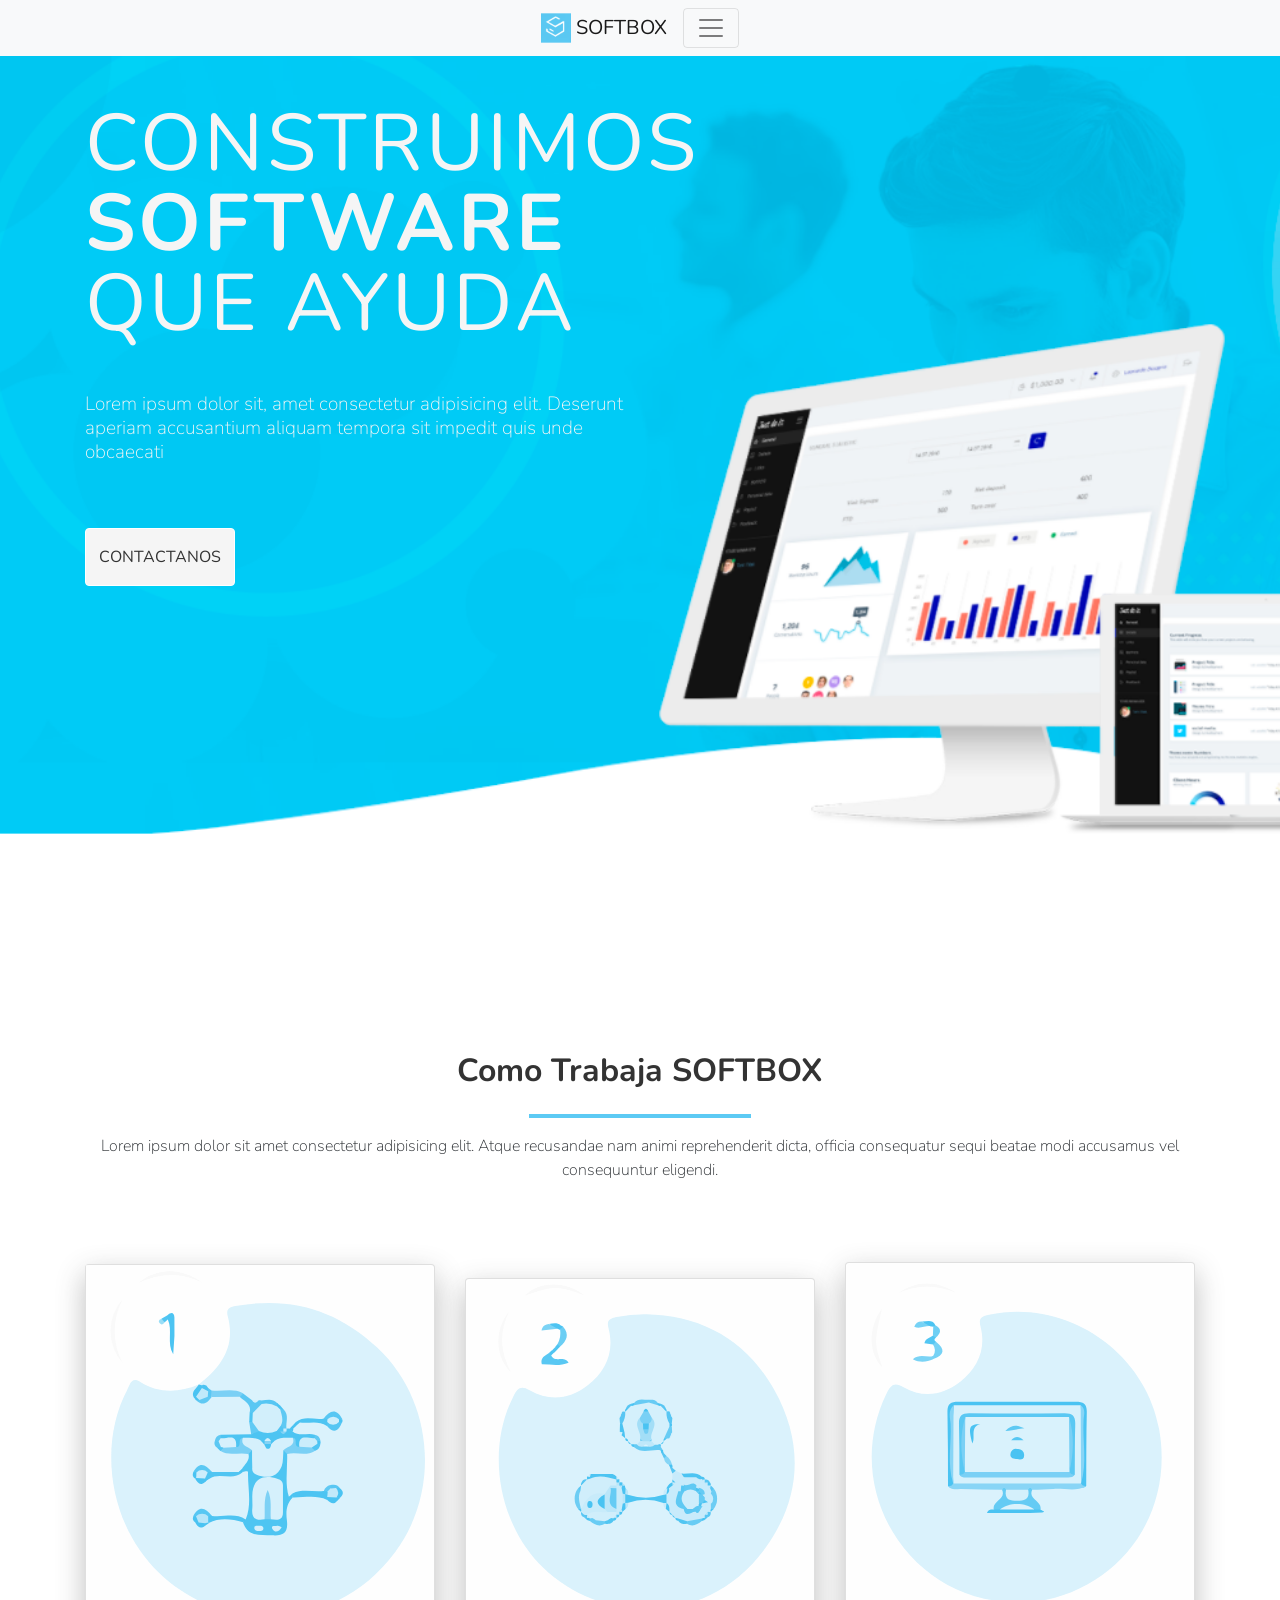
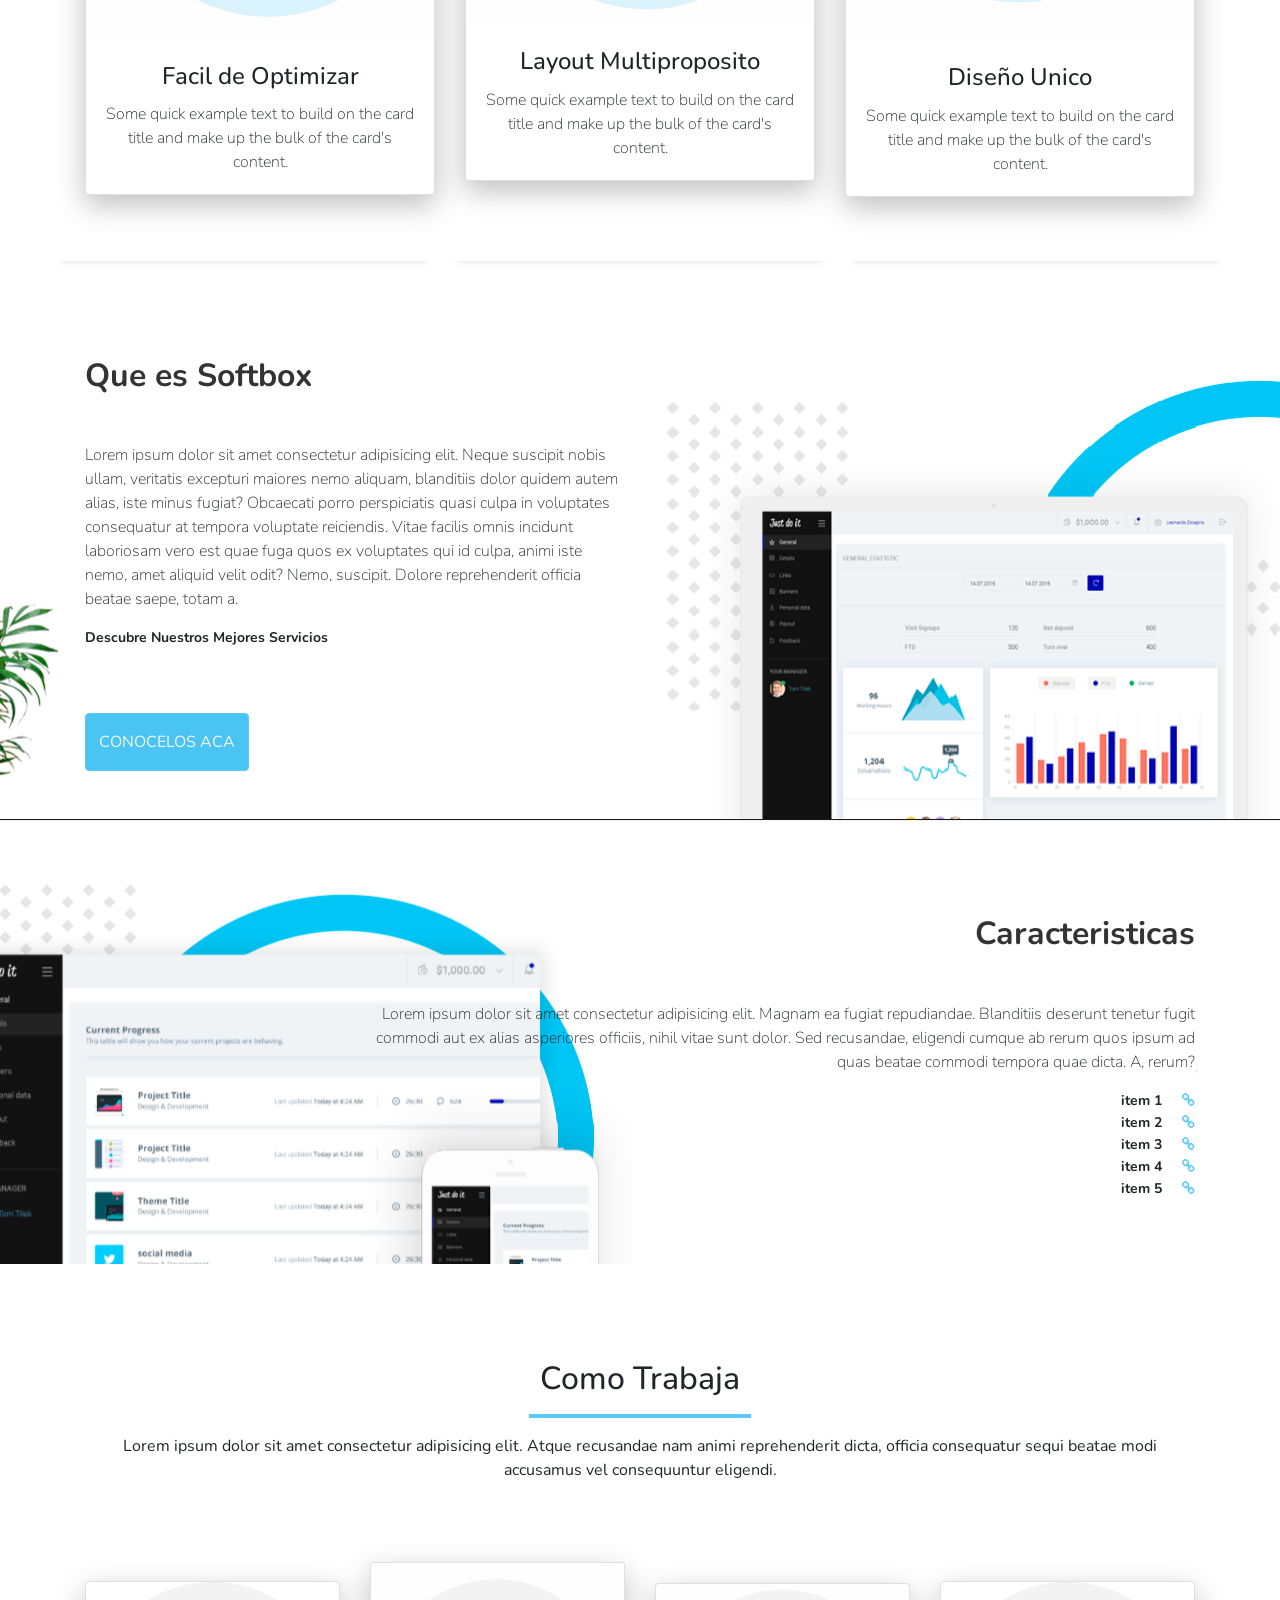
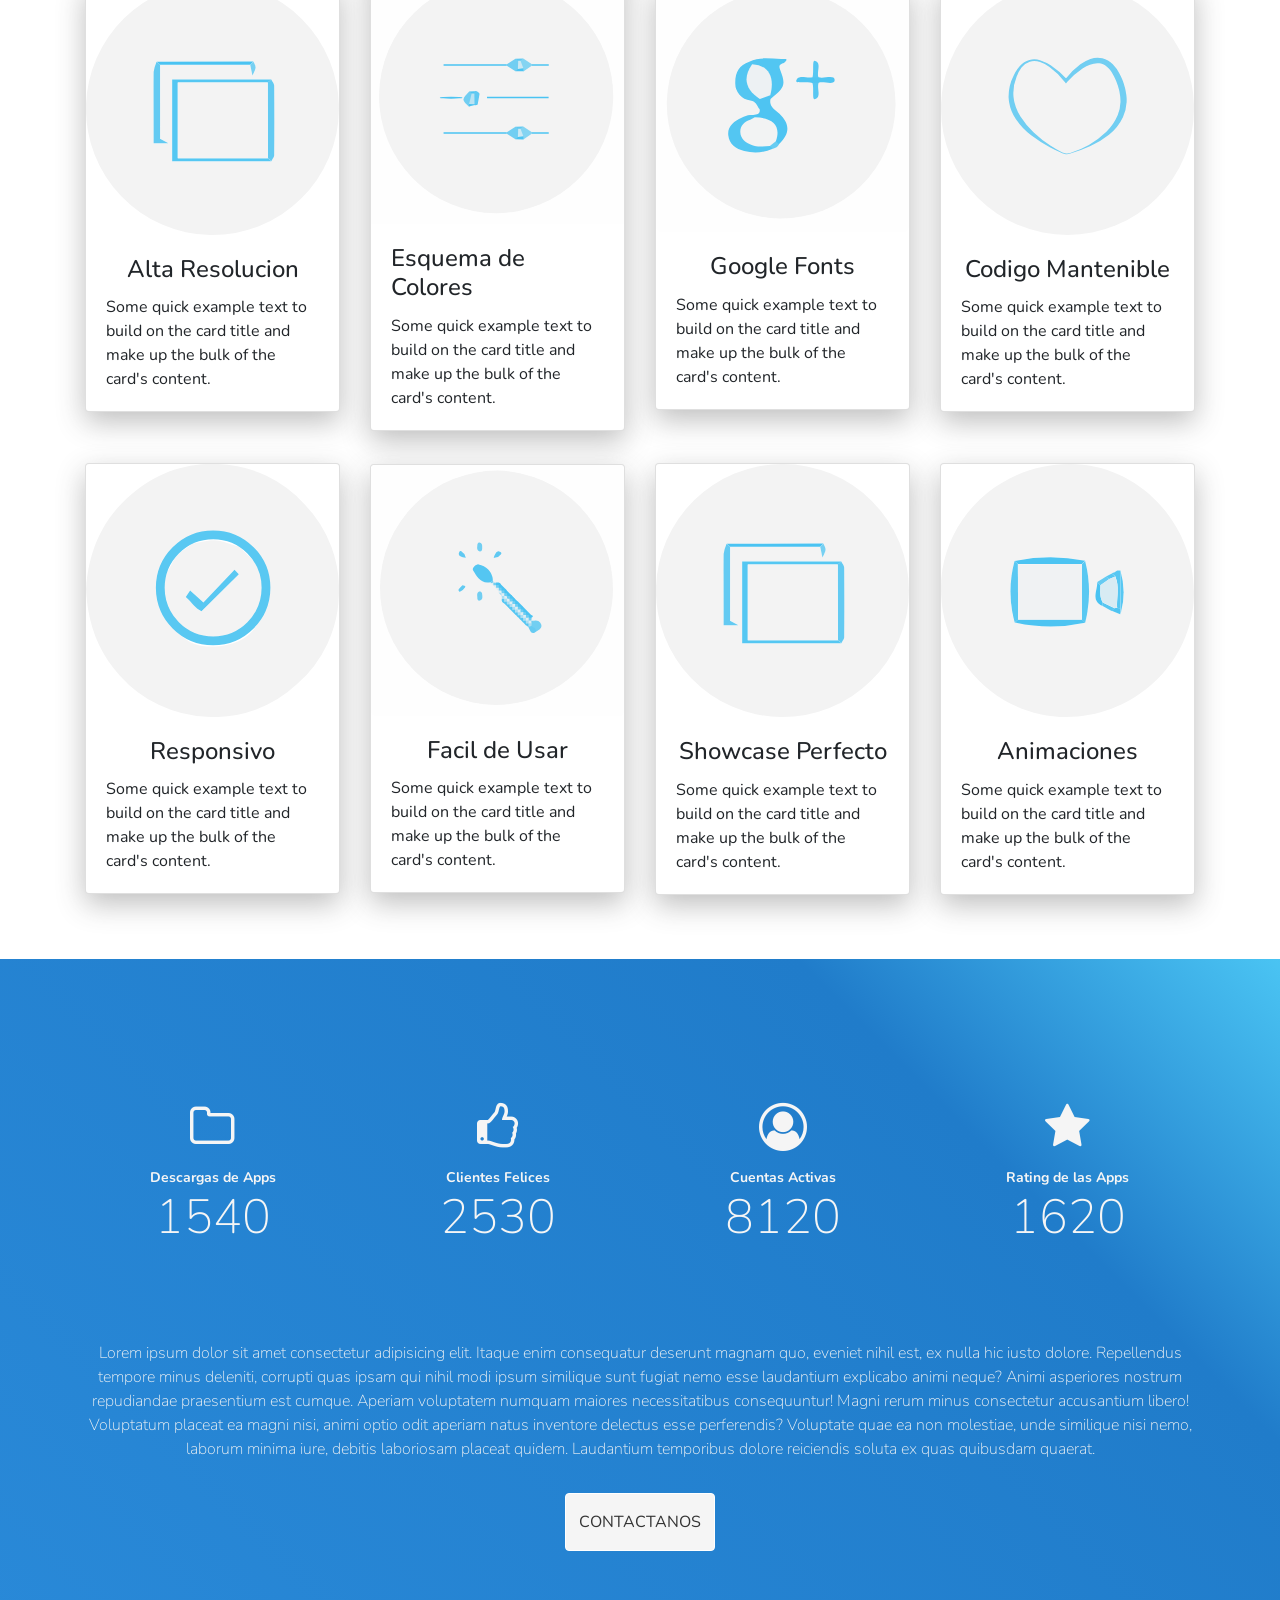
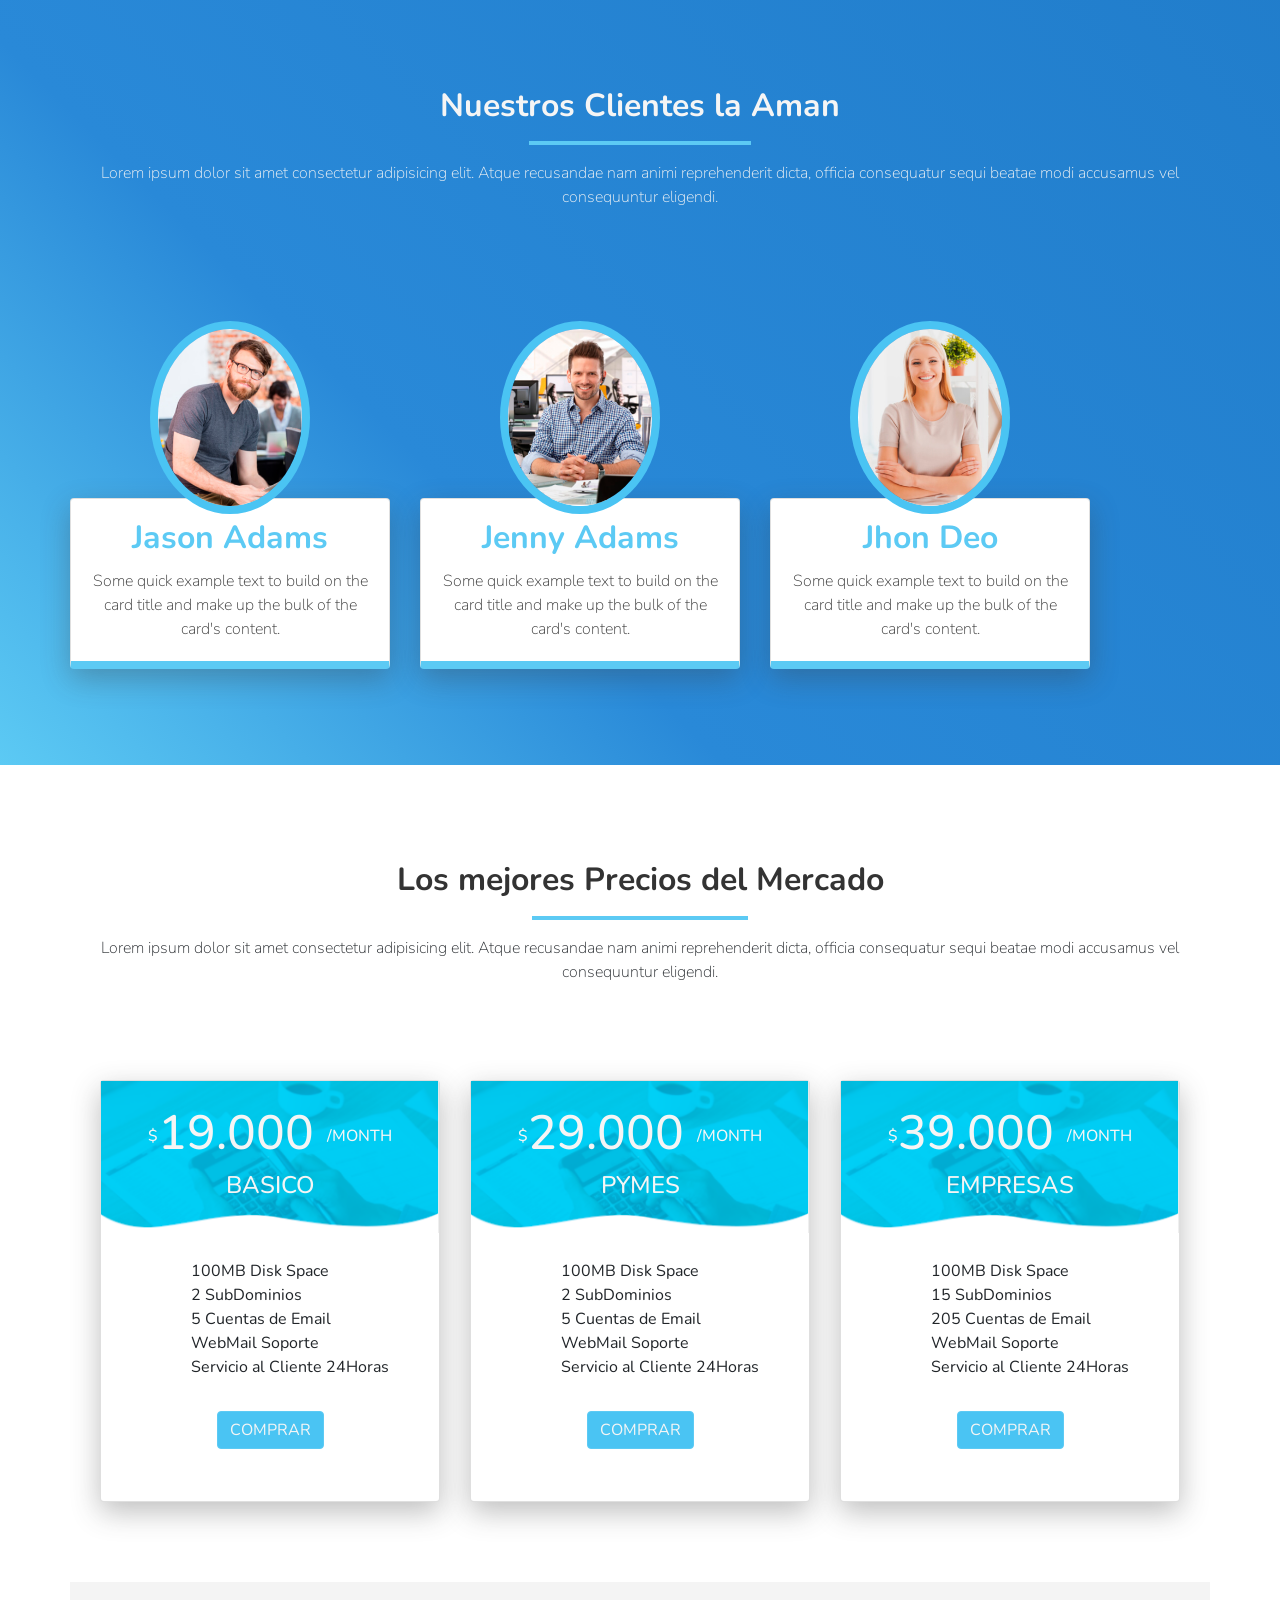
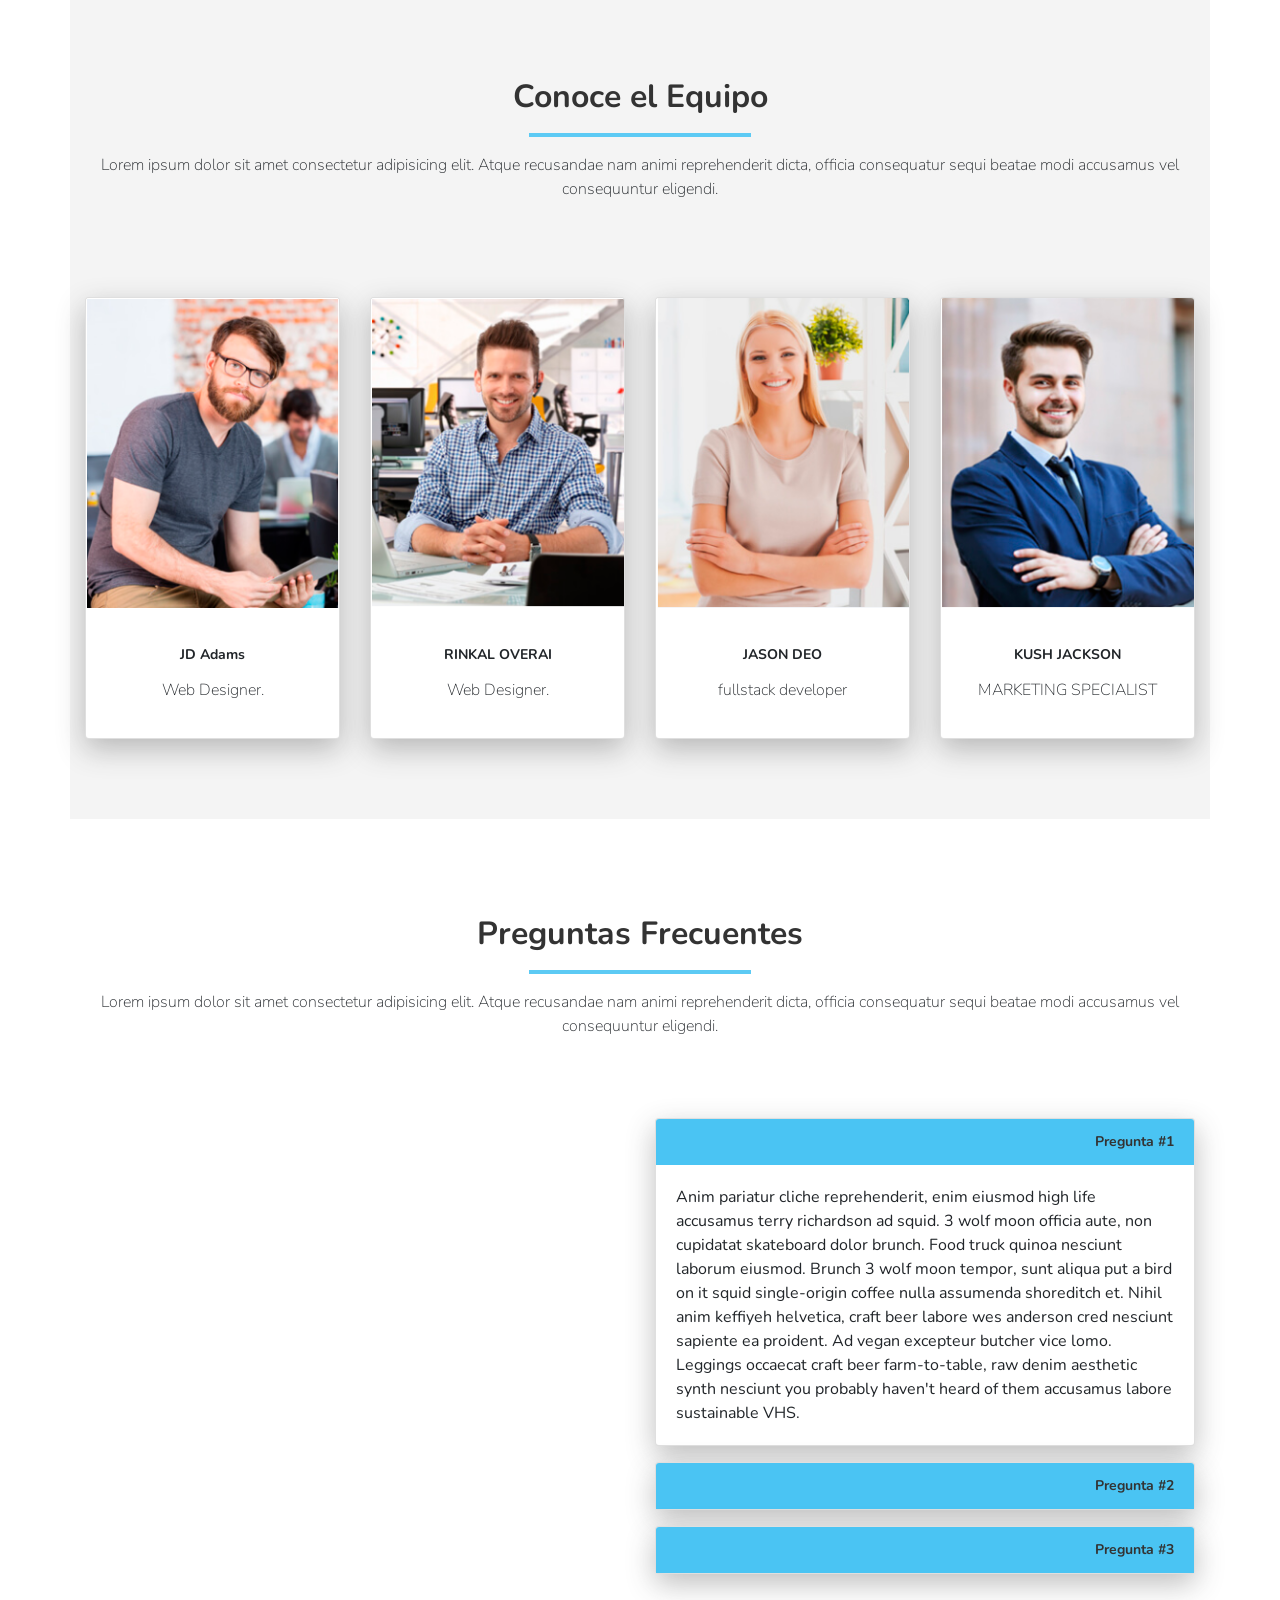
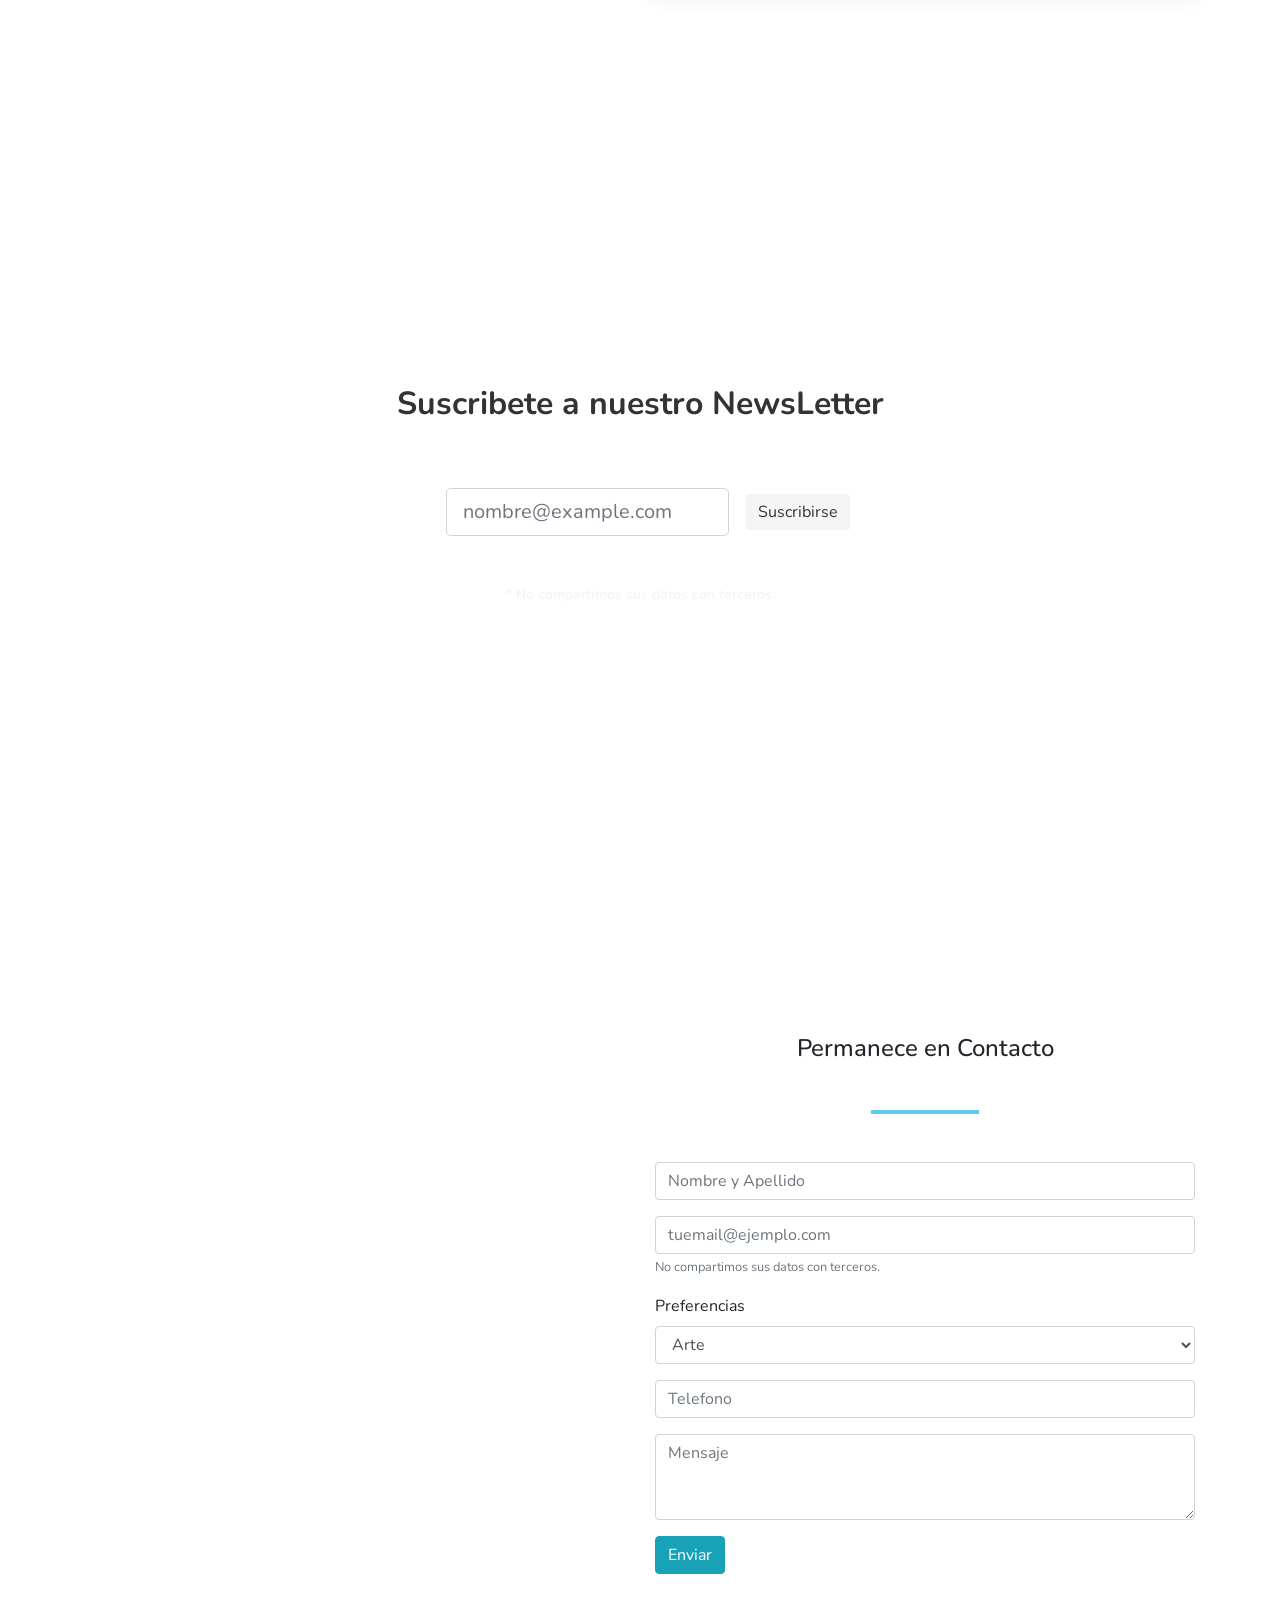
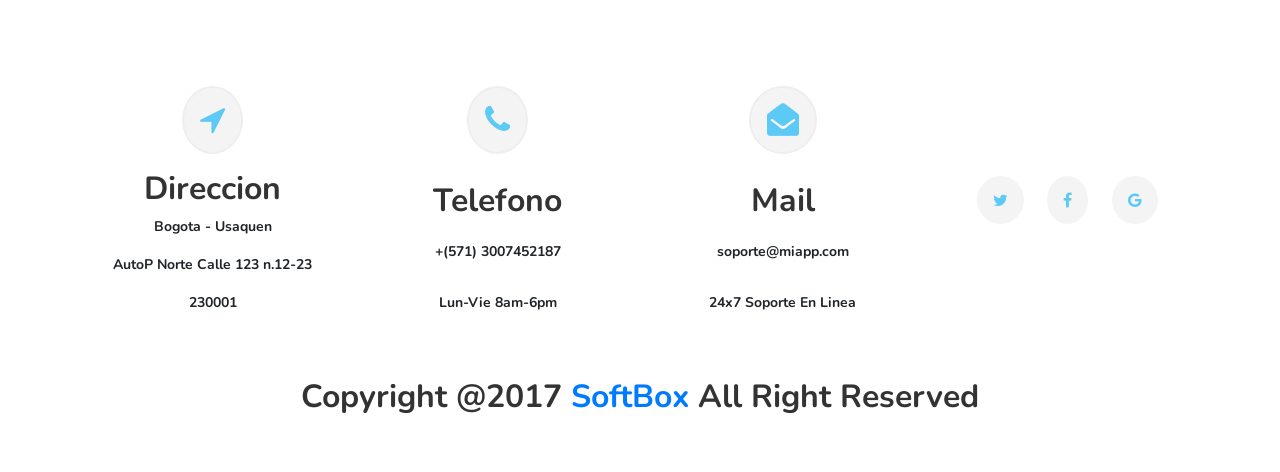
==== commit dce3b166: "efectos: Animaciones y efectos scroll" ====
--- a/index.html
+++ b/index.html
@@ -13,85 +13,89 @@
   <meta name="description" content="">
   <meta name="viewport" content="width=device-width, initial-scale=1">
 
-  <!-- Importando fuentes -->
+  <!-- Importando fuentes Google fonts -->
   <link href="https://fonts.googleapis.com/css?family=Nunito:300,400,700,900" rel="stylesheet">
 
   <link rel="apple-touch-icon" href="apple-touch-icon.png">
-
+  <!-- cargando bootstrap -->
   <link rel="stylesheet" href="https://maxcdn.bootstrapcdn.com/bootstrap/4.0.0-beta.2/css/bootstrap.min.css" integrity="sha384-PsH8R72JQ3SOdhVi3uxftmaW6Vc51MKb0q5P2rRUpPvrszuE4W1povHYgTpBfshb"
     crossorigin="anonymous">
+  <!-- cargando iconos -->
+  <link rel="stylesheet" href="css/font-awesome.css">
+  <!-- cargando animate -->
   <link rel="stylesheet" href="css/animate.css">
-  <link rel="stylesheet" href="css/font-awesome.css">
+
 
   <!-- Mis Estilos -->
   <link rel="stylesheet" href="css/main.css">
+  
+
   <script src="js/vendor/modernizr-2.8.3-respond-1.4.2.min.js"></script>
 </head>
 
 <body>
-
+  <!-- Nav -->
+  <nav id="menuPrincipal" class="navbar navbar-light bg-light justify-content-center">
+    <a class="navbar-brand" href="#">
+      <img src="./Varios/logo.svg" width="30" height="30" class="d-inline-block align-top" alt=""> SOFTBOX
+    </a>
+    <button class="navbar-toggler" type="button" data-toggle="collapse" data-target="#navbarSupportedContent" aria-controls="navbarSupportedContent"
+      aria-expanded="false" aria-label="Toggle navigation">
+      <span class="navbar-toggler-icon"></span>
+    </button>
+
+    <div class="collapse navbar-collapse " id="navbarSupportedContent">
+      <ul class="navbar-nav mr-auto text-center ">
+        <li class="nav-item active">
+          <a class="nav-link" href="#mainContent">Home
+            <span class="sr-only">(current)</span>
+          </a>
+        </li>
+        <li class="nav-item">
+          <a class="nav-link" data-scroll href="#seccionComoTrabaja">Como Funciona</a>
+        </li>
+        <li class="nav-item">
+          <a class="nav-link"  data-scroll  href="#seccionNosotros">Nosotros</a>
+        </li>
+        <li class="nav-item">
+          <a class="nav-link " data-scroll  href="#seccionCaracteristicas">Caracteristicas</a>
+        </li>
+        <li class="nav-item">
+          <a class="nav-link " data-scroll  href="#seccionEspecialidades">Especialidades</a>
+        </li>
+        <li class="nav-item">
+          <a class="nav-link " data-scroll  href="#seccionClientes">Nuestros Clientes</a>
+        </li>
+        <li class="nav-item">
+          <a class="nav-link " data-scroll  href="#seccionPrecios">Precios</a>
+        </li>
+        <li class="nav-item">
+          <a class="nav-link " data-scroll  href="#seccionEmpleados">Nuestro Equipo</a>
+        </li>
+        <li class="nav-item">
+          <a class="nav-link "  data-scroll href="#seccionPreguntas">Preguntas Frecuentes</a>
+        </li>
+        <li class="nav-item">
+          <a class="nav-link " data-scroll  href="#seccionNewsLetter">Mantente Informado</a>
+        </li>
+        <li class="nav-item">
+          <a class="nav-link " data-scroll  href="#seccionContacto">Contacto</a>
+        </li>
+      </ul>
+
+    </div>
+  </nav>
+  <!-- Finalizando Nav id="menuPrincipal" -->
   <!-- Main Content -->
   <div class="mainContent" id="mainContent">
-    <!-- Nav -->
-    <nav id="menuPrincipal" class="navbar  navbar-light bg-light">
-      <a class="navbar-brand" href="#">
-        <img src="./Varios/logo.svg" width="30" height="30" class="d-inline-block align-top" alt=""> SOFTBOX
-      </a>
-      <button class="navbar-toggler" type="button" data-toggle="collapse" data-target="#navbarSupportedContent" aria-controls="navbarSupportedContent"
-        aria-expanded="false" aria-label="Toggle navigation">
-        <span class="navbar-toggler-icon"></span>
-      </button>
-
-      <div class="collapse navbar-collapse" id="navbarSupportedContent">
-        <ul class="navbar-nav mr-auto">
-          <li class="nav-item active">
-            <a class="nav-link" href="#mainContent">Home
-              <span class="sr-only">(current)</span>
-            </a>
-          </li>
-          <li class="nav-item">
-            <a class="nav-link" href="#seccionComoTrabaja">Como Funciona</a>
-          </li>
-          <li class="nav-item">
-            <a class="nav-link" href="#seccionNosotros">Nosotros</a>
-          </li>
-          <li class="nav-item">
-            <a class="nav-link " href="#seccionCaracteristicas">Caracteristicas</a>
-          </li>
-          <li class="nav-item">
-            <a class="nav-link " href="#seccionEspecialidades">Especialidades</a>
-          </li>
-          <li class="nav-item">
-            <a class="nav-link " href="#seccionClientes">Nuestros Clientes</a>
-          </li>
-          <li class="nav-item">
-            <a class="nav-link " href="#seccionPrecios">Precios</a>
-          </li>
-          <li class="nav-item">
-            <a class="nav-link " href="#seccionEmpleados">Nuestro Equipo</a>
-          </li>
-          <li class="nav-item">
-            <a class="nav-link " href="#seccionPreguntas">Preguntas Frecuentes</a>
-          </li>
-          <li class="nav-item">
-            <a class="nav-link " href="#seccionNewsLetter">Mantente Informado</a>
-          </li>
-          <li class="nav-item">
-            <a class="nav-link " href="#seccionContacto">Contacto</a>
-          </li>
-        </ul>
-
-      </div>
-    </nav>
-    <!-- Finalizando Nav id="menuPrincipal" -->
 
     <!-- Main Header -->
 
     <main class="container" id="headerPrincipal">
       <div class="row">
         <div class="col-6">
-          <h1 class="my-5">CONSTRUIMOS
-            <strong>SOFTWARE</strong> QUE AYUDA</h1>
+          <h1 class="my-5 wow slideInLeft" data-wow-duration="3s">CONSTRUIMOS
+            <strong class="wow flash" data-wow-delay="1s" data-wow-duration="2s">SOFTWARE</strong> QUE AYUDA</h1>
           <p>Lorem ipsum dolor sit, amet consectetur adipisicing elit. Deserunt aperiam accusantium aliquam tempora sit impedit
             quis unde obcaecati</p>
           <button class="btn btn-outline-success" type="submit">CONTACTANOS</button>
@@ -109,8 +113,8 @@
   <section class="container py-5" id="seccionComoTrabaja">
     <article class="row text-center my-5">
       <div class="col-12">
-        <h2>Como Trabaja SOFTBOX</h2>
-        <div id="decoracion"></div>
+        <h2 class="wow slideInLeft" data-wow-duration="2s">Como Trabaja SOFTBOX</h2>
+        <div class="wow slideInRight" data-wow-duration="1s" data-wow-delay="1s" id="decoracion"></div>
         <p>Lorem ipsum dolor sit amet consectetur adipisicing elit. Atque recusandae nam animi reprehenderit dicta, officia
           consequatur sequi beatae modi accusamus vel consequuntur eligendi.</p>
       </div>
@@ -153,20 +157,16 @@
     <section class="container">
       <article class="row">
         <div class="col col-lg-6">
-          <h2 class="my-5">Que es Softbox</h2>
+          <h2 class="my-5 wow slideInLeft" data-wow-duration="2s">Que es Softbox</h2>
 
           <p>Lorem ipsum dolor sit amet consectetur adipisicing elit. Neque suscipit nobis ullam, veritatis excepturi maiores
             nemo aliquam, blanditiis dolor quidem autem alias, iste minus fugiat? Obcaecati porro perspiciatis quasi culpa
             in voluptates consequatur at tempora voluptate reiciendis. Vitae facilis omnis incidunt laboriosam vero est quae
             fuga quos ex voluptates qui id culpa, animi iste nemo, amet aliquid velit odit? Nemo, suscipit. Dolore reprehenderit
-            officia beatae saepe, totam a. Magni dolore nemo itaque doloribus quaerat provident corporis quod fuga quas iste
-            sapiente porro veniam, cupiditate obcaecati magnam ipsum distinctio. Laboriosam perspiciatis aspernatur earum
-            facere similique illum iste ipsum fugiat! Quas nostrum itaque voluptatibus? Quod voluptatum sequi repellat amet
-            tenetur tempora, laborum voluptate accusamus modi vel totam laboriosam blanditiis aliquam, vitae at placeat officiis.
-            Fugit?
+            officia beatae saepe, totam a.
           </p>
           <h4 class="my-3">Descubre Nuestros Mejores Servicios</h4>
-          <button class="btn btn-outline-success" type="submit">CONOCELOS ACA</button>
+          <button class="btn btn-outline-success wow bounceIn" type="submit">CONOCELOS ACA</button>
         </div>
 
         <div class="col col-lg-6">
@@ -183,7 +183,7 @@
         <div class="col-3">
         </div>
         <div class="col-9 text-right">
-          <h2 class="my-5">Caracteristicas</h2>
+          <h2 class="my-5 wow slideInRight" data-wow-duration="2s">Caracteristicas</h2>
           <p>Lorem ipsum dolor sit amet consectetur adipisicing elit. Magnam ea fugiat repudiandae. Blanditiis deserunt tenetur
             fugit commodi aut ex alias asperiores officiis, nihil vitae sunt dolor. Sed recusandae, eligendi cumque ab rerum
             quos ipsum ad quas beatae commodi tempora quae dicta. A, rerum?</p>
@@ -217,8 +217,8 @@
   <section class="container py-5" id="seccionEspecialidades">
     <article class="row text-center my-5">
       <div class="col-12">
-        <h2 class="">Como Trabaja</h2>
-        <div id="decoracion"></div>
+        <h2 class="wow slideInLeft" data-wow-duration="2s">Como Trabaja</h2>
+        <div class="wow slideInRight" data-wow-duration="1s" data-wow-delay="1s" id="decoracion"></div>
         <p>Lorem ipsum dolor sit amet consectetur adipisicing elit. Atque recusandae nam animi reprehenderit dicta, officia
           consequatur sequi beatae modi accusamus vel consequuntur eligendi.</p>
       </div>
@@ -291,9 +291,10 @@
       </div>
       <div class="col col-md-6 col-lg-3">
         <div class="card">
-          <img class="card-img-top img-fluid" src="./img/SVG/imgEspecialidades7.svg" alt="Card image cap">
-          <div class="card-body">
-            <h4 class="card-title">Animaciones</h4>
+          <img class="card-img-top img-fluid wow jackInTheBox " data-wow-duration="2s" data-wow-iteration="5 " src="./img/SVG/imgEspecialidades7.svg"
+            alt="Card image cap">
+          <div class="card-body">
+            <h4 class="card-title ">Animaciones</h4>
             <p class="card-text">Some quick example text to build on the card title and make up the bulk of the card's content.</p>
           </div>
         </div>
@@ -312,7 +313,7 @@
               <i class="fa fa-folder-o fa-3x" aria-hidden="true"></i>
             </div>
             <h4 class="my-3">Descargas de Apps</h4>
-            <p>1540</p>
+            <p class="wow zoomInDown" data-wow-duration="2s">1540</p>
           </div>
         </div>
         <div class="col-12 col-sm-6 col-lg-3">
@@ -321,7 +322,7 @@
               <i class="fa fa-thumbs-o-up fa-3x" aria-hidden="true"></i>
             </div>
             <h4 class="my-3">Clientes Felices</h4>
-            <p>2530</p>
+            <p class="wow zoomInDown" data-wow-duration="2s" data-wow-delay="0.5s">2530</p>
           </div>
         </div>
         <div class="col-12 col-sm-6 col-lg-3">
@@ -330,7 +331,7 @@
               <i class="fa fa-user-circle-o fa-3x" aria-hidden="true"></i>
             </div>
             <h4 class="my-3">Cuentas Activas</h4>
-            <p>8120</p>
+            <p class="wow zoomInUp" data-wow-duration="2s" data-wow-delay="0.7s">8120</p>
           </div>
         </div>
         <div class="col-12 col-sm-6 col-lg-3">
@@ -339,7 +340,7 @@
               <i class="fa fa-star fa-3x" aria-hidden="true"></i>
             </div>
             <h4 class="my-3">Rating de las Apps</h4>
-            <p>1620</p>
+            <p class="wow zoomInUp" data-wow-duration="2s" data-wow-delay="1s">1620</p>
           </div>
         </div>
       </article>
@@ -353,7 +354,7 @@
             libero! Voluptatum placeat ea magni nisi, animi optio odit aperiam natus inventore delectus esse perferendis?
             Voluptate quae ea non molestiae, unde similique nisi nemo, laborum minima iure, debitis laboriosam placeat quidem.
             Laudantium temporibus dolore reiciendis soluta ex quas quibusdam quaerat.</p>
-          <button class="btn btn-outline-success my-3" type="submit">CONTACTANOS</button>
+          <button class="btn btn-outline-success my-3 wow bounceIn" type="submit">CONTACTANOS</button>
         </div>
         <div class=" col-lg-12">
           <img src="" alt="">
@@ -362,8 +363,8 @@
       <!-- id="seccionClientesSecundario" -->
       <article class="row my-5 text-center" id="seccionClientesTestimonios">
         <div class="col-12 my-5">
-          <h2>Nuestros Clientes la Aman</h2>
-          <div id="decoracion"></div>
+          <h2 class="wow slideInLeft" data-wow-duration="2s">Nuestros Clientes la Aman</h2>
+          <div class="wow slideInRight" data-wow-delay="1s" id="decoracion"></div>
           <p>Lorem ipsum dolor sit amet consectetur adipisicing elit. Atque recusandae nam animi reprehenderit dicta, officia
             consequatur sequi beatae modi accusamus vel consequuntur eligendi.</p>
         </div>
@@ -413,8 +414,8 @@
     <section class="container">
       <article class="row text-center my-5">
         <div class="col-12">
-          <h2>Los mejores Precios del Mercado</h2>
-          <div id="decoracion"></div>
+          <h2 class="wow slideInLeft" data-wow-duration="2s">Los mejores Precios del Mercado</h2>
+          <div class="wow slideInRight" data-wow-delay="1s" id="decoracion"></div>
           <p>Lorem ipsum dolor sit amet consectetur adipisicing elit. Atque recusandae nam animi reprehenderit dicta, officia
             consequatur sequi beatae modi accusamus vel consequuntur eligendi.</p>
         </div>
@@ -424,11 +425,11 @@
           <div class="card">
             <img src="./img/imgPrecios.png" alt="" class="img-fluid">
             <div class="precios">
-              <h2>
+              <h2 class="wow rollIn">
                 <sup>$</sup>19.000
                 <sup>/MONTH</sup>
               </h2>
-              <h4>BASICO</h4>
+              <h4 class="wow zoomInLeft" data-wow-delay='1s'>BASICO</h4>
             </div>
 
             <div class="card-body">
@@ -453,11 +454,11 @@
           <div class="card">
             <img src="./img/imgPrecios.png" alt="" class="img-fluid">
             <div class="precios">
-              <h2>
+              <h2 class="wow rollIn">
                 <sup>$</sup>29.000
                 <sup>/MONTH</sup>
               </h2>
-              <h4>PYMES</h4>
+              <h4 class="wow zoomInLeft" data-wow-delay='1s'>PYMES</h4>
             </div>
 
             <div class="card-body">
@@ -483,11 +484,11 @@
           <div class="card">
             <img src="./img/imgPrecios.png" alt="" class="img-fluid">
             <div class="precios">
-              <h2>
+              <h2 class="wow rollIn">
                 <sup>$</sup>39.000
                 <sup>/MONTH</sup>
               </h2>
-              <h4>EMPRESAS</h4>
+              <h4 class="wow zoomInLeft" data-wow-delay='1s'>EMPRESAS</h4>
             </div>
             <div class="card-body">
               <ul>
@@ -512,8 +513,8 @@
   <section class="container py-5" id="seccionEmpleados">
     <article class="row text-center my-5">
       <div class="col-12">
-        <h2>Conoce el Equipo</h2>
-        <div id="decoracion"></div>
+        <h2 class="wow slideInLeft" data-wow-duration="2s">Conoce el Equipo</h2>
+        <div class="wow slideInRight" data-wow-delay="1s" id="decoracion"></div>
         <p>Lorem ipsum dolor sit amet consectetur adipisicing elit. Atque recusandae nam animi reprehenderit dicta, officia
           consequatur sequi beatae modi accusamus vel consequuntur eligendi.</p>
       </div>
@@ -564,13 +565,13 @@
     <section class="container">
       <article class="row text-center my-5">
         <div class="col-12">
-          <h2>Preguntas Frecuentes</h2>
-          <div id="decoracion"></div>
+          <h2 class="wow slideInLeft" data-wow-duration="2s">Preguntas Frecuentes</h2>
+          <div class="wow slideInRight" data-wow-delay="1s" id="decoracion"></div>
           <p>Lorem ipsum dolor sit amet consectetur adipisicing elit. Atque recusandae nam animi reprehenderit dicta, officia
             consequatur sequi beatae modi accusamus vel consequuntur eligendi.</p>
         </div>
       </article>
-      <article class="row">
+      <article class="row ">
         <div class="col-12 col-lg-6">
         </div>
         <div class="col-12 col-lg-6">
@@ -645,13 +646,13 @@
   <section class="container-fluid py-5" id="seccionNewsLetter">
     <article class="row text-center ">
       <div class="col-12 col-md-8 offset-md-2 col-xl-12 offset-lg-0">
-        <h2 class="display-1">Suscribete a nuestro NewsLetter</h2>
+        <h2 class="display-1 wow flash" data-wow-duration="5s" data-wow-iteration="3">Suscribete a nuestro NewsLetter</h2>
         <form class="form-inline my-5">
           <div class="form-group mx-sm-3 ">
             <label for="inputemail " class="sr-only ">Email</label>
             <input type="email " class="form-control form-control-lg" id="inputemail " placeholder="nombre@example.com ">
           </div>
-          <button type="submit " class="btn btn-primary ">Suscribirse</button>
+          <button type="submit" class="btn btn-primary">Suscribirse</button>
         </form>
         <small id="emailHelp" class="form-text">* No compartimos sus datos con terceros.</small>
       </div>
@@ -661,13 +662,16 @@
 
 
   <!-- seccion contacto -->
-  <main class="container-fluid py-5" id="seccionContacto">
+  <main class="container-fluid py-5" id="seccionContacto ">
     <section class="container">
       <article class="row">
-        <div class="col-11 offset-col-1 col-md-4 offset-md-6 offset-lg-8 ">
-          <h4 class="my-5 text-center">Permanece en Contacto</h4>
-          <div id="decoracion"></div>
-
+        <div class="col-12 col-md-6">
+          <iframe src="https://www.google.com/maps/embed?pb=!1m14!1m12!1m3!1d15904.320602492926!2d-74.0596825288208!3d4.7560915414846745!2m3!1f0!2f0!3f0!3m2!1i1024!2i768!4f13.1!5e0!3m2!1ses-419!2sco!4v1512157284948"
+            width="100%" height="100%" frameborder="0" style="border:0" allowfullscreen></iframe>
+        </div>
+        <div class="col-12 col-md-6">
+          <h4 class="my-5 text-center wow slideInLeft" data-wow-duration="2s">Permanece en Contacto</h4>
+          <div class="wow slideInRight" data-wow-delay="1s" id="decoracion"></div>
           <!-- inicia Formulario -->
           <form class="my-5" id="formulario">
             <div class="alert alert-success d-none" id="msgExitoso">Su Email a sido enviado exitosamente, En breve responderemos ...</div>
@@ -707,7 +711,7 @@
             </div>
             <!-- termina mensaje -->
 
-            <button type="submit" class="btn btn-info">Enviar</button>
+            <button type="submit" class="btn btn-info wow bounceIn">Enviar</button>
           </form>
         </div>
       </article>
@@ -715,7 +719,7 @@
   </main>
 
   <!-- Finalizando seccion Caracteristicas id="seccionContacto " -->
-
+  
   <!-- seccion footer -->
   <footer class="container">
     <article class="row">
@@ -762,7 +766,7 @@
     <article class="row text-center my-5">
       <div class="col-12 ">
         <h4>Copyright @2017
-          <a href="# ">SoftBox</a> All Right Reserved</h4>
+          <a class="wow zoomInRight" data-wow-duration="1s" href="#">SoftBox</a> All Right Reserved</h4>
       </div>
     </article>
   </footer>
@@ -780,10 +784,18 @@
     crossorigin="anonymous "></script>
   <script src="js/vendor/smooth-scroll.js "></script>
   <script src="js/vendor/waypoint.js "></script>
+  
+
+  <!-- llamando a woe.js animaciones -->
+  <script src="js/vendor/wow.min.js"></script>
+
+  <!-- llamando a smooth-scroll -->
+  <script src="js/vendor/smooth-scroll.js"></script>
 
   <!-- mis scripts -->
-  <!-- <script src="js/main.js"></script> -->
   <script src="js/formulario.js"></script>
+  <script src="js/main.js"></script>
+
 
 
 </body>
--- a/css/main.css
+++ b/css/main.css
@@ -14,41 +14,62 @@
   width: 20%;
   border: solid 2px #5ccaf4; }
 
+.card {
+  -webkit-box-shadow: 0px 10px 29px 0px rgba(60, 60, 60, 0.33);
+  box-shadow: 0px 10px 29px 0px rgba(60, 60, 60, 0.33); }
+
 @media (min-width: 320px) {
+  #menuPrincipal {
+    z-index: 2; }
+
   #mainContent {
-    display: flex;
-    flex-direction: column;
-    justify-content: flex-start;
-    height: 719px;
-    background: url("../img/mainHeader.png") no-repeat center center;
-    background-size: cover; }
-    #mainContent #headerPrincipal {
-      margin-top: 0rem; }
-      #mainContent #headerPrincipal h1 {
-        font-family: 'Nunito', sans-serif;
-        font-weight: 400;
-        font-size: 2rem;
-        letter-spacing: 0.2rem;
-        line-height: 2.8rem;
-        color: whitesmoke; }
-      #mainContent #headerPrincipal p {
-        font-family: 'Nunito', sans-serif;
-        font-size: 1rem;
-        font-weight: lighter;
-        color: 0.5rem;
-        letter-spacing: 0rem;
-        line-height: 1.5rem;
-        color: whitesmoke; }
-      #mainContent #headerPrincipal button {
-        background-color: whitesmoke;
-        border: solid 1px white;
-        color: #333333; }
+    z-index: -1;
+    display: -webkit-box;
+    display: -ms-flexbox;
+    display: flex;
+    -webkit-box-orient: vertical;
+    -webkit-box-direction: normal;
+        -ms-flex-direction: column;
+            flex-direction: column;
+    -webkit-box-pack: start;
+        -ms-flex-pack: start;
+            justify-content: flex-start;
+    background: url("../img/mainHeader.png") no-repeat center center fixed;
+    background-size: cover;
+    height: 100vh; }
+    #mainContent #headerPrincipal h1 {
+      font-family: 'Nunito', sans-serif;
+      font-weight: 400;
+      font-size: 2rem;
+      letter-spacing: 0.2rem;
+      line-height: 2.8rem;
+      color: whitesmoke; }
+    #mainContent #headerPrincipal p {
+      font-family: 'Nunito', sans-serif;
+      font-size: 1rem;
+      font-weight: lighter;
+      color: 0.5rem;
+      letter-spacing: 0rem;
+      line-height: 1.5rem;
+      color: whitesmoke; }
+    #mainContent #headerPrincipal button {
+      background-color: whitesmoke;
+      border: solid 1px white;
+      color: #333333; }
 
   #seccionComoTrabaja article .col-12 {
-    display: flex;
-    flex-direction: column;
-    justify-content: space-around;
-    align-items: center; }
+    display: -webkit-box;
+    display: -ms-flexbox;
+    display: flex;
+    -webkit-box-orient: vertical;
+    -webkit-box-direction: normal;
+        -ms-flex-direction: column;
+            flex-direction: column;
+    -ms-flex-pack: distribute;
+        justify-content: space-around;
+    -webkit-box-align: center;
+        -ms-flex-align: center;
+            align-items: center; }
   #seccionComoTrabaja h2 {
     font-family: 'Nunito', sans-serif;
     font-weight: 700;
@@ -112,10 +133,18 @@
 
   #seccionEspecialidades #EspecialidadesFila1 div,
   #seccionEspecialidades #EspecialidadesFila2 div {
-    display: flex;
-    flex-direction: column;
-    justify-content: space-around;
-    align-items: center; }
+    display: -webkit-box;
+    display: -ms-flexbox;
+    display: flex;
+    -webkit-box-orient: vertical;
+    -webkit-box-direction: normal;
+        -ms-flex-direction: column;
+            flex-direction: column;
+    -ms-flex-pack: distribute;
+        justify-content: space-around;
+    -webkit-box-align: center;
+        -ms-flex-align: center;
+            align-items: center; }
     #seccionEspecialidades #EspecialidadesFila1 div .card,
     #seccionEspecialidades #EspecialidadesFila2 div .card {
       margin: 1rem 0rem; }
@@ -124,19 +153,26 @@
     /* Permalink - use to edit and share this gradient: http://colorzilla.com/gradient-editor/#5ccaf4+0,2989d8+27,207cca+82,4ac4f3+100 */
     background: #5ccaf4;
     /* Old browsers */
-    background: -moz-linear-gradient(45deg, #5ccaf4 0%, #2989d8 27%, #207cca 82%, #4ac4f3 100%);
     /* FF3.6-15 */
-    background: -webkit-linear-gradient(45deg, #5ccaf4 0%, #2989d8 27%, #207cca 82%, #4ac4f3 100%);
     /* Chrome10-25,Safari5.1-6 */
     background: linear-gradient(45deg, #5ccaf4 0%, #2989d8 27%, #207cca 82%, #4ac4f3 100%);
     /* W3C, IE10+, FF16+, Chrome26+, Opera12+, Safari7+ */
     filter: progid:DXImageTransform.Microsoft.gradient( startColorstr='#5ccaf4', endColorstr='#4ac4f3', GradientType=1);
     /* IE6-9 fallback on horizontal gradient */ }
     #seccionClientes #seccionClientesPrincipal .estadisticas {
+      display: -webkit-box;
+      display: -ms-flexbox;
       display: flex;
-      flex-direction: column;
-      justify-content: space-between;
-      align-items: center; }
+      -webkit-box-orient: vertical;
+      -webkit-box-direction: normal;
+          -ms-flex-direction: column;
+              flex-direction: column;
+      -webkit-box-pack: justify;
+          -ms-flex-pack: justify;
+              justify-content: space-between;
+      -webkit-box-align: center;
+          -ms-flex-align: center;
+              align-items: center; }
       #seccionClientes #seccionClientesPrincipal .estadisticas i {
         color: whitesmoke; }
       #seccionClientes #seccionClientesPrincipal .estadisticas h4 {
@@ -189,10 +225,18 @@
       border-radius: 50%;
       z-index: 2; }
     #seccionClientes #seccionClientesTestimonios .row div {
+      display: -webkit-box;
+      display: -ms-flexbox;
       display: flex;
-      flex-direction: column;
-      justify-content: space-around;
-      align-items: center; }
+      -webkit-box-orient: vertical;
+      -webkit-box-direction: normal;
+          -ms-flex-direction: column;
+              flex-direction: column;
+      -ms-flex-pack: distribute;
+          justify-content: space-around;
+      -webkit-box-align: center;
+          -ms-flex-align: center;
+              align-items: center; }
       #seccionClientes #seccionClientesTestimonios .row div .card {
         border-bottom: solid 0.5rem #5ccaf4;
         margin-top: -1rem;
@@ -226,10 +270,18 @@
     line-height: 1.5rem; }
   #seccionPrecios article:nth-child(2) div {
     margin: 1rem 0rem;
-    display: flex;
-    flex-direction: column;
-    justify-content: space-around;
-    align-items: center; }
+    display: -webkit-box;
+    display: -ms-flexbox;
+    display: flex;
+    -webkit-box-orient: vertical;
+    -webkit-box-direction: normal;
+        -ms-flex-direction: column;
+            flex-direction: column;
+    -ms-flex-pack: distribute;
+        justify-content: space-around;
+    -webkit-box-align: center;
+        -ms-flex-align: center;
+            align-items: center; }
     #seccionPrecios article:nth-child(2) div .card .precios {
       margin-top: -8rem;
       color: whitesmoke; }
@@ -244,7 +296,8 @@
       margin: 1rem 0rem; }
 
   #seccionEmpleados {
-    background-color: #f4f4f4; }
+    background-color: #f4f4f4;
+    background-attachment: fixed !important; }
     #seccionEmpleados article:nth-child(1) h2 {
       font-family: 'Nunito', sans-serif;
       font-weight: 700;
@@ -258,10 +311,18 @@
       letter-spacing: 0rem;
       line-height: 1.5rem; }
     #seccionEmpleados article:nth-child(2) div {
+      display: -webkit-box;
+      display: -ms-flexbox;
       display: flex;
-      flex-direction: column;
-      justify-content: space-around;
-      align-items: center;
+      -webkit-box-orient: vertical;
+      -webkit-box-direction: normal;
+          -ms-flex-direction: column;
+              flex-direction: column;
+      -ms-flex-pack: distribute;
+          justify-content: space-around;
+      -webkit-box-align: center;
+          -ms-flex-align: center;
+              align-items: center;
       margin: 1rem 0rem; }
       #seccionEmpleados article:nth-child(2) div .card h4 {
         font-family: 'Nunito', sans-serif;
@@ -277,7 +338,7 @@
         line-height: 1.5rem; }
 
   #seccionPreguntas {
-    background: url("../img/imgCaracteristicas.png") no-repeat center center;
+    background: url("../img/imgCaracteristicas.png") no-repeat center center fixed;
     background-size: cover; }
     #seccionPreguntas article:nth-child(1) h2 {
       font-family: 'Nunito', sans-serif;
@@ -321,11 +382,20 @@
         line-height: 1.5rem; }
 
   #seccionNewsLetter {
-    display: flex;
-    flex-direction: column;
-    justify-content: center;
-    align-items: center;
-    background: url("../img/imgNewsletter.png") no-repeat center left;
+    display: -webkit-box;
+    display: -ms-flexbox;
+    display: flex;
+    -webkit-box-orient: vertical;
+    -webkit-box-direction: normal;
+        -ms-flex-direction: column;
+            flex-direction: column;
+    -webkit-box-pack: center;
+        -ms-flex-pack: center;
+            justify-content: center;
+    -webkit-box-align: center;
+        -ms-flex-align: center;
+            align-items: center;
+    background: url("../img/imgNewsletter.png") no-repeat center left fixed;
     background-size: cover;
     height: 100vh; }
     #seccionNewsLetter h2 {
@@ -336,8 +406,12 @@
       background-color: rgba(255, 255, 255, 0.63);
       padding: 1rem 2rem; }
     #seccionNewsLetter form {
+      display: -webkit-box;
+      display: -ms-flexbox;
       display: flex;
-      justify-content: center; }
+      -webkit-box-pack: center;
+          -ms-flex-pack: center;
+              justify-content: center; }
       #seccionNewsLetter form button {
         background-color: whitesmoke;
         border: solid 1px white;
@@ -350,10 +424,19 @@
       color: whitesmoke; }
 
   footer .row div {
-    display: flex;
-    flex-direction: column;
-    justify-content: center;
-    align-items: center; }
+    display: -webkit-box;
+    display: -ms-flexbox;
+    display: flex;
+    -webkit-box-orient: vertical;
+    -webkit-box-direction: normal;
+        -ms-flex-direction: column;
+            flex-direction: column;
+    -webkit-box-pack: center;
+        -ms-flex-pack: center;
+            justify-content: center;
+    -webkit-box-align: center;
+        -ms-flex-align: center;
+            align-items: center; }
     footer .row div i {
       padding: 1rem;
       margin: 1rem 0rem;
@@ -374,9 +457,14 @@
     width: 80%;
     margin: 0;
     padding: 0;
-    display: flex;
-    justify-content: space-around;
-    align-items: flex-start; } }
+    display: -webkit-box;
+    display: -ms-flexbox;
+    display: flex;
+    -ms-flex-pack: distribute;
+        justify-content: space-around;
+    -webkit-box-align: start;
+        -ms-flex-align: start;
+            align-items: flex-start; } }
 @media (min-width: 768px) {
   #mainContent #menuPrincipal ul li {
     text-align: center; }
@@ -397,11 +485,19 @@
     margin-top: 3rem; } }
 @media (min-width: 992px) {
   footer .row div {
-    display: flex;
-    justify-content: space-between; }
+    display: -webkit-box;
+    display: -ms-flexbox;
+    display: flex;
+    -webkit-box-pack: justify;
+        -ms-flex-pack: justify;
+            justify-content: space-between; }
   footer .row #redesSociales {
-    display: flex;
-    justify-content: center; } }
+    display: -webkit-box;
+    display: -ms-flexbox;
+    display: flex;
+    -webkit-box-pack: center;
+        -ms-flex-pack: center;
+            justify-content: center; } }
 @media (min-width: 1200px) {
   #mainContent #headerPrincipal h1 {
     font-size: 5rem;
@@ -413,4 +509,4 @@
     padding: 1rem 0.8rem;
     margin-top: 3rem; } }
 
-/*# sourceMappingURL=main.css.map */
+/*# sourceMappingURL=main.css.map */
